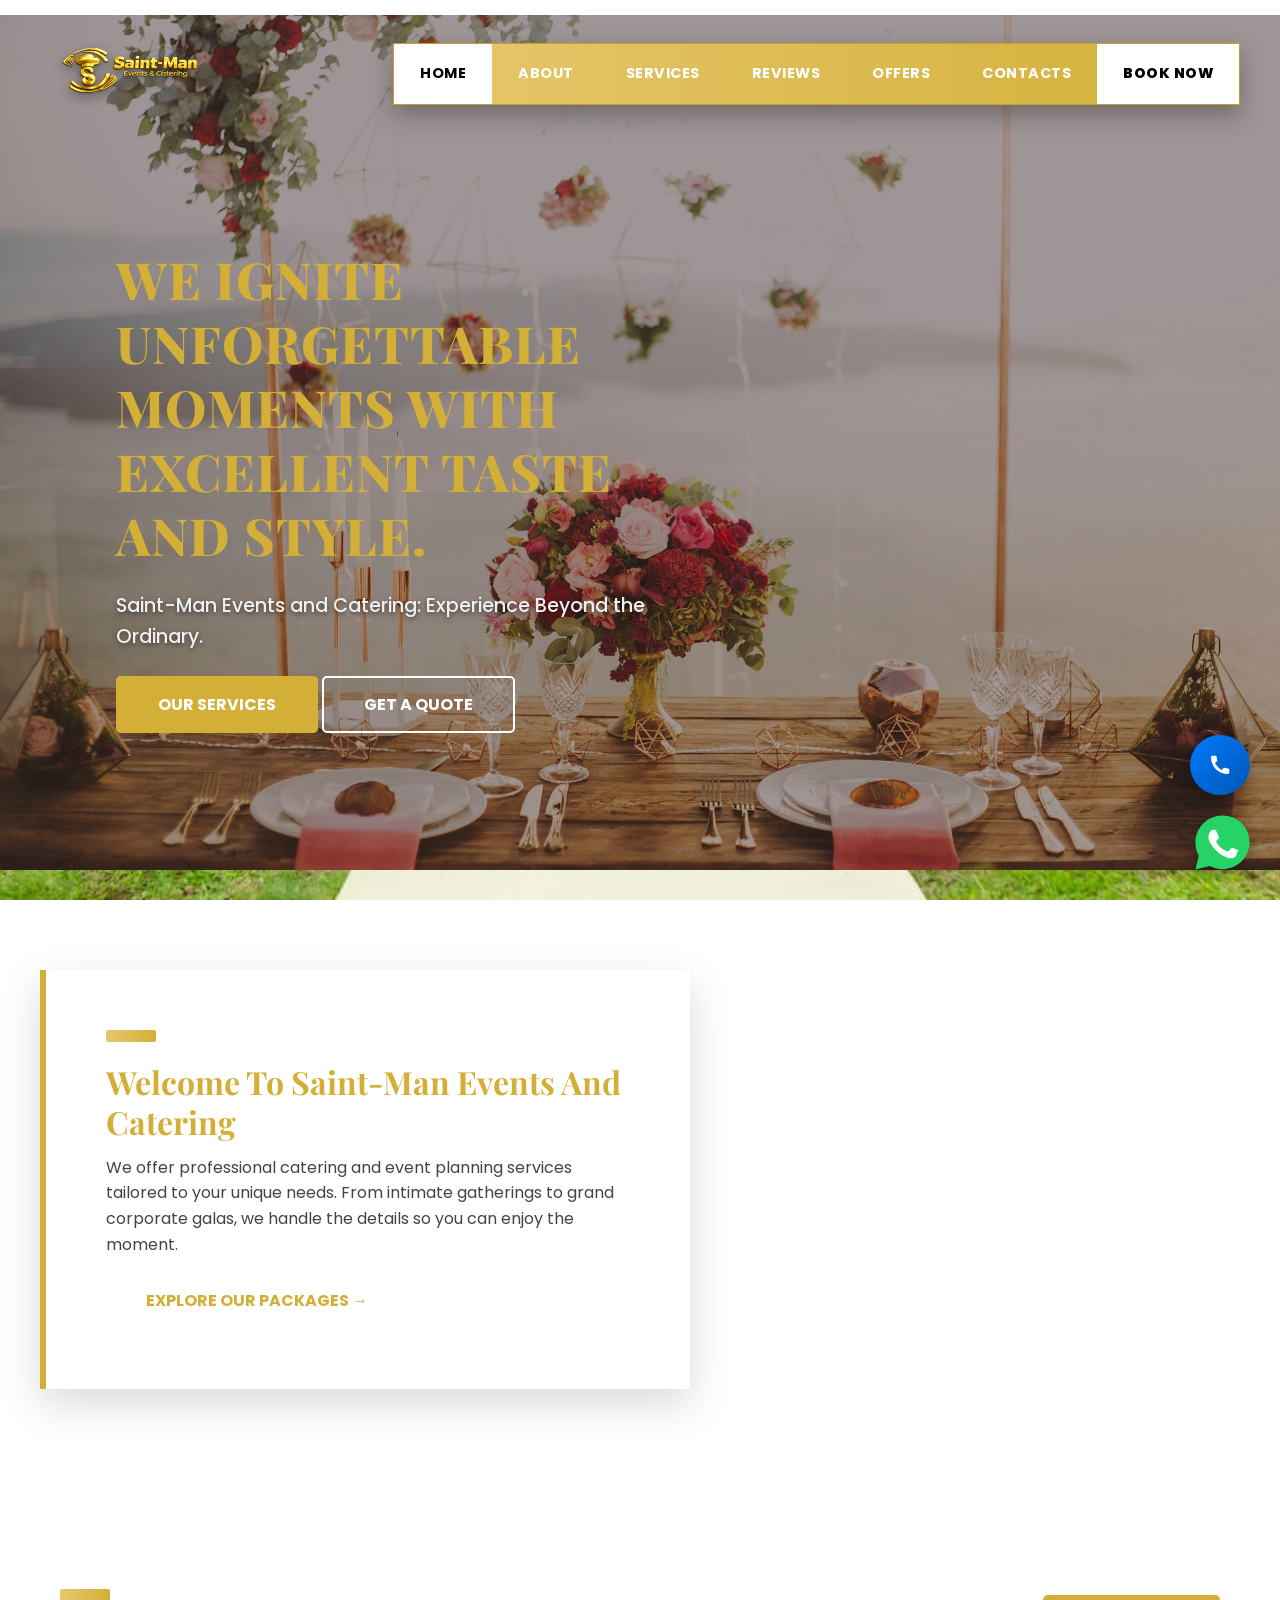
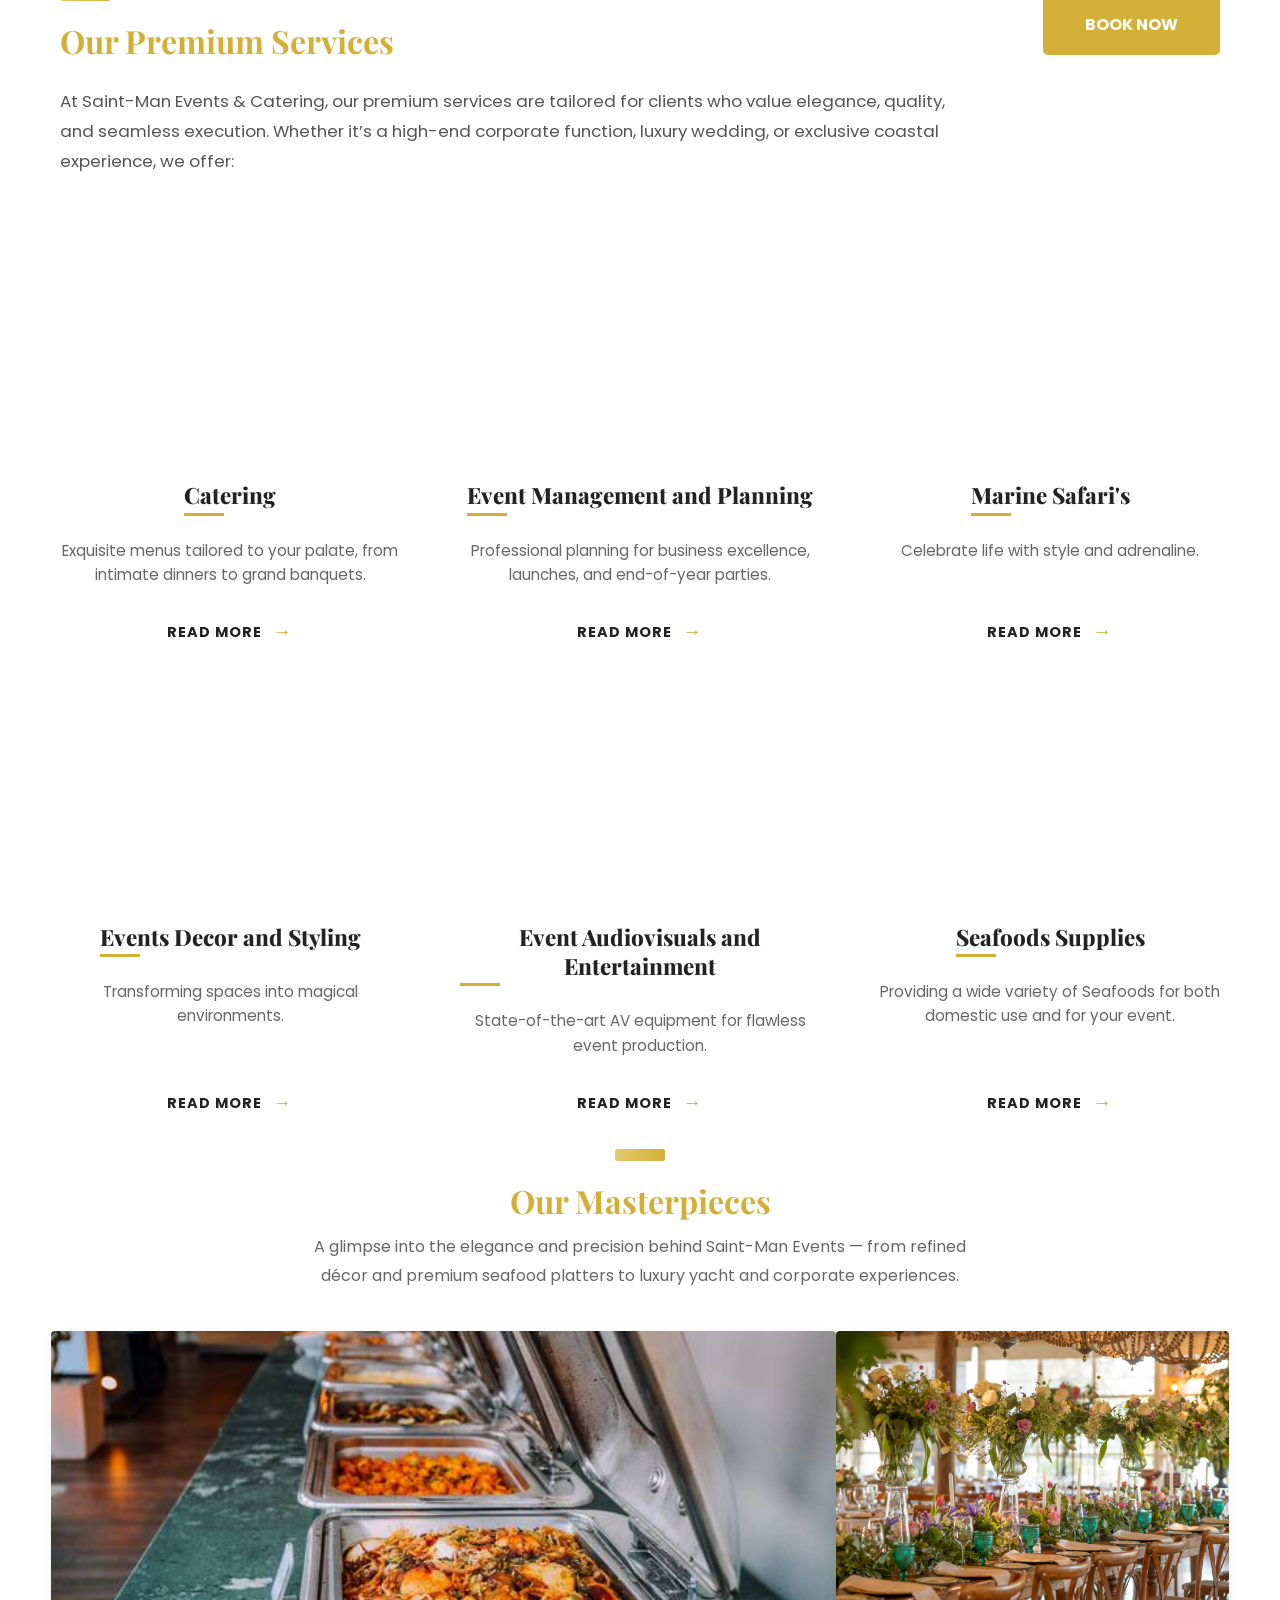
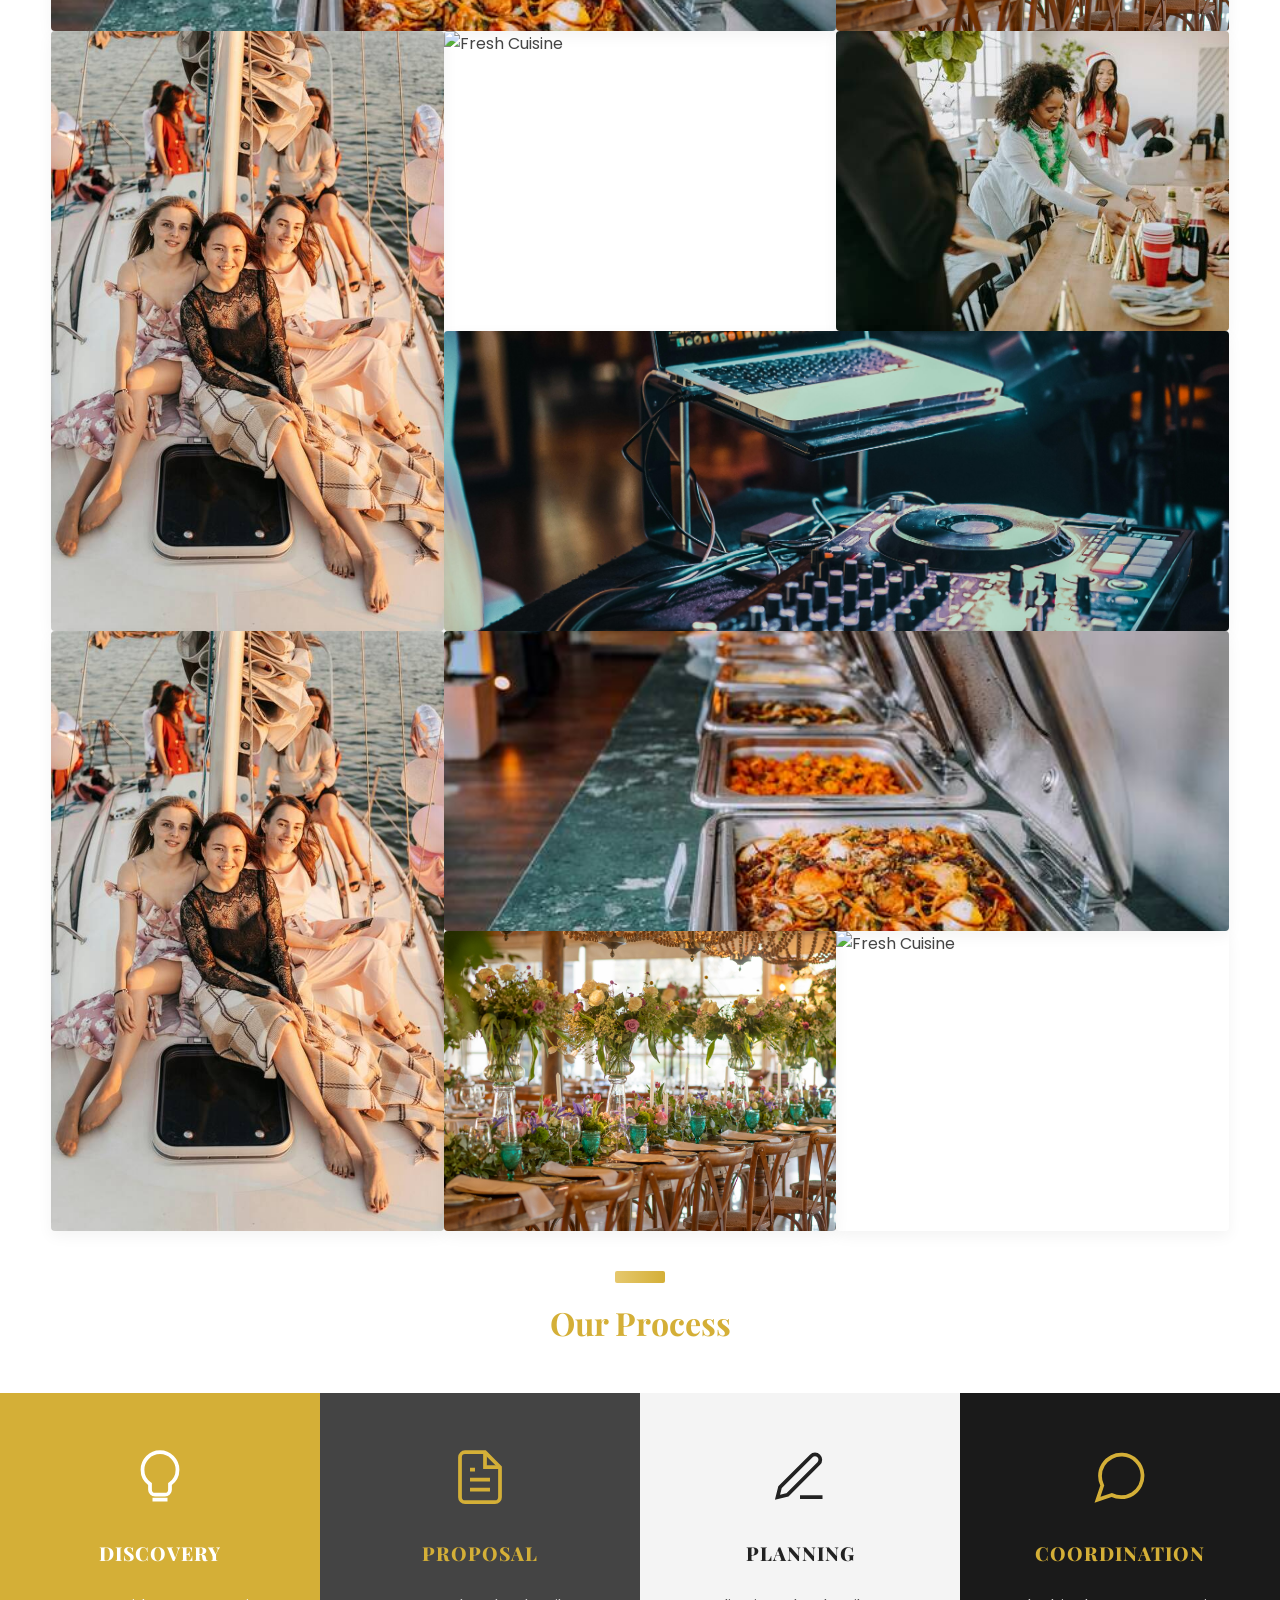
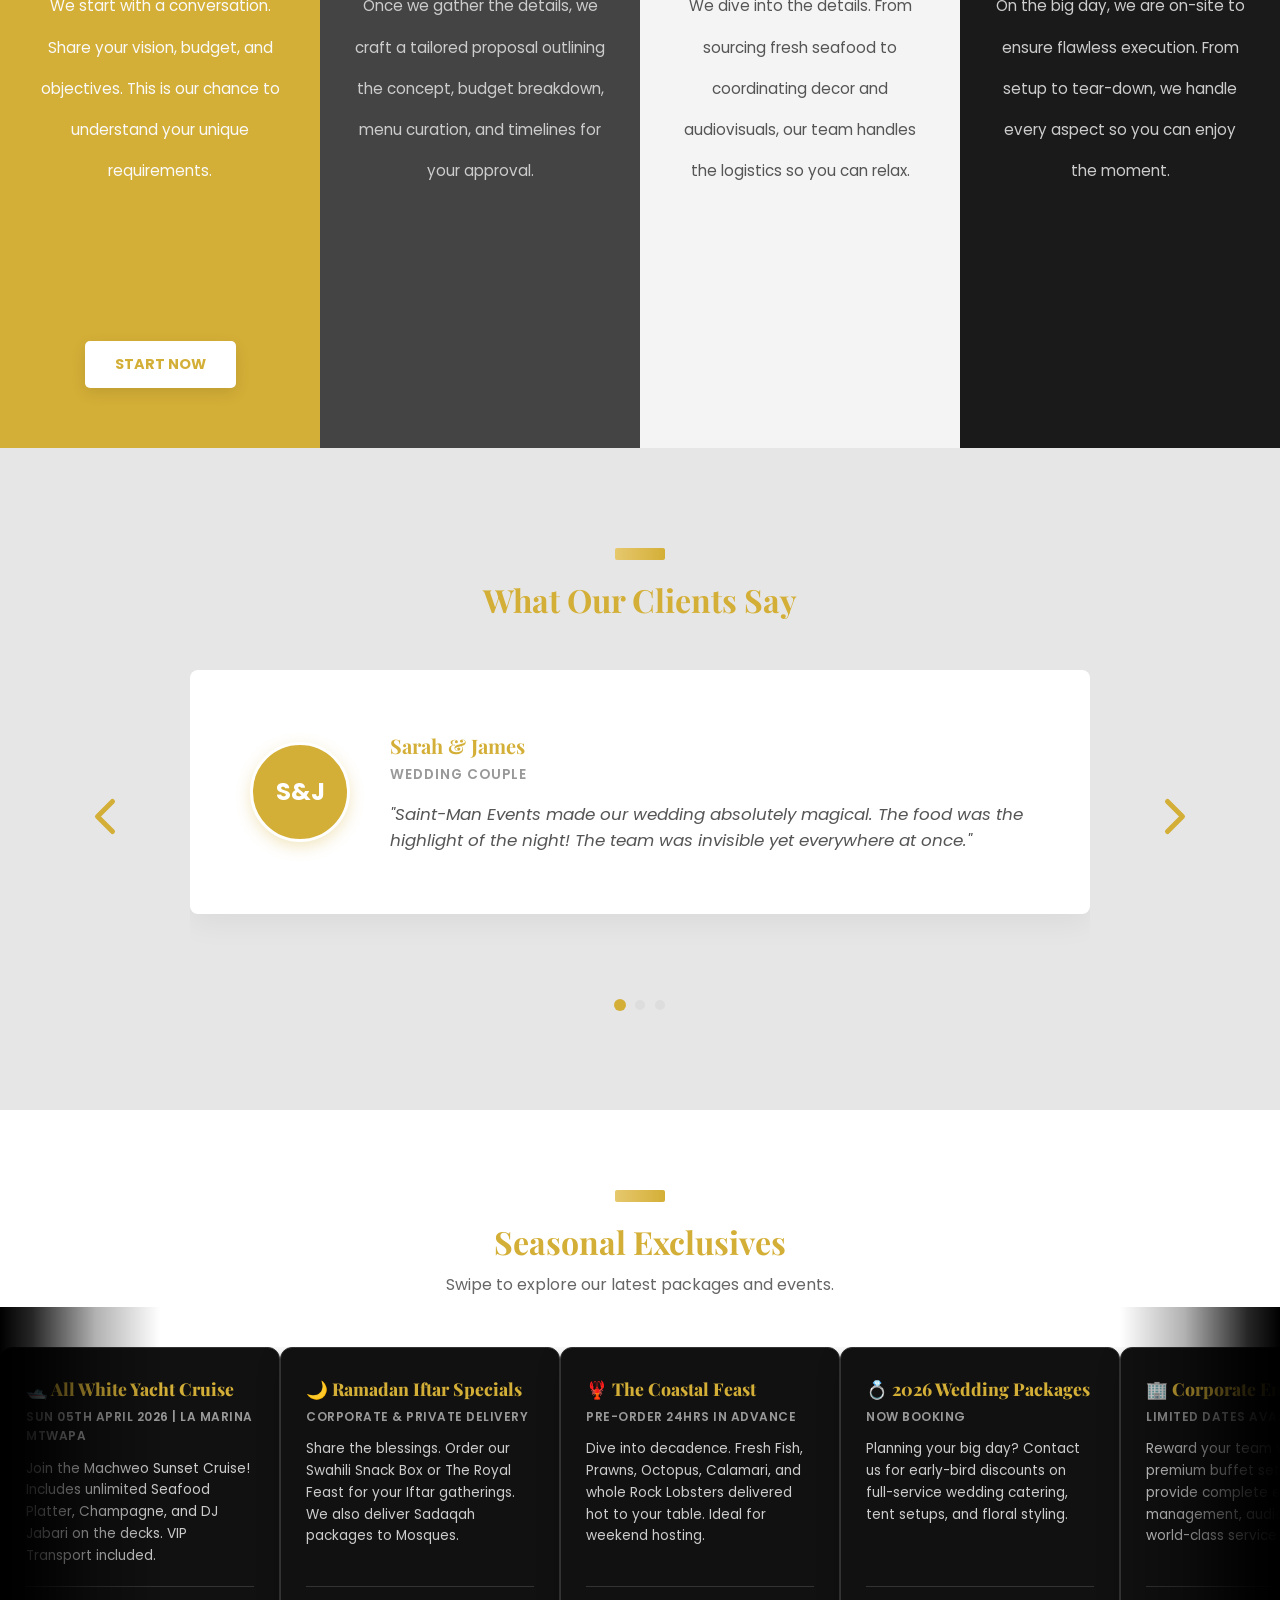
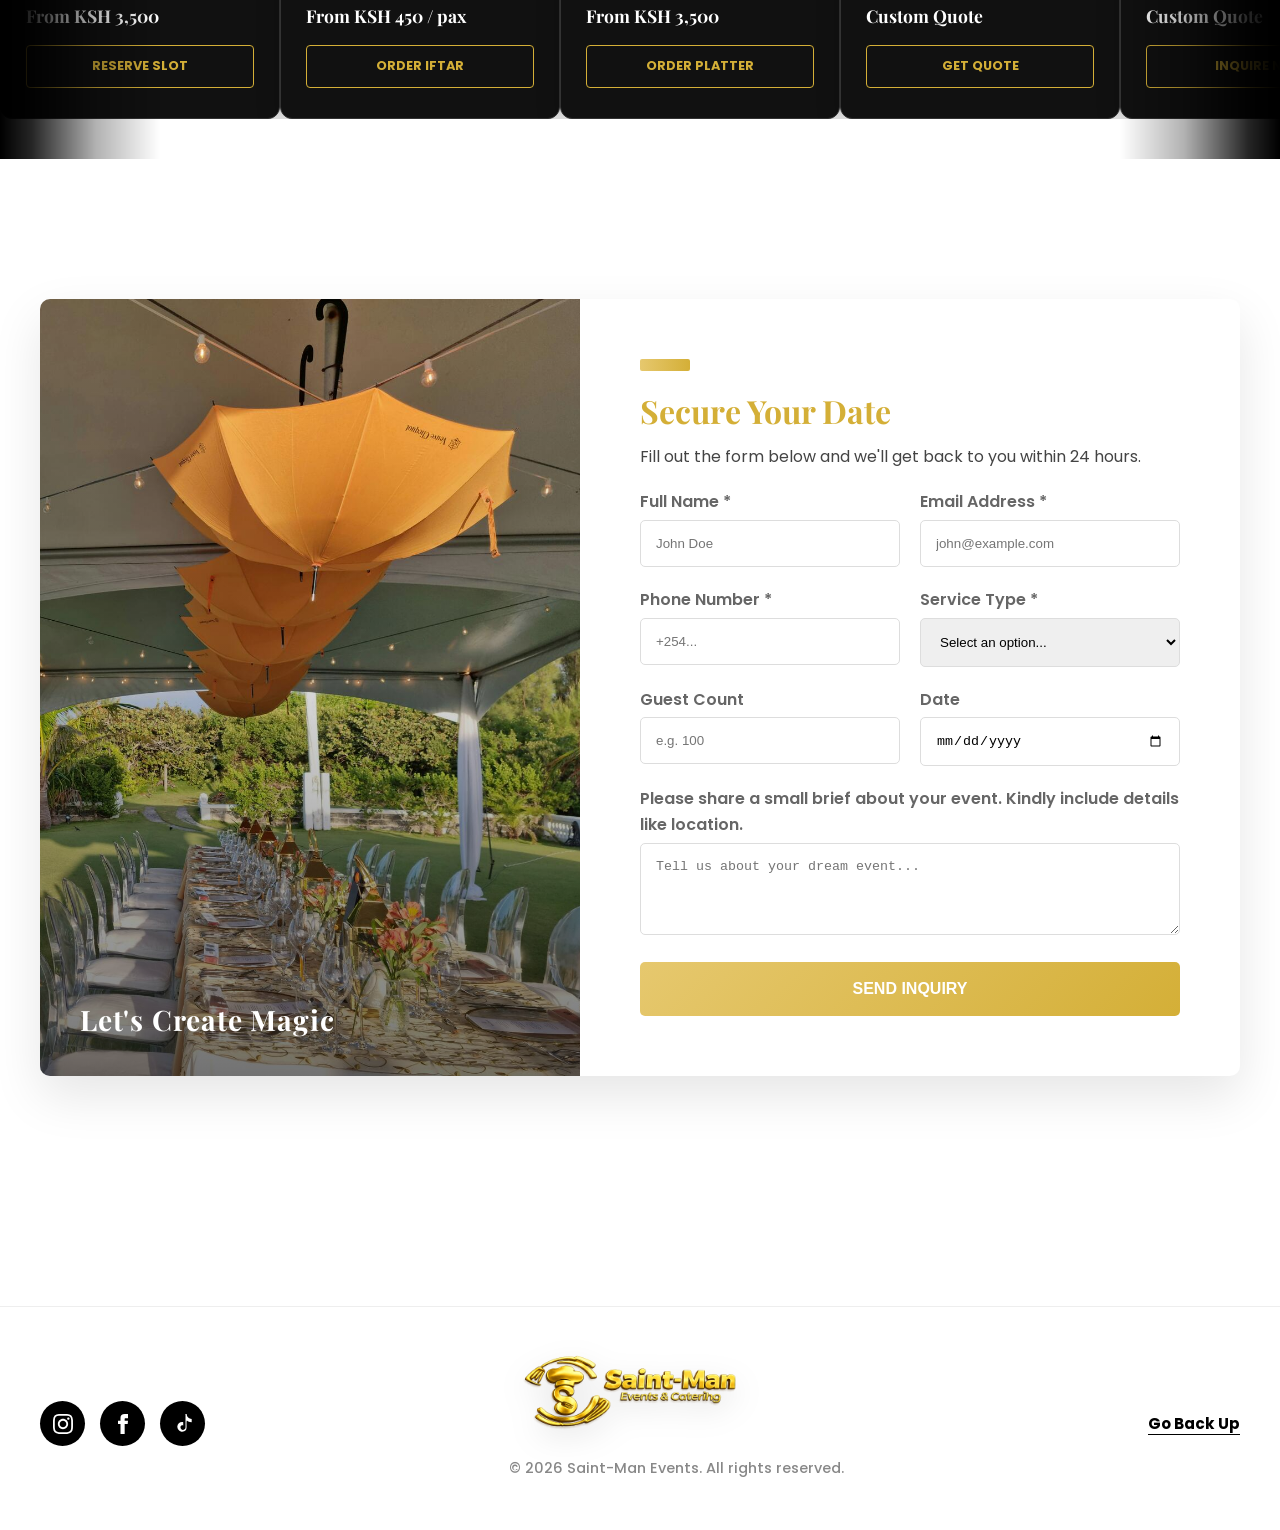
==== index.html @ 77c430e5 "Redirected all the buttons to contact page" ====
<!DOCTYPE html>
<html lang="en-US">
<head>
    <meta charset="UTF-8">
    <meta name="viewport" content="width=device-width, initial-scale=1.0">
    <meta name="description" content="Saint-Man Events & Catering: Professional event planning, weddings, and corporate catering services.">
    <title>Saint-Man Events & Catering | Unforgettable Experiences</title>
<!-- Apple Touch Icon (For iPhones/iPads) -->
    <link rel="apple-touch-icon" sizes="180x180" href="Images/apple-touch-icon.png">

    <!-- Standard Favicons (For Tabs) -->
    <link rel="icon" type="image/png" sizes="32x32" href="Images/favicon-32x32.png">
    <link rel="icon" type="image/png" sizes="16x16" href="Images/favicon-16x16.png">

    <!-- Legacy Fallback (Crucial for some browsers) -->
    <link rel="shortcut icon" href="Images/favicon.ico">

    <!-- Android Manifest -->
    <link rel="manifest" href="Images/site.webmanifest">
    <link rel="stylesheet" href="index.css">
    <link href="https://fonts.googleapis.com/css2?family=Playfair+Display:wght@600;700&family=Poppins:wght@400;500;600&display=swap" rel="stylesheet">

    <!-- Swiper 3D Carousel CSS -->
    <link rel="stylesheet" href="https://cdn.jsdelivr.net/npm/swiper@11/swiper-bundle.min.css" />
</head>
<body>

<nav class="nav-menu" id="navbar">
    <div class="nav-container">
        
        <!-- LOGO -->
        <a href="#" class="logo-box">
            <img src="Images/New_logo.png" alt="Logo" class="logo-img">
        </a>

        <!-- HAMBURGER -->
        <div class="hamburger" id="hamburger" aria-label="Open menu">
            <span></span><span></span><span></span>
        </div>

        <!-- MENU BAR -->
        <div class="menu-bar">
            <ul class="nav-links">
                <!-- 'active' makes this White -->
                <li><a href="#" class="nav-item active">Home</a></li>
                <li><a href="#welcome" class="nav-item">About</a></li>
                <li><a href="#products" class="nav-item">Services</a></li>
                <li><a href="#reviews" class="nav-item">Reviews</a></li>
                <li><a href="#news" class="nav-item">Offers</a></li>
                <li><a href="contact.html" class="nav-item">Contacts</a></li>
                <!-- 'cta-item' makes this White -->
                <li><a href="#contact-form" class="nav-item cta-item">Book Now</a></li>
            </ul>
        </div>
    </div>
</nav>

                <!-- Mobile Fullscreen Menu -->
                <div class="mobile-menu-overlay" id="mobileMenu">
                    <button class="close-menu" id="closeMenu">&times;</button>

                    <ul class="mobile-nav-links">
                        <li><a href="#">Home</a></li>
                        <li><a href="#welcome">About</a></li>
                        <li><a href="#products">Services</a></li>
                        <li><a href="#reviews">Reviews</a></li>
                        <li><a href="#contact-form">Contact</a></li>
                    </ul>
                </div>


                <section class="hero">
                <div class="hero-overlay"></div>

                <div class="hero-container">
                    <div class="hero-content">
                    <h1>
                        We Ignite<br>
                        Unforgettable Moments With<br>
                        Excellent Taste And Style.
                    </h1>

                    <p>
                        Saint-Man Events and Catering: Experience Beyond the Ordinary.
                    </p>

                    <div class="hero-actions">
                        <a href="#products" class="btn btn-primary">Our Services</a>
                        <a href="contact.html" class="btn btn-outline">Get a Quote</a>
                    </div>
                    </div>
                </div>
                </section>


                    <main>
                        <!-- 3. INTRO: Context & Authority -->
                        <section class="welcome-section" id="welcome">
                            <div class="welcome-wrapper">
                                <div class="welcome-text">
                                    <h2>Welcome to Saint-Man Events and Catering</h2>
                                    <p>We offer professional catering and event planning services tailored to your unique needs. From intimate gatherings to grand corporate galas, we handle the details so you can enjoy the moment.</p>
                                    <a href="#products" class="btn btn-text">Explore Our Packages &rarr;</a> <!-- Corrected Link Flow -->
                                </div>
                            </div>
                        </section>

        <!-- 4. PRODUCTS: Information Hierarchy & Visuals -->
            <section id="products" class="section-pad">
                
                <div class="waridi-header-wrapper">
                    
                    <!-- Top Row: Heading Left, Button Right -->
                    <div class="header-top">
                        <h2>Our Premium Services</h2>
                        <a href="contact.html" class="btn btn-primary">Book Now</a>
                    </div>

                    <!-- Bottom Row: Full Width Paragraph -->
                    <p class="header-desc">
                        At Saint-Man Events & Catering, our premium services are tailored for clients who value elegance, quality, and seamless execution. Whether it’s a high-end corporate function, luxury wedding, or exclusive coastal experience, we offer:
                    </p>
                
                </div>
                        <div class="product-gallery">
                            <!-- Card 1: Catering -->
                            <div class="product-card">
                                <div class="img-container">
                                    <!-- Note: We wrap the image in a link too for better UX -->
                                    <a href="service-catering.html">
                                        <img src="Images/Catering.jpg" alt="Full Events Catering" loading="lazy">
                                    </a>
                                </div>
                                <div class="card-details">
                                    <!-- H3 is now a link with a bottom border -->
                                    <h3><a href="service-catering.html" class="service-title-link">Catering</a></h3>
                                    
                                    <p>Exquisite menus tailored to your palate, from intimate dinners to grand banquets.</p>
                                    
                                    <!-- Replaces the <ul> -->
                                    <a href="service-catering.html" class="read-more-btn">
                                        Read more <span class="arrow-icon">→</span>
                                    </a>
                                </div>
                            </div>

                            <!-- Card 2: Corporate  -->
                            <div class="product-card">
                                <div class="img-container">
                                    <a href="service-corporate.html">
                                        <img src="Images/Corporate.jpg" alt="Corporate Events" loading="lazy">
                                    </a>
                                </div>
                                <div class="card-details">
                                    <h3><a href="service-corporate.html" class="service-title-link">Event Management and Planning</a></h3>
                                    <p>Professional planning for business excellence, launches, and end-of-year parties.</p>
                                    <a href="service-corporate.html" class="read-more-btn">
                                        Read more <span class="arrow-icon">→</span>
                                    </a>
                                </div>
                            </div>
                        
                                <!-- Card 3: Marine Safari's  -->
                            <div class="product-card">
                                <div class="img-container">
                                    <a href="service-marine.html">
                                        <img src="Images/party.jpg" alt="Marine Safari's" loading="lazy">
                                    </a>
                                </div>
                                <div class="card-details">
                                    <h3><a href="service-marine.html" class="service-title-link">Marine Safari's</a></h3>
                                    <p>Celebrate life with style and adrenaline.</p>
                                    <a href="service-marine.html" class="read-more-btn">
                                        Read more <span class="arrow-icon">→</span>
                                    </a>
                                </div>
                            </div>

                                <!-- Card 4: Events Decor  -->
                            <div class="product-card">
                                <div class="img-container">
                                    <a href="service-decor.html">
                                        <img src="Images/Decor_2.jpg" alt="Events Decor" loading="lazy">
                                    </a>
                                </div>
                                <div class="card-details">
                                    <h3><a href="service-decor.html" class="service-title-link">Events Decor and Styling</a></h3>
                                    <p>Transforming spaces into magical environments.</p>
                                    <a href="service-decor.html" class="read-more-btn">
                                        Read more <span class="arrow-icon">→</span>
                                    </a>
                                </div>
                            </div>

                                <!-- Card 5: Audiovisuals and Entertainment  -->
                            <div class="product-card">
                                <div class="img-container">
                                    <a href="service-audiovisuals.html">
                                        <img src="Images/AV_Entertainment.jpg" alt="Events Audiovisuals" loading="lazy">
                                    </a>
                                </div>
                                <div class="card-details">
                                    <h3><a href="service-audiovisuals.html" class="service-title-link">Event Audiovisuals and Entertainment</a></h3>
                                    <p>State-of-the-art AV equipment for flawless event production.</p>
                                    <a href="service-audiovisuals.html" class="read-more-btn">
                                        Read more <span class="arrow-icon">→</span>
                                    </a>
                                </div>
                            </div>

                                <!-- Card 6: Seafoods supplies -->
                            <div class="product-card">
                                <div class="img-container">
                                    <a href="service-seafoods.html">
                                        <img src="Images/Seafoods.jpg" alt="Seafoods" loading="lazy">
                                    </a>
                                </div>
                                <div class="card-details">
                                    <h3><a href="service-seafoods.html" class="service-title-link">Seafoods Supplies</a></h3>
                                    <p>Providing a wide variety of Seafoods for both domestic use and for your event.</p>
                                    <a href="service-seafoods.html" class="read-more-btn">
                                        Read more <span class="arrow-icon">→</span>
                                    </a>
                                </div>
                            </div>
              </div>
            </div>
        </section>

                <!-- 4b. PORTFOLIO GALLERY (Visual Proof) -->
        <section id="portfolio" class="portfolio-section">
            <div class="section-header">
                <h2>Our Masterpieces</h2>
                <p>A glimpse into the elegance and precision behind Saint-Man Events — from refined décor and premium seafood platters to luxury yacht and corporate experiences.</p>
            </div>

            <div class="gallery-grid">
                <!-- Image 1: Large/Wide (The Hero Shot) -->
                <div class="gallery-item wide">
                    <img src="Images/Catering.jpg" alt="Luxury Banquet Setup" loading="lazy">
                    <div class="gallery-overlay"><span class="plus-icon">+</span></div>
                </div>

                <!-- Image 2: Standard -->
                <div class="gallery-item">
                    <img src="Images/Decor_2.jpg" alt="Table Details" loading="lazy">
                    <div class="gallery-overlay"><span class="plus-icon">+</span></div>
                </div>

                <!-- Image 3: Tall (Vertical Detail) -->
                <div class="gallery-item tall">
                    <img src="Images/party.jpg" alt="Event Atmosphere" loading="lazy">
                    <div class="gallery-overlay"><span class="plus-icon">+</span></div>
                </div>

                <!-- Image 4: Standard -->
                <div class="gallery-item">
                    <img src="Images/Seafoods.jpg" alt="Fresh Cuisine" loading="lazy">
                    <div class="gallery-overlay"><span class="plus-icon">+</span></div>
                </div>
                
                <!-- Image 6: Standard -->
                <div class="gallery-item">
                    <img src="Images/Corporate.jpg" alt="Conference Layout" loading="lazy">
                    <div class="gallery-overlay"><span class="plus-icon">+</span></div>
                </div>

                              <!-- Image 5: Wide -->
                <div class="gallery-item wide">
                    <img src="Images/AV_Entertainment.jpg" alt="Corporate Setup" loading="lazy">
                    <div class="gallery-overlay"><span class="plus-icon">+</span></div>
                </div>

                             <!-- Image 3: Tall (Vertical Detail) -->
                <div class="gallery-item tall">
                    <img src="Images/party.jpg" alt="Event Atmosphere" loading="lazy">
                    <div class="gallery-overlay"><span class="plus-icon">+</span></div>
                </div>

                                <!-- Image 1: Large/Wide (The Hero Shot) -->
                <div class="gallery-item wide">
                    <img src="Images/Catering.jpg" alt="Luxury Banquet Setup" loading="lazy">
                    <div class="gallery-overlay"><span class="plus-icon">+</span></div>
                </div>

                <!-- Image 2: Standard -->
                <div class="gallery-item">
                    <img src="Images/Decor_2.jpg" alt="Table Details" loading="lazy">
                    <div class="gallery-overlay"><span class="plus-icon">+</span></div>
                </div>

                 <!-- Image 4: Standard -->
                <div class="gallery-item">
                    <img src="Images/Seafoods.jpg" alt="Fresh Cuisine" loading="lazy">
                    <div class="gallery-overlay"><span class="plus-icon">+</span></div>
                </div>

            </div>
        </section>

                <!-- 5. OUR PROCESS (Vertical Columns) -->
        <section id="process" class="process-full-width">
            
            <!-- Header (Optional, or we can go straight to columns like Waridi) -->
            <div class="process-intro">
                <h2>Our Process</h2>
                <div class="gold-line-center"></div>
            </div>

            <div class="process-columns">
                
                <!-- COL 1: GOLD (Consultation) -->
                <div class="process-col col-gold">
                    <div class="p-icon">
                        <!-- Lightbulb/Idea SVG -->
                        <svg viewBox="0 0 24 24" width="50" height="50" fill="none" stroke="#fff" stroke-width="1.5"><path d="M12 2a7 7 0 0 1 7 7c0 2.38-1.19 4.47-3 5.74V17a2 2 0 0 1-2 2H10a2 2 0 0 1-2-2v-2.26C6.19 13.47 5 11.38 5 9a7 7 0 0 1 7-7z"></path><path d="M9 21h6"></path></svg>
                    </div>
                    <h3>Discovery</h3>
                    <p>We start with a conversation. Share your vision, budget, and objectives. This is our chance to understand your unique requirements.</p>
                    <!-- The Button Link to New Page -->
                    <a href="contact.html" class="btn btn-process">Start Now</a>
                </div>

                <!-- COL 2: DARK (Proposal) -->
                <div class="process-col col-dark">
                    <div class="p-icon">
                        <!-- Document/Speaker SVG -->
                        <svg viewBox="0 0 24 24" width="50" height="50" fill="none" stroke="#D4AF37" stroke-width="1.5"><path d="M14 2H6a2 2 0 0 0-2 2v16a2 2 0 0 0 2 2h12a2 2 0 0 0 2-2V8z"></path><polyline points="14 2 14 8 20 8"></polyline><line x1="16" y1="13" x2="8" y2="13"></line><line x1="16" y1="17" x2="8" y2="17"></line><polyline points="10 9 9 9 8 9"></polyline></svg>
                    </div>
                    <h3>Proposal</h3>
                    <p>Once we gather the details, we craft a tailored proposal outlining the concept, budget breakdown, menu curation, and timelines for your approval.</p>
                </div>

                <!-- COL 3: LIGHT (Planning) -->
                <div class="process-col col-light">
                    <div class="p-icon">
                        <!-- Pen/Tools SVG -->
                        <svg viewBox="0 0 24 24" width="50" height="50" fill="none" stroke="#222" stroke-width="1.5"><path d="M12 20h9"></path><path d="M16.5 3.5a2.121 2.121 0 0 1 3 3L7 19l-4 1 1-4L16.5 3.5z"></path></svg>
                    </div>
                    <h3>Planning</h3>
                    <p>We dive into the details. From sourcing fresh seafood to coordinating decor and audiovisuals, our team handles the logistics so you can relax.</p>
                </div>

                <!-- COL 4: BLACK (Execution) -->
                <div class="process-col col-black">
                    <div class="p-icon">
                        <!-- Chat/Checkmark SVG -->
                        <svg viewBox="0 0 24 24" width="50" height="50" fill="none" stroke="#D4AF37" stroke-width="1.5"><path d="M21 11.5a8.38 8.38 0 0 1-.9 3.8 8.5 8.5 0 0 1-7.6 4.7 8.38 8.38 0 0 1-3.8-.9L3 21l1.9-5.7a8.38 8.38 0 0 1-.9-3.8 8.5 8.5 0 0 1 4.7-7.6 8.38 8.38 0 0 1 3.8-.9h.5a8.48 8.48 0 0 1 8 8v.5z"></path></svg>
                    </div>
                    <h3>Coordination</h3>
                    <p>On the big day, we are on-site to ensure flawless execution. From setup to tear-down, we handle every aspect so you can enjoy the moment.</p>
                </div>

            </div>
        </section>

        <!-- 5. SOCIAL PROOF (New Section): Trust & Credibility -->
<!-- 5. SOCIAL PROOF (New Slider Structure) -->
<section id="reviews" class="reviews-section">
    <div class="reviews-container">
        <h2>What Our Clients Say</h2>
        
        <div class="carousel-wrapper">
            <!-- Left Arrow -->
            <button class="slider-btn prev-btn" aria-label="Previous Slide">
                <svg viewBox="0 0 24 24" width="30" height="30">
                    <path d="M15 18l-6-6 6-6" fill="none" stroke="currentColor" stroke-width="2" stroke-linecap="round" stroke-linejoin="round"/>
                </svg>
            </button>

            <!-- The Track (Holds all slides) -->
            <div class="testimonial-track-container">
                <ul class="testimonial-track">
                    
                    <!-- Slide 1 -->
                    <li class="testimonial-slide current-slide">
                        <div class="testimonial-content">
                            <div class="client-image">
                                <!-- Placeholder for client image (or use an icon) -->
                                <span class="initials">S&J</span>
                            </div>
                            <div class="client-text">
                                <h4 class="client-name">Sarah & James</h4>
                                <p class="client-role">Wedding Couple</p>
                                <div class="quote-box">
                                    <p>"Saint-Man Events made our wedding absolutely magical. The food was the highlight of the night! The team was invisible yet everywhere at once."</p>
                                </div>
                            </div>
                        </div>
                    </li>

                    <!-- Slide 2 -->
                    <li class="testimonial-slide">
                        <div class="testimonial-content">
                            <div class="client-image">
                                <span class="initials">TC</span>
                            </div>
                            <div class="client-text">
                                <h4 class="client-name">TechCorp Industries</h4>
                                <p class="client-role">Corporate Gala</p>
                                <div class="quote-box">
                                    <p>"Professional, punctual, and incredibly creative. Our end-of-year gala was a massive success thanks to the seamless coordination."</p>
                                </div>
                            </div>
                        </div>
                    </li>

                    <!-- Slide 3 -->
                    <li class="testimonial-slide">
                        <div class="testimonial-content">
                            <div class="client-image">
                                <span class="initials">MK</span>
                            </div>
                            <div class="client-text">
                                <h4 class="client-name">Michael K.</h4>
                                <p class="client-role">Private Yacht Party</p>
                                <div class="quote-box">
                                    <p>"The yacht party setup was breathtaking. Highly recommended for premium experiences. The seafood platter was fresh and exquisite."</p>
                                </div>
                            </div>
                        </div>
                    </li>

                </ul>
            </div>

            <!-- Right Arrow -->
            <button class="slider-btn next-btn" aria-label="Next Slide">
                <svg viewBox="0 0 24 24" width="30" height="30">
                    <path d="M9 18l6-6-6-6" fill="none" stroke="currentColor" stroke-width="2" stroke-linecap="round" stroke-linejoin="round"/>
                </svg>
            </button>
        </div>

        <!-- Pagination Dots -->
        <div class="carousel-nav">
            <button class="carousel-dot current-slide"></button>
            <button class="carousel-dot"></button>
            <button class="carousel-dot"></button>
        </div>
    </div>
</section>

        <!-- 6. NEWS/OFFERS: 3D Tunnel Carousel -->
        <section id="news" class="news-section">
            <div class="news-content">
                <h2>Seasonal Exclusives</h2>
                <p class="sub-heading">Swipe to explore our latest packages and events.</p>
                
                <!-- The "Tunnel" Container -->
                <div class="tunnel-wrapper">

                        <div class="news-fade-left"></div>   <!-- ADD THIS -->
                        <div class="news-fade-right"></div>  <!-- ADD THIS -->

                    <!-- Swiper Main Container -->
                    <div class="swiper newsSwiper">
                        <div class="swiper-wrapper">
                            
                            <!-- Card 1: Yacht Party -->
                            <div class="swiper-slide news-card">
                                <div class="card-glow"></div>
                                <h3>🛥️ All White Yacht Cruise</h3>
                                <span class="card-date">Sun 05th April 2026 | La Marina Mtwapa</span>
                                <p>Join the Machweo Sunset Cruise! Includes unlimited Seafood Platter, Champagne, and DJ Jabari on the decks. VIP Transport included.</p>
                                <div class="card-price">From KSH 3,500</div>
                                <a href="contact.html" class="btn-card">Reserve Slot</a>
                            </div>

                            <!-- Card 2: Ramadan -->
                            <div class="swiper-slide news-card">
                                <div class="card-glow"></div>
                                <h3>🌙 Ramadan Iftar Specials</h3>
                                <span class="card-date">Corporate & Private Delivery</span>
                                <p>Share the blessings. Order our Swahili Snack Box or The Royal Feast for your Iftar gatherings. We also deliver Sadaqah packages to Mosques.</p>
                                <div class="card-price">From KSH 450 / pax</div>
                                <a href="order-seafood.html" class="btn-card">Order Iftar</a>
                            </div>

                            <!-- Card 3: Seafood Platter -->
                            <div class="swiper-slide news-card">
                                <div class="card-glow"></div>
                                <h3>🦞 The Coastal Feast</h3>
                                <span class="card-date">Pre-order 24Hrs in Advance</span>
                                <p>Dive into decadence. Fresh Fish, Prawns, Octopus, Calamari, and whole Rock Lobsters delivered hot to your table. Ideal for weekend hosting.</p>
                                <div class="card-price">From KSH 3,500</div>
                                <a href="order-seafood.html" class="btn-card">Order Platter</a>
                            </div>

                            <!-- Card 4: Weddings -->
                            <div class="swiper-slide news-card">
                                <div class="card-glow"></div>
                                <h3>💍 2026 Wedding Packages</h3>
                                <span class="card-date">Now Booking</span>
                                <p>Planning your big day? Contact us for early-bird discounts on full-service wedding catering, tent setups, and floral styling.</p>
                                <div class="card-price">Custom Quote</div>
                                <a href="contact.html" class="btn-card">Get Quote</a>
                            </div>

                            <!-- Card 5: Corporate -->
                            <div class="swiper-slide news-card">
                                <div class="card-glow"></div>
                                <h3>🏢 Corporate End of Year</h3>
                                <span class="card-date">Limited Dates Available</span>
                                <p>Reward your team with a premium buffet setup. We provide complete event management, audiovisuals, and world-class service.</p>
                                <div class="card-price">Custom Quote</div>
                                <a href="contact.html" class="btn-card">Inquire Now</a>
                            </div>

                                                        <!-- Card 1: Yacht Party -->
                            <div class="swiper-slide news-card">
                                <div class="card-glow"></div>
                                <h3>🛥️ All White Yacht Cruise</h3>
                                <span class="card-date">Sun 05th April 2026 | La Marina Mtwapa</span>
                                <p>Join the Machweo Sunset Cruise! Includes unlimited Seafood Platter, Champagne, and DJ Jabari on the decks. VIP Transport included.</p>
                                <div class="card-price">From KSH 3,500</div>
                                <a href="contact.html" class="btn-card">Reserve Slot</a>
                            </div>

                            <!-- Card 2: Ramadan -->
                            <div class="swiper-slide news-card">
                                <div class="card-glow"></div>
                                <h3>🌙 Ramadan Iftar Specials</h3>
                                <span class="card-date">Corporate & Private Delivery</span>
                                <p>Share the blessings. Order our Swahili Snack Box or The Royal Feast for your Iftar gatherings. We also deliver Sadaqah packages to Mosques.</p>
                                <div class="card-price">From KSH 450 / pax</div>
                                <a href="order-seafood.html" class="btn-card">Order Iftar</a>
                            </div>

                            <!-- Card 3: Seafood Platter -->
                            <div class="swiper-slide news-card">
                                <div class="card-glow"></div>
                                <h3>🦞 The Coastal Feast</h3>
                                <span class="card-date">Pre-order 24Hrs in Advance</span>
                                <p>Dive into decadence. Fresh Fish, Prawns, Octopus, Calamari, and whole Rock Lobsters delivered hot to your table. Ideal for weekend hosting.</p>
                                <div class="card-price">From KSH 3,500</div>
                                <a href="order-seafood.html" class="btn-card">Order Platter</a>
                            </div>

                            <!-- Card 4: Weddings -->
                            <div class="swiper-slide news-card">
                                <div class="card-glow"></div>
                                <h3>💍 2026 Wedding Packages</h3>
                                <span class="card-date">Now Booking</span>
                                <p>Planning your big day? Contact us for early-bird discounts on full-service wedding catering, tent setups, and floral styling.</p>
                                <div class="card-price">Custom Quote</div>
                                <a href="contact.html" class="btn-card">Get Quote</a>
                            </div>

                            <!-- Card 5: Corporate -->
                            <div class="swiper-slide news-card">
                                <div class="card-glow"></div>
                                <h3>🏢 Corporate End of Year</h3>
                                <span class="card-date">Limited Dates Available</span>
                                <p>Reward your team with a premium buffet setup. We provide complete event management, audiovisuals, and world-class service.</p>
                                <div class="card-price">Custom Quote</div>
                                <a href="contact.html" class="btn-card">Inquire Now</a>
                            </div>

                        </div>
                        <!-- Pagination Dots -->
                        <div class="swiper-pagination"></div>
                    </div>
                </div>
            </div>
        </section>

        <!-- 7. CONVERSION: User Flow & Feedback Loop -->
        <section id="contact-form" class="contact-wrapper">
            <div class="contact-container">
                
                <!-- Image Side -->
                <div class="contact-image">
                    <img src="Images/form-pic.jpg" alt="Elegant Event Setup">
                    <div class="img-overlay">
                        <h3>Let's Create Magic</h3>
                    </div>
                </div>

                <!-- Form Side -->
                <div class="form-side">
                    <h2>Secure Your Date</h2>
                    <p>Fill out the form below and we'll get back to you within 24 hours.</p>

                    <form id="bookingForm" action="https://formspree.io/f/mgoabrbr" method="post">
                        <div class="form-grid">
                            <div class="form-group">
                                <label for="name">Full Name *</label>
                                <input id="name" name="name" type="text" placeholder="John Doe" required>
                            </div>

                            <div class="form-group">
                                <label for="email">Email Address *</label>
                                <input id="email" name="email" type="email" placeholder="john@example.com" required>
                            </div>

                            <div class="form-group">
                                <label for="phone">Phone Number *</label>
                                <input id="phone" name="phone" type="tel" placeholder="+254..." required>
                            </div>

                            <div class="form-group">
                                <label for="eventType">Service Type *</label>
                                <select id="eventType" name="eventType" required>
                                    <option value="" disabled selected>Select an option...</option>
                                    <option>Catering</option>
                                    <option>Decor & Styling</option>
                                    <option>Corporate Event</option>
                                    <option>Others</option>
                                </select>
                            </div>

                            <div class="form-group">
                                <label for="guests">Guest Count</label>
                                <input id="guests" name="guests" type="number" min="10" placeholder="e.g. 100">
                            </div>

                            <div class="form-group">
                                <label for="eventDate">Date</label>
                                <input id="eventDate" name="eventDate" type="date">
                            </div>

                            <div class="form-group full">
                                <label for="message">Please share a small brief about your event. Kindly include details like location. </label>
                                <textarea id="message" name="message" rows="4" placeholder="Tell us about your dream event..."></textarea>
                            </div>
                        </div>

                        <button type="submit" class="btn btn-submit">Send Inquiry</button>
                        <div id="formMessage" class="feedback-msg"></div>
                    </form>
                </div>
            </div>
        </section>
    </main>

        <!-- FLOATING ACTION BUTTONS (Mobile & Desktop) -->
        <div class="floating-actions">
            <!-- Call Button: Clean Link, No Target -->
            <a href="tel:+254701639517" class="float-btn call-float" aria-label="Call Us">
                <svg viewBox="0 0 24 24" width="24" height="24" fill="currentColor">
                    <path d="M20.01 15.38c-1.23 0-2.42-.2-3.53-.56a.977.977 0 00-1.01.24l-1.57 1.97c-2.83-1.49-5.48-4.14-6.97-6.97l1.97-1.57c.31-.31.4-.77.31-1.2-.36-1.1-.56-2.3-.56-3.53 0-.54-.45-.99-.99-.99H4.19C3.65 2.76 3 3.41 3 4.19c0 9.27 7.56 16.82 16.83 16.83.78 0 1.43-.65 1.43-1.19v-3.46c0-.54-.45-.99-.99-.99z"/>
                </svg>
            </a>

            <!-- WhatsApp Button -->
            <a href="https://wa.me/254701639517?text=Hello%20Saint-Man%2C%20I%20need%20to%20place%20an%20order." target="_blank" class="float-btn wa-float" aria-label="Chat on WhatsApp">
                <svg viewBox="0 0 48 48" width="60" height="60" class="wa-icon-svg">
                    <path fill="#25D366" d="M24,4C12.95,4,4,12.95,4,24c0,3.53,0.92,6.86,2.53,9.75L4,44l10.63-2.67C17.29,42.82,20.54,43.68,24,43.68c11.05,0,20-8.95,20-20S35.05,4,24,4z"/>
                    <path fill="#fff" d="M35.4,29.74c-0.57-0.28-3.35-1.65-3.87-1.84c-0.52-0.19-0.89-0.28-1.27,0.28c-0.38,0.57-1.46,1.84-1.79,2.21c-0.33,0.38-0.66,0.42-1.22,0.14c-0.57-0.28-2.39-0.88-4.56-2.81c-1.69-1.51-2.83-3.37-3.16-3.94c-0.33-0.57-0.04-0.87,0.25-1.15c0.25-0.25,0.57-0.66,0.85-0.99c0.28-0.33,0.38-0.57,0.57-0.94c0.19-0.38,0.09-0.71-0.05-0.99c-0.14-0.28-1.27-3.06-1.74-4.19c-0.46-1.1-0.93-0.95-1.27-0.97c-0.32-0.02-0.69-0.02-1.06-0.02c-0.38,0-0.99,0.14-1.51,0.71c-0.52,0.57-1.98,1.93-1.98,4.71c0,2.78,2.03,5.47,2.31,5.84c0.28,0.38,3.99,6.1,9.67,8.55c3.96,1.71,4.76,1.37,5.61,1.28c0.85-0.08,2.73-1.12,3.11-2.2c0.38-1.08,0.38-2.01,0.27-2.2C36.3,29.98,35.97,29.88,35.4,29.74z"/>
                </svg>
            </a>
        </div>

        <!-- FOOTER -->
        <footer class="waridi-footer">
            <div class="footer-wrapper">
                
                <!-- LEFT: Social Icons -->
                <div class="footer-socials">
                    <!-- Instagram -->
                    <a href="https://instagram.com/saintman_events" target="_blank" class="social-icon" aria-label="Instagram">
                        <svg viewBox="0 0 24 24" width="20" height="20" fill="currentColor"><path d="M12 2.163c3.204 0 3.584.012 4.85.07 3.252.148 4.771 1.691 4.919 4.919.058 1.265.069 1.645.069 4.849 0 3.205-.012 3.584-.069 4.849-.149 3.225-1.664 4.771-4.919 4.919-1.266.058-1.644.07-4.85.07-3.204 0-3.584-.012-4.849-.07-3.26-.149-4.771-1.699-4.919-4.92-.058-1.265-.07-1.644-.07-4.849 0-3.204.013-3.583.07-4.849.149-3.227 1.664-4.771 4.919-4.919 1.266-.057 1.645-.069 4.849-.069zm0-2.163c-3.259 0-3.667.014-4.947.072-4.358.2-6.78 2.618-6.98 6.98-.059 1.281-.073 1.689-.073 4.948 0 3.259.014 3.668.072 4.948.2 4.358 2.618 6.78 6.98 6.98 1.281.058 1.689.072 4.948.072 3.259 0 3.668-.014 4.948-.072 4.354-.2 6.782-2.618 6.979-6.98.059-1.28.073-1.689.073-4.948 0-3.259-.014-3.667-.072-4.947-.196-4.354-2.617-6.78-6.979-6.98-1.281-.059-1.69-.073-4.949-.073zm0 5.838c-3.403 0-6.162 2.759-6.162 6.162s2.759 6.163 6.162 6.163 6.162-2.759 6.162-6.163c0-3.403-2.759-6.162-6.162-6.162zm0 10.162c-2.209 0-4-1.79-4-4 0-2.209 1.791-4 4-4s4 1.791 4 4c0 2.21-1.791 4-4 4zm6.406-11.845c-.796 0-1.441.645-1.441 1.44s.645 1.44 1.441 1.44c.795 0 1.439-.645 1.439-1.44s-.644-1.44-1.439-1.44z"/></svg>
                    </a>
                    <!-- Facebook -->
                    <a href="https://facebook.com/saint-manevents&catering" target="_blank" class="social-icon" aria-label="Facebook">
                        <svg viewBox="0 0 24 24" width="20" height="20" fill="currentColor"><path d="M9 8h-3v4h3v12h5v-12h3.642l.358-4h-4v-1.667c0-.955.192-1.333 1.115-1.333h2.885v-5h-3.808c-3.596 0-5.192 1.583-5.192 4.615v3.385z"/></svg>
                    </a>
                    <!-- TikTok -->
                    <a href="https://www.tiktok.com/@saint_man1" target="_blank" class="social-icon" aria-label="TikTok">
                        <svg viewBox="0 0 24 24" width="20" height="20" fill="currentColor"><path d="M12.525.02c1.31-.02 2.61-.01 3.91-.02.08 1.53.63 3.09 1.75 4.17 1.12 1.11 2.7 1.62 4.24 1.79v4.03c-1.44-.05-2.89-.35-4.2-.97-.57-.26-1.1-.65-1.62-1.12-1.09 3.09.75 8.99-1.12 11.41-1.29 1.51-3.41 2.29-5.4 1.96-2.79-.57-5.02-3.24-4.92-6.19.24-3.69 3.63-6.22 7.11-5.32v4.06c-1.41-.6-3.1.28-3.32 1.77-.39 2.2 1.94 4.09 4.03 3.39 1.35-.45 2.17-1.89 2.05-3.32-.06-4.99-.01-9.98-.01-14.96-.01-.19-.18-.45-.5-.68z"/></svg>
                    </a>
                </div>

                <!-- CENTER: Logo & Copyright -->
                <div class="footer-center">
                    <img src="Images/New_logo.png" alt="Saint-Man Logo" class="footer-logo">
                    <p class="footer-copy">&copy; 2026 Saint-Man Events. All rights reserved.</p>
                </div>

                <!-- RIGHT: Go Up Link -->
                <div class="footer-right">
                    <a href="#" id="goTopBtn" class="go-up-link">Go Back Up</a>
                </div>

            </div>
        </footer>
    
     <script src="https://unpkg.com/lenis@1.1.20/dist/lenis.min.js"></script> 

     <!-- Swiper 3D Carousel JS -->
     <script src="https://cdn.jsdelivr.net/npm/swiper@11/swiper-bundle.min.js"></script>

    <script src="script.js"></script>
</body>
</html>
---- index.css ----
/* --- 1. GLOBAL VARIABLES & RESET --- */
:root {
    --gold-start: #E6C86E;
    --gold-end: #D4AF37;
    --gold-hover: #B59020;
    --dark: #222;
    --white: #fff;
    --grey: #f4f4f4;
    --text: #444;
    --font-head: 'Playfair Display', serif;
    --font-body: 'Poppins', sans-serif;
}

* { margin: 0; padding: 0; box-sizing: border-box; }

html { height: auto; }

body {
    font-family: var(--font-body);
    color: var(--text);
    line-height: 1.6;
    background-color: #fff;
    overflow-x: hidden;
}

h1, h2, h3 { font-family: var(--font-head); color: var(--dark); }
a { text-decoration: none; transition: 0.3s; color: inherit; }
ul { list-style: none; }

/* --- Global Heading Style Override --- */
h2 {
    color: var(--gold-end);          /* The Gold Theme Color */
    
    /* FLUID TYPOGRAPHY: Resizes smoothly between 30px (mobile) and 48px (desktop) */
    font-size: clamp(1.6rem, 2.5vw, 2.4rem); 
    
    /* ELEGANCE TWEAKS */
    line-height: 1.25;                /* Tightens the gap between lines for a premium look */
    margin-bottom: 0.8rem;             /* Adds standardized space below the heading */
    text-transform: capitalize;      /* Optional: Ensures "Welcome To Saint-Man" looks consistent */
}

h3 {
    color: var(--gold-end);
    /* Increased Scale: Min 20px (1.25rem) -> Max 28px (1.75rem) */
    /* This ensures it pops out, but remains clearly smaller than the H2 */
    font-size: clamp(1.25rem, 1.8vw, 1.3rem);
    
    line-height: 1.3;
    margin-bottom: 0.5rem;
    font-weight: 800; /* Slightly lighter than H2 to reduce visual weight */
}

/* --- NAVIGATION (Floating + Sticky) --- */
.nav-menu {
    position: absolute;
    top: 0;
    left: 0;
    width: 100%;
    z-index: 1000;
    background: transparent;
    transition: all 0.3s;
}

.nav-menu.is-sticky {
    position: fixed;
    padding: 4px 0;
    top: 0;
    left: 0;
    width: 100%;
    z-index: 1000;
    background: rgba(0, 0, 0, 0.0);
    backdrop-filter: blur(6px);
}s

.nav-menu.is-sticky .nav-container {
    min-height: 60px;
}


.nav-container {
    max-width: 100%;
    margin: 0 auto;
    padding: 10px 40px;
    min-height: 100px;
    display: flex;
    align-items: center;
    justify-content: space-between;
}

.logo-box {
    flex-shrink: 0;
    pointer-events: none;
}

.logo-img {
    height: clamp(100px, 10vw, 180px);
    width: auto;
    display: block;
    filter: drop-shadow(0 4px 6px rgba(0,0,0,0.4));
    transition: height 0.3s ease;
}

/* Shrink logo slightly when sticky */
.nav-menu.is-sticky .logo-img {
    height: 150px;
}

.menu-bar {
    display: flex;
    background: linear-gradient(90deg, var(--gold-start), var(--gold-end));
    box-shadow: 0 10px 25px rgba(0,0,0,0.3);
    border: 1px solid #C5A028;
    align-items: stretch;
}

.nav-links {
    display: flex;
    margin: 0;
    padding: 0;
    list-style: none;
    height: 100%;
}

.nav-item {
    padding: 18px 26px;
    color: #fff;
    font-weight: 700;
    text-transform: uppercase;
    font-size: 0.9rem;
    letter-spacing: 0.5px;
    transition: all 0.25s ease;
    display: flex;
    align-items: center;
    justify-content: center;
}

.nav-item.active {
    background: #fff;
    color: #000;
}

.cta-item {
    background: #fff;
    color: #000;
    font-weight: 800;
}

.nav-item:hover, 
.cta-item:hover {
    background: #fff;
    color: #000;
    cursor: pointer;
}

@media (max-width: 768px) {
    .nav-container {
        padding: 10px 20px;
    }

    .logo-img {
        height: 90px;
    }

    .menu-bar {
        display: none; /* replace with hamburger later */
    }
}

/* === HIDE / SHOW STICKY NAV (DESKTOP ONLY) === */
.nav-menu {
    transition: transform 0.35s ease, background 0.3s ease;
}

/* Hidden when scrolling down */
.nav-menu.nav-hidden {
    transform: translateY(-100%);
}

/* Disable sticky behavior on mobile */
@media (max-width: 900px) {
    .nav-menu {
        position: absolute !important;
        transform: none !important;
    }
}

.hamburger {
    display: none;
    flex-direction: column;
    gap: 6px;
    cursor: pointer;
}

.hamburger span {
    width: 28px;
    height: 3px;
    background: #ffffff;
    display: block;
}

@media (max-width: 768px) {

    /* Hide desktop gold menu */
    .menu-bar {
        display: none;
    }

    /* Show hamburger */
    .hamburger {
        display: flex;
    }

    /* Mobile menu overlay */
    .menu-bar.mobile-open {
        display: block;
        position: absolute;
        top: 100%;
        right: 20px;
        background: linear-gradient(180deg, var(--gold-start), var(--gold-end));
        border: 1px solid #C5A028;
        box-shadow: 0 10px 25px rgba(0,0,0,0.4);
        z-index: 999;
    }

    .menu-bar.mobile-open .nav-links {
        flex-direction: column;
    }

    .menu-bar.mobile-open .nav-item {
        padding: 16px 30px;
        text-align: center;
    }
}

/* --- 4. HERO SECTION --- */
.hero {
    min-height: 95vh; /* more flexible than fixed height */
    width: 100%;
    margin-top: 15px;
    background: url('Images/Hero.jpg') center / cover no-repeat;
    position: relative;
    display: flex;
    align-items: center;
}

.hero-overlay {
    position: absolute;
    inset: 0;
    background: rgba(0, 0, 0, 0.35);
}

.hero-content {
    position: relative;
    z-index: 2;
    max-width: 650px;
    padding: 20px;
    margin-left: clamp(1.5rem, 8vw, 6rem); /* 👈 responsive left offset */
    margin-top: 80px;
    text-align: left;
}

.hero h1 {
    font-family: var(--font-head);
    color: #D4AF37;
    font-size: clamp(2.2rem, 4vw, 3.5rem);
    line-height: 1.25;
    font-weight: 800;
    text-transform: uppercase;
    letter-spacing: 1px;
    margin-bottom: 1.5rem;
}

.hero p {
    font-size: clamp(1rem, 1.5vw, 1.3rem);
    margin-bottom: 2.5rem;
    color: #f0f0f0;
    text-shadow: 0 2px 5px rgba(0,0,0,0.5);
    font-weight: 500;
}

.hero-btns {
    display: flex;
    gap: 20px;
    align-items: center;
}

.btn {
    padding: 15px 40px;
    border-radius: 5px;
    font-weight: 700;
    cursor: pointer;
    text-transform: uppercase;
    transition: all 0.3s ease;
    font-size: 1rem;
}

@media (max-width: 768px) {
    .hero {
        align-items: center;
    }

    .hero-content {
        margin: 0 auto;
        text-align: center;
        max-width: 100%;
    }

    .hero-btns {
        justify-content: center;
        flex-wrap: wrap;
    }
}

/* === STAGGERED HERO ANIMATION === */

/* Initial hidden states */
.hero h1 span,
.hero p,
.hero-btns .btn {
    opacity: 0;
    transform: translateY(-50px);
}

/* H1 line pop animation */
.hero h1 span {
    display: block;
    transition: opacity 2.5s ease-out, transform 2.5s ease-out;
}

/* Paragraph slide */
.hero p {
    transition: opacity 1.85s ease-out, transform 1.85s ease-out;
}

/* Buttons stagger */
.hero-btns .btn {
    transition: opacity 1.0s ease-out, transform 1.0s ease-out;
}

/* Active states */
.hero-animate h1 span,
.hero-animate p,
.hero-animate .btn {
    opacity: 1;
    transform: translateY(0);
}

/* Accessibility: reduce motion */
@media (prefers-reduced-motion: reduce) {
    .hero h1 span,
    .hero p,
    .hero-btns .btn {
        opacity: 1;
        transform: none;
        transition: none;
    }
}

/* ===== MOBILE FULLSCREEN MENU ===== */
.mobile-menu-overlay {
    position: fixed;
    inset: 0;
    background: #ffffff;
    z-index: 9999;
    display: flex;
    flex-direction: column;
    align-items: center;
    justify-content: center;
    opacity: 0;
    visibility: hidden;
    transform: translateY(100%);
    transition: all 0.9s ease;
}

/* Active State */
.mobile-menu-overlay.open {
    opacity: 1;
    visibility: visible;
    transform: translateY(0);
}

/* Disable background scroll */
body.menu-open {
    overflow: hidden;
}

/* Nav Links */
.mobile-nav-links {
    list-style: none;
    padding: 0;
    margin: 0;
    text-align: center;
}

.mobile-nav-links li {
    margin: 20px 0;
}

.mobile-nav-links a {
    text-decoration: none;
    font-size: 22px;
    font-weight: 200;
    color: #000000;
    transition: color 0.9s ease;
}

.mobile-nav-links a:hover {
    color: #c9a14a; /* Gold */
}

/* Close Button */
.close-menu {
    position: absolute;
    top: 25px;
    right: 50px;
    font-size: 45px;
    background: none;
    border: none;
    color: #c9a14a;
    cursor: pointer;
}

#mobileMenu {
    position: fixed;
    inset: 0;
    background: #fff;
    z-index: 9999;
    transform: translateX(100%);
    transition: transform 0.35s ease;
}

#mobileMenu.open {
    transform: translateX(0);
}

.nav-links li.active > .dropdown {
    opacity: 1;
    visibility: visible;
    transform: translateY(0);
}



.btn-primary { background: var(--gold-end); color: #fff; border: 2px solid var(--gold-end); }
.btn-primary:hover { background: #fff; color: var(--gold-end); }
.btn-outline { border: 2px solid #fff; color: #fff; }
.btn-outline:hover { background: #fff; color: var(--dark); }


/* --- 5. SECTIONS GENERAL --- */
section { margin-bottom: 0; } 

/* Welcome Section */
.welcome-section {
    padding: 100px 20px;
    background: url('Images/wedding.jpg') center/cover fixed;
    position: relative;
}
.welcome-wrapper { max-width: 1200px; margin: 0 auto; }
.welcome-text {
    background: rgba(255, 255, 255, 0.95);
    padding: 60px;
    max-width: 650px;
    border-left: 6px solid var(--gold-end);
    box-shadow: 0 15px 40px rgba(0,0,0,0.15);

    /* --- Welcome Section Link Styling --- */
 .btn-text {
    color: var(--gold-end);      /* Matches your #D4AF37 theme color */
    font-weight: 700;            /* Bold text ensures the gold is readable */
    font-size: 1rem;
    display: inline-block;       /* Allows transform properties to work */
    margin-top: 1rem;            /* Adds breathing room from the paragraph */
    transition: all 0.3s ease;   /* Smooth animation for hover effects */
}

/* Interaction State */
.btn-text:hover {
    color: var(--gold-hover);    /* #B59020: Slightly darker gold for feedback */
    transform: translateX(8px);  /* Subtle slide to the right indicating "Go Forward" */
    text-decoration: underline;  /* Optional: Adds standard link accessibility */
}
}

/* Products Section */
.section-pad { padding: 100px 20px; background: #fff; }
.section-header { text-align: center; margin-bottom: 60px; }
.product-gallery {
    display: grid;
    grid-template-columns: repeat(auto-fit, minmax(300px, 1fr));
    gap: 30px;
    max-width: 1200px;
    margin: 0 auto;
}
.product-card {
    background: #fff;
    box-shadow: 0 5px 20px rgba(0,0,0,0.05);
    border-radius: 8px;
    overflow: hidden;
    transition: transform 0.3s ease;
}
.product-card:hover { transform: translateY(-10px); }
.img-container { height: 280px; overflow: hidden; }
.product-card img { width: 100%; height: 100%; object-fit: cover; transition: 0.5s; }
.product-card:hover img { transform: scale(1.1); }
.card-details { padding: 30px; }
.card-details ul { margin-top: 15px; margin-left: 20px; color: #666; font-size: 0.9rem; }

/* Reviews */
.reviews-section { background: var(--grey); padding: 80px 20px; text-align: center; }
.reviews-grid { display: flex; justify-content: center; gap: 30px; flex-wrap: wrap; margin-top: 40px; }
.review-card { background: #fff; padding: 40px; max-width: 400px; border-radius: 8px; box-shadow: 0 5px 15px rgba(0,0,0,0.05); }



/* Contact */
.contact-wrapper { padding: 100px 20px; }

/* Overlay layer */
.img-overlay {
    position: absolute;
    inset: 0;

    display: flex;
    align-items: flex-end;      /* bottom */
    justify-content: flex-start;/* left */
    padding: 30px 40px;

    background: linear-gradient(
        to top,
        rgba(0,0,0,0.55),
        rgba(0,0,0,0.15),
        transparent
    );
}

/* Overlay text */
.img-overlay h3 {
    color: #fff;
    font-family: var(--font-head);
    font-size: clamp(1.5rem, 2.2vw, 2.2rem);
    font-weight: 700;
    letter-spacing: 0.8px;
}


.contact-container { display: flex; box-shadow: 0 20px 50px rgba(0,0,0,0.1); border-radius: 10px; overflow: hidden; background: #fff; max-width: 1200px; margin: 0 auto; }
.contact-image { flex: 1; position: relative; min-height: 480px; }
.contact-image img { width: 100%; height: 100%; object-fit: cover; }
.form-side { flex: 1; padding: 60px; }
.form-grid { display: grid; grid-template-columns: 1fr 1fr; gap: 20px; margin-top: 20px; }
.form-group.full { grid-column: 1 / -1; }
input:focus { outline: 2px solid #e9b712; }
label { display: block; margin-bottom: 5px; font-weight: 600; color: #666; }
input, select, textarea { width: 100%; padding: 15px; border: 1px solid #ddd; border-radius: 5px; }
.btn-submit {
    background: linear-gradient(135deg, var(--gold-start), var(--gold-end));
    color: #fff;
    border: none;
    padding: 14px 32px;
    font-weight: 700;
    text-transform: uppercase;
    width: 100%; 
    margin-top: 20px; 
    border: none; 
    padding: 18px; 
    cursor: pointer; 
    font-size: 1rem; 
    font-weight: bold;
    /* Smooth IN + OUT */
    transition:
        background 0.4s ease,
        box-shadow 0.3s ease,
        transform 0.2s ease;
}
@media (hover: hover) {
    .btn-submit:hover {
        background: linear-gradient(135deg, var(--gold-end), var(--gold-hover));
        box-shadow: 0 8px 20px rgba(0,0,0,0.15);
        transform: translateY(-2px);
    }
}

@media (max-width: 768px) {
    .contact-image {
        height: 300px;
    }

    .img-overlay {
        padding: 20px;
    }
}


/* Footer */
footer { background: #f9f9f9; padding: 80px 20px; margin-top: 60px; }
.footer-content { max-width: 1200px; margin: 0 auto; display: grid; grid-template-columns: repeat(auto-fit, minmax(200px, 1fr)); gap: 50px; }

/* --- 6. MOBILE RESPONSIVENESS --- */
.hamburger { display: none; cursor: pointer; z-index: 2000; }
.hamburger span { display: block; width: 30px; height: 3px; background: #fff; margin: 6px; box-shadow: 0 1px 3px rgba(0,0,0,0.5); }

@media (max-width: 1000px) {
    .nav-container { padding: 0 20px; }
    .logo-img { height: 80px; }
    .hero h1 { font-size: 2.8rem; }
}

@media (max-width: 900px) {
    .hamburger { display: block; 
           cursor: pointer;
        z-index: 10001;}
    
    /* Mobile Menu Dropdown */
    .menu-bar {
        position: fixed;
        top: 0; 
        right: -100%;
        width: 80%;
        height: 100vh;
        flex-direction: column;
        background: var(--dark); /* Dark background for mobile */
        transition: 0.4s;
        box-shadow: -10px 0 30px rgba(0,0,0,0.5);
        padding-top: 100px;
    }
    .menu-bar.active { right: 0; }
    
    .nav-links { flex-direction: column; width: 100%; }
    .nav-item { 
        text-align: center; 
        border-bottom: 1px solid rgba(255,255,255,0.1); 
        border-right: none; 
        padding: 20px;
    }
    .nav-item.active, .cta-item {
        background: transparent;
        color: var(--gold-start);
    }
    
    .contact-container { flex-direction: column-reverse; }
    .form-grid { grid-template-columns: 1fr; }
}
/* =========================================
   LUXURY ACCENT BARS (The "Waridi" Effect)
   ========================================= */

/* 1. Create the Gold Line above every H2 */
h2::before {
    content: "";
    display: block;
    width: 50px;            /* The "Icon-like" width */
    height: 12px;            /* The thickness */
    
    /* We use your gradient to make it look like a piece of jewelry, not flat paint */
    background: linear-gradient(90deg, var(--gold-start), var(--gold-end)); 
    
    margin-bottom: 20px;    /* Space between the line and the text */
    border-radius: 2px;     /* Subtle rounded corners for elegance */
    opacity: 1;
}

/* 2. Handle CENTERED Headings (Services, Reviews, News, Contact) */
/* These parents use text-align: center, so we must center the line manually */
.section-header h2::before,
.reviews-section h2::before,
.news-section h2::before {
    margin-left: auto;
    margin-right: auto;
}

/* 3. Handle LEFT-ALIGNED Headings (Welcome Section) */
/* The Welcome text is left-aligned, so the line should naturally stay left.
   We just ensure it doesn't move. */
.welcome-text h2::before,
.form-side h2::before  {
    margin-left: 0;
    margin-right: 0;
}

/* =================================================================
   SECTION: SERVICES & INNER PAGES (FINAL WARIDI BUILD)
   ================================================================= */

/* --- PART A: HOME PAGE CARD STYLES (The "Read More" Links) --- */

/* Remove default link styles for the title in the card */
.service-title-link {
    text-decoration: none;
    color: inherit;
    position: relative;
    padding-bottom: 5px;
    display: inline-block;
    transition: color 0.3s;
}

/* The "Line at the bottom" of the H3 */
.service-title-link::after {
    content: '';
    position: absolute;
    left: 0;
    bottom: 0;
    width: 40px; /* Small anchor line */
    height: 3px;
    background: var(--gold-end);
    transition: width 0.3s ease;
}

.service-title-link:hover::after {
    width: 100%; /* Expands on hover */
}

/* The Read More Button */
.read-more-btn {
    display: inline-flex;
    align-items: center;
    gap: 10px;
    margin-top: 20px;
    font-weight: 700;
    text-transform: uppercase;
    font-size: 0.9rem;
    color: var(--dark);
    letter-spacing: 1px;
    transition: 0.3s;
}

.arrow-icon {
    color: var(--gold-end);
    font-size: 1.2rem;
    transition: transform 0.3s ease;
}

.read-more-btn:hover {
    color: var(--gold-end);
}

.read-more-btn:hover .arrow-icon {
    transform: translateX(5px);
}


/* --- PART B: INNER PAGE STYLES (The Waridi Overlay Layout) --- */

/* 1. Force Nav to be White/Solid on Inner Pages */
body.inner-page .nav-menu {
    position: relative !important; /* Not fixed, sits at top */
    background: #fff !important;   /* Solid White */
    box-shadow: 0 4px 10px rgba(0,0,0,0.05);
}

/* Ensure links are visible (Dark/Gold) against white */
body.inner-page .nav-item {
    color: var(--dark) !important;
}
body.inner-page .nav-item:hover,
body.inner-page .nav-item.active {
    color: var(--gold-end) !important;
}
body.inner-page .cta-item {
    background: var(--gold-end);
    color: #fff !important;
}

/* 2. Hero Section (Image Only - 60% Height) */
.page-hero {
    height: 60vh; 
    min-height: 450px;
    position: relative;
    overflow: hidden;
    margin-top: 0;
}

.hero-bg-img {
    width: 100%;
    height: 100%;
    object-fit: cover;
    object-position: center;
}

/* 3. The Floating White Content Box */
.floating-wrapper {
    position: relative;
    z-index: 10;
    /* NEGATIVE MARGIN: This pulls the box UP over the image */
    margin-top: -150px; 
    padding: 0 20px;
    margin-bottom: 80px;
}

.floating-card {
    background: #fff;
    max-width: 1000px;
    margin: 0 auto;
    padding: 80px 50px;
    text-align: center;
    box-shadow: 0 20px 50px rgba(0,0,0,0.1); /* Deep shadow for "lift" */
    border-radius: 4px;
}

.floating-card h1 {
    font-size: clamp(2.5rem, 4vw, 3.5rem);
    color: var(--gold-end);
    margin-bottom: 25px;
    line-height: 1.1;
}

.floating-card .btn {
    display: inline-block;
    margin-bottom: 40px;
    padding: 15px 40px;
}

.card-text {
    max-width: 800px;
    margin: 0 auto;
}

.card-text p {
    font-size: 1.15rem;
    line-height: 1.9; /* Relaxed reading space */
    color: #555;
}

/* The Gold Divider Line */
.content-divider {
    height: 1px;
    background: #eee;
    width: 100%;
    margin-top: 60px;
    position: relative;
}

.content-divider::after {
    content: '';
    position: absolute;
    top: -1px;
    left: 50%;
    transform: translateX(-50%);
    width: 120px; /* The Accent Width */
    height: 3px;
    background: var(--gold-end);
}

/* 4. Features Grid (Icon Layout) */
.service-details-section {
    max-width: 1000px;
    margin: 0 auto 100px;
    padding: 0 20px;
}

.details-grid {
    display: grid;
    grid-template-columns: repeat(auto-fit, minmax(350px, 1fr));
    gap: 60px 40px;
}

.detail-item {
    display: flex;
    gap: 20px;
    align-items: flex-start;
}

.icon-box {
    width: 60px;
    height: 60px;
    flex-shrink: 0;
}

.detail-text h3 {
    font-size: 1.4rem;
    margin-bottom: 12px;
    text-align: left; /* Left align specifically for grid */
    font-weight: 700;
}

/* Override global centered accent lines for these grid items */
.detail-text h3::before {
    margin-left: 0; 
    width: 40px; /* Smaller accent for sub-items */
    margin-bottom: 10px;
}

.detail-text p {
    font-size: 0.95rem;
    color: #666;
    line-height: 1.6;
}

/* 5. Bottom Banner Image */
.bottom-banner {
    height: 400px;
    width: 100%;
    overflow: hidden;
    margin-top: 50px;
}

.bottom-banner img {
    width: 100%;
    height: 100%;
    object-fit: cover;
    object-position: center;
}

/* Mobile Responsiveness */
@media (max-width: 768px) {
    .page-hero {
        height: 40vh;
    }
    .floating-card {
        padding: 40px 20px;
        margin-top: -80px; /* Less overlap on small screens */
    }
    .details-grid {
        grid-template-columns: 1fr;
    }
    .detail-item {
        flex-direction: column;
        text-align: center;
    }
    .detail-text h3 {
        text-align: center;
    }
    .detail-text h3::before {
        margin: 0 auto 10px; /* Center the accent line on mobile */
    }
}

/* =========================================
   REVIEWS CAROUSEL (Waridi Style)
   ========================================= */

.reviews-section {
     background: #e6e6e6; /* Light grey base like Waridi */
    padding: 100px 20px;
    text-align: center;
    overflow: hidden;
}

.reviews-container {
    max-width: 1400px;
    margin: 0 auto;
    position: relative;
}

/* Slider Layout */
.carousel-wrapper {
    display: flex;
    align-items: center;
    justify-content: center;
    position: relative;
    margin-top: 50px;
    height: 300px; /* Fixed height to prevent jumping */
}

.testimonial-track-container {
    width: 80%;
    height: 100%;
    overflow: hidden;
    position: relative;
}

.testimonial-track {
    padding: 0;
    margin: 0;
    list-style: none;
    position: relative;
    height: 100%;
    transition: transform 0.5s ease-in-out;
}

.testimonial-slide {
    position: absolute;
    top: 0;
    bottom: 0;
    width: 100%;
    display: flex;
    align-items: center;
    justify-content: center;
    opacity: 0;
    transition: opacity 0.5s ease-in-out;
    pointer-events: none; /* Hide non-active slides */
}

.testimonial-slide.current-slide {
    opacity: 1;
    pointer-events: all;
    position: relative; /* Brings it into flow */
}

/* Content Layout: Image Left, Text Right (Desktop) */
.testimonial-content {
    display: flex;
    align-items: center;
    gap: 40px;
    text-align: left;
    max-width: 1100px;
    background: #fff;
    padding: 60px;
    border-radius: 8px;
    box-shadow: 0 10px 30px rgba(0,0,0,0.05);
}

/* 1. Client Image (Circle) */
.client-image {
    width: 100px;
    height: 100px;
    border-radius: 50%;
    background: var(--gold-end); /* Fallback / Border color */
    flex-shrink: 0;
    display: flex;
    align-items: center;
    justify-content: center;
    color: #fff;
    font-weight: 700;
    font-size: 1.5rem;
    overflow: hidden;
    border: 3px solid #fff;
    box-shadow: 0 5px 15px rgba(212, 175, 55, 0.3);
}

/* If using real images later */
.client-image img {
    width: 100%;
    height: 100%;
    object-fit: cover;
}

/* 2. Typography */
.client-name {
    color: var(--gold-end);
    font-size: 1.25rem;
    margin-bottom: 2px;
    font-family: var(--font-head);
}

.client-role {
    font-size: 0.85rem;
    text-transform: uppercase;
    color: #999;
    letter-spacing: 1px;
    margin-bottom: 15px;
    font-weight: 600;
}

.quote-box p {
    font-style: italic;
    color: #555;
    font-size: 1.05rem;
    line-height: 1.6;
}

/* 3. Navigation Buttons (Arrows) */
.slider-btn {
    background: transparent;
    border: none;
    cursor: pointer;
    color: #ccc;
    padding: 10px;
    transition: 0.3s;
    z-index: 10;
    transform: scale(2); 
    margin: 0 60px;
    color: var(--gold-end); 
}

.slider-btn:hover {
    transform: scale(2.3); 
    color: var(--gold-hover);
}

/* 4. Dots (Pagination) */
.carousel-nav {
    display: flex;
    justify-content: center;
    gap: 10px;
    margin-top: 30px;
}

.carousel-dot {
    width: 10px;
    height: 10px;
    border-radius: 50%;
    border: none;
    background: #ddd;
    cursor: pointer;
    transition: 0.3s;
}

.carousel-dot.current-slide {
    background: var(--gold-end);
    transform: scale(1.2);
}

/* Mobile Responsive */
@media (max-width: 768px) {
    .testimonial-content {
        flex-direction: column;
        text-align: center;
        padding: 30px 20px;
    }
    
    .carousel-wrapper {
        height: auto; /* Allow flexible height on mobile */
    }
    
    .testimonial-slide {
        position: relative; /* Stack normally on mobile to calculate height */
        display: none;
    }
    
    .testimonial-slide.current-slide {
        display: flex;
    }

        .slider-btn {
        margin: 0 10px; /* Bring them back close on mobile */
        transform: scale(1.5); /* Smaller scale for small screens */
    }
    .reviews-container, .testimonial-content {
        width: 100%;
        padding: 20px;
    }
}

/* =================================================================
   WARIDI MEGA CARD & SEAMLESS TESTIMONIALS (FIXED & POLISHED)
   ================================================================= */

/* 1. THE MAIN CONTAINER */
.waridi-mega-card {
    background: #fff;
    width: 90%;
    max-width: 1050px;
    margin: 0 auto;
    
    /* Floating Logic */
    position: relative;
    z-index: 10; 
    margin-top: -250px;    
    margin-bottom: -150px; 
    
    padding: 50px 60px; /* Balanced padding */
    box-shadow: 0 20px 30px rgba(0,0,0,0.1);
    border-radius: 4px;
    text-align: center;
}

/* 2. TYPOGRAPHY & HEADER */
.mega-header h1 {
    font-size: clamp(2.5rem, 4vw, 3.5rem);
    color: var(--gold-end);
    margin-bottom: 30px;
    margin-top: 0;
}

.mega-intro-text p {
    max-width: 800px;
    margin: 40px auto;
    font-size: 1.1rem;
    line-height: 1.8;
    color: #555;
}

.gold-line-full {
    border: none;
    height: 2px;
    background: var(--gold-end);
    width: 100%;
    margin: 60px 0;
    opacity: 0.6;
}

/* 3. SERVICES GRID */
.details-grid {
    display: grid;
    grid-template-columns: 1fr 1fr;
    gap: 80px 60px;
    text-align: left;
    margin-bottom: 60px;
}

/* 4. SEAMLESS TESTIMONIALS (Specific Fixes applied here) */

/* FIX A: Center the Gold Line above the H2 */
.waridi-mega-card h2 {
    text-align: center;
    margin-bottom: 30px;
}
.waridi-mega-card h2::before {
    margin-left: auto;
    margin-right: auto;
}

/* FIX B: Constrain the Slider Width so Arrows are closer */
.waridi-mega-card .carousel-wrapper {
    position: relative;
    display: flex;
    align-items: center;
    justify-content: center;
    
    /* CONSTRAINT: Keeps arrows close to text (Waridi Style) */
    max-width: 850px; 
    margin: 0 auto;
    min-height: auto; /* Remove fixed height to kill white space */
}

/* C. Track & Container */
.waridi-mega-card .reviews-container {
    width: 100%;
    padding: 0;
    background: transparent;
}

.waridi-mega-card .testimonial-track-container {
    width: 100%;
}

/* D. The Review Item (Flex layout) */
.waridi-mega-card .testimonial-content {
    background: transparent !important;
    box-shadow: none !important;
    border: none !important;
    padding: 0 !important;
    
    /* MARGINS: Ensure text doesn't touch arrows */
    margin: 0 60px; 
    
    display: flex;
    align-items: center;
    gap: 30px;
    text-align: left;
}

/* Client Image */
.waridi-mega-card .client-image {
    width: 80px; /* Slightly larger for presence */
    height: 80px;
    box-shadow: 0 4px 10px rgba(212, 175, 55, 0.2); 
    flex-shrink: 0;
    border-radius: 50%;
    /* Flex fix to ensure image stays round */
    display: flex;
    align-items: center;
    justify-content: center;
    background: #fff; 
}

/* Text Block */
.waridi-mega-card .client-text {
    flex: 1; /* Allow text to fill remaining space */
}

.waridi-mega-card .client-name {
    color: var(--gold-end);
    font-size: 1.2rem;
    margin-bottom: 5px;
    text-align: left;
    display: block; /* Ensures it sits on its own line */
}

.waridi-mega-card .client-role {
    font-size: 0.8rem;
    text-transform: uppercase;
    color: #999;
    letter-spacing: 1px;
    margin-bottom: 10px;
    display: block;
}

.waridi-mega-card .quote-box p {
    font-style: italic;
    font-size: 1.1rem;
    color: #555;
    line-height: 1.5;
    margin: 0;
}

/* E. Arrows (Positioned relative to the 850px wrapper) */
.waridi-mega-card .slider-btn {
    background: transparent !important;
    border: none !important;
    box-shadow: none !important;
    width: 40px;
    height: 40px;
    color: #ccc;
    
    position: absolute;
    top: 50%;
    transform: translateY(-50%);
    z-index: 20;
    padding: 0;
    margin: 0;
    cursor: pointer;
}

.waridi-mega-card .prev-btn { left: 0; }
.waridi-mega-card .next-btn { right: 0; }

.waridi-mega-card .slider-btn:hover {
    color: var(--gold-end);
    transform: translateY(-50%) scale(1.2);
}

/* F. Dots */
.waridi-mega-card .carousel-nav {
    margin-top: 20px;
    padding-bottom: 0;
}

/* 5. MOBILE RESPONSIVENESS */
@media (max-width: 768px) {
    .waridi-mega-card {
        width: 95%;
        padding: 40px 20px;
        margin-top: -80px;
        margin-bottom: -50px;
    }

    .details-grid {
        grid-template-columns: 1fr;
        gap: 40px;
    }

    .waridi-mega-card .testimonial-content {
        flex-direction: column; /* Stack vertically on phone */
        margin: 0;
        text-align: center;
    }

    .waridi-mega-card .client-image {
        margin-bottom: 15px;
    }

    .waridi-mega-card .client-text,
    .waridi-mega-card .client-name {
        text-align: center;
    }

    /* Hide arrows on mobile to prevent clutter */
    .waridi-mega-card .slider-btn {
        display: none; 
    }
}

/* =========================================
   FIX: PUSH REVIEWS DOWN & ALIGN ARROWS
   ========================================= */

/* 1. Push the Entire Reviews Section Down */
.waridi-mega-card .mega-reviews {
    margin-top: 80px; /* Pushes the section AWAY from the gold line above */
    margin-bottom: 20px; /* Balances the bottom */
}

/* 2. Space out the Heading from the Slider */
.waridi-mega-card h2 {
    margin-bottom: 50px; /* Gives breathing room between "Trusted By..." and the quote */
}

/* 3. Ensure the Slider Wrapper fits tightly to allow alignment */
.waridi-mega-card .carousel-wrapper {
    /* Remove any fixed height that might force arrows down */
    min-height: auto; 
    height: auto;
    padding: 10px 0; /* Minimal padding */
}

/* 4. Lock Arrows to the Vertical Center of the Text */
.waridi-mega-card .slider-btn {
    top: 50%; /* Position at 50% of the wrapper height */
    transform: translateY(-50%); /* Pull back up by half its own size -> PERFECT CENTER */
    margin-top: 0; /* Remove any old offsets */
}

/* 5. Verify Mega Card Bottom Padding (Since you increased it) */
.waridi-mega-card {
    /* Ensure this isn't TOO huge, or adjust as needed */
    padding-bottom: 60px; 
}

/* =========================================
   FIX: ALIGN "READ MORE" TO BOTTOM
   ========================================= */

/* 1. Make the Card a vertical Flex container */
.product-card {
    display: flex;
    flex-direction: column; /* Stack Image then Details */
    height: 100%; /* Force card to match the height of its tallest neighbor */
    
    /* Keep existing styles */
    background: #fff;
    box-shadow: 0 5px 20px rgba(0,0,0,0.05);
    border-radius: 8px;
    transition: transform 0.3s;
    overflow: hidden;
}

/* 2. Make the Details section fill the empty space */
.card-details {
    display: flex;
    flex-direction: column; /* Stack Title, Text, Button */
    flex-grow: 1; /* This makes the white area stretch to fill the card */
    
    padding: 30px;
}

/* 3. The "Magic" Spacer */
.read-more-btn {
    margin-top: auto; /* Pushes the button to the absolute bottom of the container */
    
    /* Keep existing styles */
    display: inline-flex;
    align-items: center;
    gap: 10px;
    font-weight: 700;
    text-transform: uppercase;
    font-size: 0.9rem;
    color: var(--dark);
    letter-spacing: 1px;
    transition: 0.3s;
    padding-top: 20px; /* Optional: Adds a bit of breathing room above button */
}

/* =========================================
   ORDER PAGE SPECIFIC STYLES
   ========================================= */

/* Layout Grid */
.order-layout {
    display: grid;
    grid-template-columns: 1.5fr 1fr; /* Form takes 60%, Contact 40% */
    gap: 60px;
    text-align: left;
    margin-top: 40px;
}

.order-subtitle {
    font-size: 1.2rem;
    color: #666;
    margin-top: -20px;
}

/* --- THE FORM (Luxury Inputs) --- */
.luxury-form label {
    display: block;
    font-weight: 600;
    margin-bottom: 8px;
    font-size: 0.9rem;
    color: var(--dark);
    letter-spacing: 0.5px;
}

.luxury-form input, 
.luxury-form select, 
.luxury-form textarea {
    width: 100%;
    padding: 15px;
    border: 1px solid #ddd;
    border-radius: 4px; /* Sharp clean edges */
    background: #fcfcfc;
    font-family: var(--font-body);
    font-size: 1rem;
    margin-bottom: 20px;
    transition: 0.3s;
}

.luxury-form input:focus, 
.luxury-form select:focus, 
.luxury-form textarea:focus {
    border-color: var(--gold-end);
    background: #fff;
    box-shadow: 0 4px 10px rgba(212, 175, 55, 0.1);
    outline: none;
}

.row-group {
    display: flex;
    gap: 20px;
}
.row-group .input-group {
    flex: 1;
}

/* Checkbox Grid */
.checkbox-grid {
    display: grid;
    grid-template-columns: 1fr 1fr;
    gap: 10px;
    background: #f9f9f9;
    padding: 15px;
    border-radius: 4px;
    margin-bottom: 20px;
}

.check-box {
    font-weight: 400 !important;
    display: flex;
    align-items: center;
    gap: 10px;
    cursor: pointer;
}

.full-width {
    width: 100%;
    margin-top: 10px;
}

/* --- THE CONCIERGE CARD (Right Side) --- */
.concierge-card {
    background: #f8f8f8;
    padding: 40px;
    border-radius: 8px;
    border: 1px solid #eee;
    position: sticky;
    top: 120px; /* Sticks when scrolling */
}

.concierge-card h3 {
    color: var(--gold-end);
    margin-bottom: 15px;
}

.concierge-card p {
    font-size: 0.95rem;
    margin-bottom: 30px;
    line-height: 1.6;
}

/* WhatsApp Button */
.btn-whatsapp {
    background: #25D366;
    color: #fff;
    display: flex;
    align-items: center;
    justify-content: center;
    gap: 10px;
    width: 100%;
    padding: 15px;
    border-radius: 4px;
    font-weight: 700;
    margin-bottom: 15px;
    transition: 0.3s;
    box-shadow: 0 4px 10px rgba(37, 211, 102, 0.2);
}

.btn-whatsapp:hover {
    background: #20b857;
    transform: translateY(-2px);
}

.btn-outline-dark {
    border: 2px solid var(--dark);
    color: var(--dark);
    display: flex;
    align-items: center;
    justify-content: center;
    gap: 10px;
    width: 100%;
    padding: 15px;
    border-radius: 4px;
    font-weight: 700;
    transition: 0.3s;
}

.btn-outline-dark:hover {
    background: var(--dark);
    color: #fff;
}

.divider-small {
    border: none;
    height: 1px;
    background: #ddd;
    margin: 30px 0;
}

.trust-badges {
    font-size: 0.9rem;
}
.badge-item {
    margin-bottom: 15px;
}
.badge-item strong {
    display: block;
    color: var(--dark);
    margin-bottom: 3px;
}

/* Mobile Responsiveness */
@media (max-width: 768px) {
    .order-layout {
        grid-template-columns: 1fr; /* Stack vertically */
    }
    .row-group {
        flex-direction: column;
        gap: 0;
    }
    .checkbox-grid {
        grid-template-columns: 1fr; /* Single column checkboxes */
    }
    .concierge-card {
        position: relative; /* Unstick on mobile */
        top: 0;
        margin-top: 20px;
    }
}

/* =========================================
   FLOATING ACTION BUTTONS (FABs)
   ========================================= */

.floating-actions {
    position: fixed;
    bottom: 25px;
    right: 25px;
    z-index: 9999; /* Ensure it sits on top of everything */
    display: flex;
    flex-direction: column; /* Stack them vertically */
    gap: 15px;
}

.float-btn {
    width: 60px;
    height: 60px;
    border-radius: 50%;
    display: flex;
    align-items: center;
    justify-content: center;
    color: #fff;
    box-shadow: 0 4px 15px rgba(0,0,0,0.3);
    transition: transform 0.3s cubic-bezier(0.175, 0.885, 0.32, 1.275);
    animation: floatDance 3s infinite ease-in-out;
}

/* Stagger the animation so they dance nicely */
.call-float {
    background: linear-gradient(135deg, #007bff, #0056b3); /* Blue Gradient */
    animation-delay: 0s; 
}

.wa-float {
    background: linear-gradient(135deg, #25D366, #128C7E); /* WhatsApp Green */
    animation-delay: 1.5s; /* Delays animation for "alternating" dance */
}

/* Hover Effect */
.float-btn:hover {
    transform: scale(1.1);
}

/* The "Dancing" Animation */
@keyframes floatDance {
    0% { transform: translateY(0); }
    50% { transform: translateY(-8px); } /* Bobs up */
    100% { transform: translateY(0); }
}

/* Mobile Tweak: Make them slightly smaller if needed */
@media (max-width: 480px) {
    .floating-actions {
        bottom: 20px;
        right: 20px;
    }
    .float-btn {
        width: 55px;
        height: 55px;
    }
}

/* =========================================
   FIXED WHATSAPP ICON STYLING
   ========================================= */

.wa-float {
    background: transparent !important; /* SVG provides the green color */
    box-shadow: none !important;        /* SVG has its own weight */
    padding: 0;
    margin: 0;
    
    /* Ensure perfect circle & alignment */
    border-radius: 50%;
    display: flex;
    align-items: center;
    justify-content: center;
    
    /* Animation */
    animation: floatDance 3s infinite ease-in-out;
    animation-delay: 1.5s;
    
    /* Size adjustments */
    width: 65px;
    height: 65px;
    
    /* Remove any borders */
    border: none;
    overflow: visible; /* Let the drop shadow breathe */
}

.wa-icon-svg {
    width: 100%;
    height: 100%;
    display: block;
    /* Add the 3D Pop Shadow here */
    filter: drop-shadow(0 4px 6px rgba(0,0,0,0.25));
}

/* =========================================
   PORTFOLIO SECTION (Masonry Layout)
   ========================================= */

.portfolio-section {
    padding: 100px 20px;
    background: #fff; /* Clean white backdrop */
}

/* The Grid System */
.gallery-grid {
    display: grid;
    /* This creates a flexible grid that adapts to screen size */
    grid-template-columns: repeat(auto-fit, minmax(300px, 1fr));
    grid-auto-rows: 300px; /* Fixed row height, but items can span multiple */
    gap: 0;
    max-width: 95%;
    margin: 0 auto;
}

/* The Image Container */
.gallery-item {
    position: relative;
    overflow: hidden;
    border-radius: 4px;
    cursor: pointer;
    box-shadow: 0 5px 15px rgba(0,0,0,0.05);
}

/* Image Styling */
.gallery-item img {
    width: 100%;
    height: 100%;
    object-fit: cover; /* Ensures photos fill the box without stretching */
    transition: transform 0.6s cubic-bezier(0.25, 0.46, 0.45, 0.94);
    display: block;
}

/* --- MASONRY SIZES (Visual Interest) --- */
/* Makes an image span 2 columns (Wide shot) */
.gallery-item.wide {
    grid-column: span 2;
}

/* Makes an image span 2 rows (Tall shot) */
.gallery-item.tall {
    grid-row: span 2;
}

/* --- HOVER EFFECTS (The Luxury Touch) --- */
.gallery-overlay {
    position: absolute;
    inset: 0;
    background: rgba(0, 0, 0, 0.4); /* Dark tint */
    opacity: 0;
    display: flex;
    align-items: center;
    justify-content: center;
    transition: opacity 0.4s ease;
}

.plus-icon {
    font-size: 3rem;
    color: var(--gold-end);
    transform: translateY(20px);
    transition: transform 0.4s ease;
}

/* Action on Hover */
.gallery-item:hover img {
    transform: scale(1.1); /* Smooth zoom in */
}

.gallery-item:hover .gallery-overlay {
    opacity: 1;
}

.gallery-item:hover .plus-icon {
    transform: translateY(0);
}

/* --- MOBILE RESPONSIVENESS --- */
@media (max-width: 768px) {
    .gallery-grid {
        grid-template-columns: 1fr; /* Stack vertically on mobile */
        grid-auto-rows: 250px;
    }
    
    /* Disable fancy spans on mobile to prevent gaps */
    .gallery-item.wide, 
    .gallery-item.tall {
        grid-column: auto;
        grid-row: auto;
    }
}

/* =========================================
   FIX: REDUCE WHITE SPACE (Services -> Portfolio)
   ========================================= */

/* 1. Remove the bottom padding from the Products/Services section */
#products {
    padding-bottom: 0 !important; 
}

/* 2. Reduce the top padding of the Portfolio section */
.portfolio-section {
    padding-top: 30px !important; /* Just enough space for the Gold Line to breathe */
}

/* Optional: Pull the header closer if it still feels far */
.portfolio-section .section-header {
    margin-bottom: 40px; /* Tights the space between "Masterpieces" title and the photos */
}

/* =========================================
   FIX: CONSTRAIN PORTFOLIO TEXT WIDTH
   ========================================= */

.portfolio-section .section-header p {
    /* 1. Limit the width so it doesn't stretch */
    max-width: 700px; 
    
    /* 2. Force it to the center */
    margin-left: auto;
    margin-right: auto;
    
    /* 3. Improve readability */
    line-height: 1.8;
    color: #666;
}

/* =========================================
   MOBILE GLAMOUR GRID (Gap-Free Fix)
   ========================================= */

@media (max-width: 768px) {
    
    .gallery-grid {
        /* 1. Base Layout: 2 Columns */
        display: grid;
        grid-template-columns: 1fr 1fr; 
        grid-auto-rows: 200px; /* Increased height slightly for better visuals */
        grid-auto-flow: dense; /* Packs items tightly */
        gap: 0; /* Zero gap as requested */
    }

    .gallery-item {
        border: 1px solid #fff; /* Clean cut lines */
    }

    /* --- THE FIX FOR WHITE SPACE --- */
    
    /* WIDE IMAGES: Full Width (Landscape) */
    .gallery-item.wide {
        grid-column: span 2;
        height: 250px;
    }

    /* TALL IMAGES: Full Width (Portrait) */
    /* Changing this to span 2 columns eliminates the side-gap risk completely */
    .gallery-item.tall {
        grid-column: span 2; 
        grid-row: span 2; /* Makes it a big, impressive vertical shot (400px tall) */
    }
    
    /* STANDARD IMAGES */
    /* These will naturally sit side-by-side (1fr 1fr) */

    /* Hide the hover overlay on mobile since you can't hover */
    .gallery-overlay {
        display: none; 
    }

        .gallery-item:last-child {
        grid-column: span 2; /* Forces it to stretch across both columns */
        height: 250px;       /* Gives it a nice "Hero" height to finish the section */
        object-position: center;
    }
}

/* =========================================
   DISABLE STICKY NAV (Override)
   ========================================= */

/* 1. Force Nav to stay Absolute (Top of Page) */
.nav-menu, 
.nav-menu.is-sticky {
    position: absolute !important;
    top: 0 !important;
    background: transparent !important;
    backdrop-filter: none !important;
    box-shadow: none !important;
    transform: none !important; /* Stops it from hiding */
}

/* 2. Stop the Logo from shrinking */
.nav-menu.is-sticky .logo-img {
    height: clamp(100px, 10vw, 180px) !important;
}

/* 3. Reset Padding to default */
.nav-menu.is-sticky .nav-container {
    min-height: 100px !important;
}

/* 4. Keep the Mobile Menu Bar correct */
.menu-bar {
    /* Ensure it keeps its gradient look */
    background: linear-gradient(90deg, var(--gold-start), var(--gold-end)) !important;
}

/* =========================================
   WARIDI STYLE: CIRCULAR SERVICES (CLEAN PRODUCTION VERSION)
   ========================================= */

/* 1. Card Container (Flexbox for Alignment) */
.product-card {
    display: flex !important;
    flex-direction: column;
    height: 100%; /* Match height of tallest card */
    
    background: transparent !important;
    box-shadow: none !important;
    border-radius: 0 !important;
    text-align: center;
    opacity: 1 !important;
    transform: none !important;
}

/* =========================================
   2. Image Container (Animated)
   ========================================= */
.img-container {
    width: 220px;
    height: 220px;
    border-radius: 50%;
    margin: 0 auto 25px;
    overflow: hidden;
    border: 5px solid #fff;
    box-shadow: 0 10px 25px rgba(0,0,0,0.1);
    position: relative;

    /* Hidden state for reveal animation */
    opacity: 0;
    transform: scale(0.8) translateY(30px);
    transition: opacity 0.8s ease-out, 
                transform 0.8s ease-out, 
                border-color 0.3s;
}

/* Reveal Animation */
.img-container.reveal-visible {
    opacity: 1;
    transform: scale(1) translateY(0);
}

/* Desktop Hover Effect */
.product-card:hover .img-container.reveal-visible {
    transform: translateY(-10px) scale(1.05);
    border-color: var(--gold-end);
}

.img-container img {
    width: 100%;
    height: 100%;
    object-fit: cover;
    transition: transform 0.6s ease;
}

.product-card:hover img {
    transform: scale(1.15);
}

/* =========================================
   3. Text Wrapper (Push Button Down)
   ========================================= */
.card-details {
    display: flex;
    flex-direction: column;
    flex-grow: 1;
    width: 100%;
    align-items: center;
    padding: 0 10px;
}

/* =========================================
   4. HEADING GOLD LINE FIX (NO DOUBLE LINES)
   ========================================= */

/* Kill any inherited pseudo elements inside #products */
#products .card-details h3::before,
#products .card-details h3::after {
    content: none !important;
    display: none !important;
}

/* Base Heading Style */
#products .card-details h3 {
    font-size: 1.4rem;
    margin-bottom: 15px;
    color: var(--dark);
    position: relative;
    display: inline-block;
    padding-bottom: 8px;
    border: none !important;
}

/* Single Controlled Gold Line (Hidden by default on desktop) */
#products .card-details h3::after {
    content: '';
    position: absolute;
    left: 50%;
    bottom: 0;
    transform: translateX(-50%);
    height: 3px;
    width: 0; /* Hidden initially */
    background: var(--gold-end);
    transition: width 0.3s ease;
}

/* Desktop Hover Expand */
#products .product-card:hover h3::after {
    width: 100%;
}

/* =========================================
   5. Paragraph Styling
   ========================================= */
.card-details p {
    font-size: 0.95rem;
    color: #666;
    line-height: 1.6;
    margin-bottom: 15px;
}

/* =========================================
   6. Read More Button (Bottom Aligned)
   ========================================= */
.read-more-btn {
    margin-top: auto; /* Push button to bottom */
    padding-top: 15px;
    justify-content: center;
    display: inline-flex;
    align-items: center;
    gap: 10px;
    font-weight: 700;
    text-transform: uppercase;
    font-size: 0.9rem;
    color: var(--dark);
}

.read-more-btn:hover {
    color: var(--gold-end);
}

/* =========================================
   7. MOBILE FIX — FULL WIDTH GOLD LINE
   ========================================= */
@media (max-width: 768px) {

    /* Make heading full width */
    #products .card-details h3 {
        display: block;
        width: 100%;
        text-align: center;
    }

    /* Full width gold line */
    #products .card-details h3::after {
        left: 0;
        transform: none;
        width: 100%;
    }

    /* Disable image hover movement */
    #products .product-card:hover .img-container {
        transform: none;
    }
}

    /* ===== FIX: Full width gold line on mobile ===== */
    @media (max-width: 768px) {

    .service-title-link {
        position: relative;
        display: inline-block;   /* IMPORTANT: shrink to text width */
        padding-bottom: 6px;
        color: inherit;
    }

    .service-title-link::after {
        content: "";
        position: absolute;
        left: 0;
        bottom: 0;
        width: 100%;             /* Now 100% of TEXT only */
        height: 3px;
        background: var(--gold-end);
    }
}

        /* =========================================
        REVERT: CENTER PROCESS HEADING
        ========================================= */

        .process-intro {
            text-align: center !important; /* Moves text back to center */
            padding: 60px 20px 40px;       /* Balanced padding */
            background: #fff;
            width: 100%;
        }

        /* Force the Gold Line to Center */
        .process-intro h2::before {
            margin-left: auto !important;
            margin-right: auto !important;
            /* This auto/auto margin trick is what centers block elements */
        }

        .process-intro h2 {
            margin-bottom: 10px;
        }

        /* The Grid Container */
        .process-columns {
            display: grid;
            grid-template-columns: repeat(4, 1fr); /* 4 Equal Columns */
            width: 100%;
            min-height: 600px; /* Tall columns */
        }

        /* Individual Column Styling */
        .process-col {
            padding: 60px 30px;
            text-align: center;
            display: flex;
            flex-direction: column;
            align-items: center;
            justify-content: flex-start;
            transition: transform 0.3s;
        }

        /* Icons */
        .p-icon {
            margin-bottom: 30px;
            transform: scale(1.2);
        }

        /* Typography inside columns */
        .process-col h3 {
            font-size: 1.2rem;
            text-transform: uppercase;
            letter-spacing: 1px;
            margin-bottom: 20px;
            font-weight: 800;
        }

        /* Kill the global line for these headers */
        .process-col h3::before, .process-col h3::after {
            display: none !important;
        }

        .process-col p {
            font-size: 0.95rem;
            line-height: 2.7;
            max-width: 300px;
        }

        /* --- COLOR THEMES --- */

        /* 1. GOLD COLUMN */
        .col-gold {
            background: var(--gold-end);
            color: #fff;
        }
        .col-gold h3 { color: #fff; }
        .col-gold p { color: #f9f9f9; }

        /* 2. DARK GREY COLUMN */
        .col-dark {
            background: #444; /* Dark Grey */
            color: #fff;
        }
        .col-dark h3 { color: var(--gold-end); }
        .col-dark p { color: #ccc; }

        /* 3. LIGHT GREY COLUMN */
        .col-light {
            background: #f4f4f4;
            color: var(--dark);
        }
        .col-light h3 { color: var(--dark); }
        .col-light p { color: #555; }

        /* 4. BLACK COLUMN */
        .col-black {
            background: #1a1a1a;
            color: #fff;
        }
        .col-black h3 { color: var(--gold-end); }
        .col-black p { color: #ccc; }

        /* Process Button (Step 1) */
        .btn-process {
            margin-top: 150px;
            background: #fff;
            color: var(--gold-end);
            border: none;
            padding: 12px 30px;
            font-size: 0.9rem;
            box-shadow: 0 5px 15px rgba(0,0,0,0.1);
        }
        .btn-process:hover {
            background: var(--dark);
            color: #fff;
        }
        .portfolio-section {
    padding-bottom: 0 !important; 
        }
        .process-intro {
    padding-top: 40px !important; /* Moves the "Our Process" heading up */
    margin-top: 0 !important;
}

@media (max-width: 768px) {
    
    /* 1. Force 2 Columns on Mobile */
    .process-columns {
        display: grid;
        grid-template-columns: 1fr 1fr; /* This creates the 2 bars side-by-side */
        width: 100%;
    }

    /* 2. Adjust Padding for the narrower columns */
    .process-col {
        padding: 40px 15px; /* Reduce side padding so text fits */
        min-height: 450px;  /* Adjust height so they look proportional */
    }

    /* 3. Adjust Icon Size for smaller space */
    .p-icon {
        transform: scale(1); /* Shrink icon slightly */
        margin-bottom: 20px;
    }

    /* 4. Fix Button Spacing on Mobile */
    /* Since columns are narrower, reduce the 150px margin if it pushes button out */
    .btn-process {
        margin-top: 50px; /* Tighter spacing on phone */
        padding: 10px 20px;
        font-size: 0.8rem;
    }

        /* 1. Force the Process Section to push down */
    #process, 
    .process-full-width {
        margin-top: 30px !important; /* Physically pushes the section down */
        clear: both; /* Tells it not to sit next to floating elements */
        padding-top: 0 !important; /* Reset padding to keep it clean */
    }

    /* 2. Give the Gallery a small bottom cushion on mobile only */
    .portfolio-section {
        padding-bottom: 20px !important; 
    }

    /* 3. Ensure the Heading inside remains padded as you requested */
    .process-intro {
        padding-top: 40px !important; 
    }
}

/* =========================================
   CONTACT PAGE (Waridi Replica Styles)
   ========================================= */

.contact-page-wrapper {
    max-width: 1400px;
    margin: 0 auto;
    padding: 40px 20px;
}

/* Main Heading (Top Left) */
.contact-page-header h1 {
    color: var(--gold-end);
    margin-bottom: 40px;
    font-size: 2.5rem;
}

/* The Split Layout */
.contact-split-layout {
    display: grid;
    grid-template-columns: 1fr 1fr; /* 50% Form, 50% Image */
    gap: 60px;
    align-items: flex-start;
}

/* Form Area Styling */
.contact-form-area h2 {
    color: #e63946; /* Waridi Red-ish color OR use var(--gold-end) if you prefer */
    color: var(--gold-end); /* Let's stick to your Gold */
    font-size: 1.8rem;
    text-transform: uppercase;
    margin-bottom: 10px;
    text-align: left;
}

/* Remove center lines for this specific header */
.contact-form-area h2::before, 
.contact-form-area h2::after {
    display: none !important;
}

.sub-text {
    font-size: 0.9rem;
    margin-bottom: 40px;
    color: #666;
}
.sub-text a {
    text-decoration: underline;
}

/* Clean Form Inputs (Underline Style like Screenshot) */
.clean-form label {
    display: block;
    font-size: 0.85rem;
    color: #333;
    margin-bottom: 5px;
    font-weight: 400;
}

.clean-form input,
.clean-form textarea {
    width: 100%;
    padding: 10px 0; /* No side padding */
    border: none;
    border-bottom: 1px solid #ccc; /* Underline only */
    background: transparent;
    border-radius: 0;
    margin-bottom: 30px;
    font-family: var(--font-body);
    font-size: 1rem;
    transition: border-color 0.3s;
}

.clean-form input:focus,
.clean-form textarea:focus {
    outline: none;
    border-bottom: 2px solid var(--gold-end);
}

.clean-row {
    display: grid;
    grid-template-columns: 1fr 1fr;
    gap: 40px;
}

/* The Submit Button (Red/Gold Block) */
.btn-submit-red {
    background: var(--gold-end); /* Saint-Man Gold */
    color: #fff;
    border: none;
    padding: 15px 50px;
    font-size: 0.9rem;
    font-weight: 700;
    text-transform: uppercase;
    cursor: pointer;
    transition: 0.3s;
}

.btn-submit-red:hover {
    background: var(--dark);
}

/* Right Side Image */
.contact-image-area {
    height: 600px;
    width: 100%;
}
.contact-image-area img {
    width: 100%;
    height: 100%;
    object-fit: cover;
}

/* Responsive Contact Page */
@media (max-width: 900px) {
    .contact-split-layout {
        grid-template-columns: 1fr; /* Stack vertically */
    }
    .contact-image-area {
        height: 300px;
        order: -1; /* Move image to top on mobile like screenshot example? Or keep bottom */
    }
    .clean-row {
        grid-template-columns: 1fr;
        gap: 0;
    }
}

/* =========================================
   CONTACT PAGE (Updated Layout)
   ========================================= */

/* 1. Contact Hero Section */
.contact-hero {
    height: 50vh; /* Takes up half the screen */
    min-height: 400px;
    background: url('Images/Hero.jpg') center/cover no-repeat; /* Uses your main Hero image */
    position: relative;
    display: flex;
    align-items: center;
    justify-content: center;
    text-align: center;
}

/* Reusing your hero overlay styles automatically */
.contact-hero .hero-content h1 {
    color: var(--gold-end);
    font-size: 3.5rem;
    margin-bottom: 10px;
}

.contact-hero .hero-content p {
    color: #fff;
    font-size: 1.2rem;
    max-width: 600px;
    margin: 0 auto;
}

/* 2. The Separated Intro Div */
.contact-intro {
    text-align: center;
    padding: 80px 20px 40px; /* Top padding pushes it down from Hero */
    max-width: 800px;
    margin: 0 auto;
}

.contact-intro h2 {
    color: var(--dark); /* Dark Heading */
    font-size: 2rem;
    margin-bottom: 20px;
}

/* Ensure the gold line is centered */
.contact-intro h2::before {
    margin-left: auto;
    margin-right: auto;
}

.contact-intro p {
    color: #666;
    line-height: 1.8;
    font-size: 1.05rem;
}

.contact-intro a {
    color: var(--gold-end);
    font-weight: 600;
    text-decoration: underline;
}

/* Small divider below intro */
.gold-divider-center {
    height: 2px;
    width: 60px;
    background: var(--gold-end);
    margin: 30px auto 0;
}

/* 3. The Form Split Layout (Pushed Down) */
.contact-split-wrapper {
    max-width: 1400px;
    margin: 0 auto;
    padding: 40px 20px 100px; /* Bottom padding gives space before footer */
}

.contact-split-layout {
    display: grid;
    grid-template-columns: 1fr 1fr;
    gap: 80px; /* Big gap between form and image */
    align-items: center; /* Vertically center them */
}

/* Form Styles */
.clean-form label {
    font-size: 0.9rem;
    font-weight: 600;
    color: #333;
    margin-bottom: 8px;
    display: block;
}

.clean-form input,
.clean-form textarea {
    width: 100%;
    padding: 15px 0;
    border: none;
    border-bottom: 1px solid #ccc; /* Clean underline style */
    background: transparent;
    font-family: var(--font-body);
    font-size: 1rem;
    margin-bottom: 30px;
    transition: border-color 0.3s;
}

.clean-form input:focus,
.clean-form textarea:focus {
    outline: none;
    border-bottom: 2px solid var(--gold-end);
}

.clean-row {
    display: grid;
    grid-template-columns: 1fr 1fr;
    gap: 40px;
}

/* Submit Button */
.btn-submit-red {
    background: var(--gold-end);
    color: #fff;
    border: none;
    padding: 15px 60px;
    font-weight: 700;
    text-transform: uppercase;
    font-size: 0.9rem;
    letter-spacing: 1px;
    cursor: pointer;
    transition: 0.3s;
}

.btn-submit-red:hover {
    background: var(--dark);
    box-shadow: 0 10px 20px rgba(0,0,0,0.15);
}

/* Image Side */
.contact-image-area {
    height: 650px;
    width: 100%;
    box-shadow: 20px 20px 0px rgba(212, 175, 55, 0.15); /* Gold offset shadow effect */
}

/* Mobile Responsive */
@media (max-width: 900px) {
    .contact-split-layout {
        grid-template-columns: 1fr; /* Stack */
        gap: 50px;
    }
    
    .clean-row {
        grid-template-columns: 1fr; /* Stack inputs */
        gap: 0;
    }
    
    .contact-image-area {
        height: 350px;
        order: -1; /* Image on top */
        box-shadow: 10px 10px 0px rgba(212, 175, 55, 0.15);
    }
    
    .contact-hero {
        height: 40vh;
    }
    
    .contact-intro {
        padding: 60px 20px 20px;
    }
}

/* =========================================
   FIX: LEFT ALIGN CONTACT HEADER
   ========================================= */

.contact-intro {
    text-align: left !important; /* Force text to Left */
    max-width: 1400px !important; /* Allow it to span wide */
    margin: 0 auto;
    padding: 80px 20px 20px; /* Adjusted padding */
}

/* Force the Gold Line to Left */
.contact-intro h2::before {
    margin-left: 0 !important;
    margin-right: 0 !important;
}

/* Force the small divider to Left */
.gold-divider-center {
    margin: 30px 0 0 0 !important; /* Top, Right, Bottom, Left */
}

/* =========================================
   PRODUCTS SECTION: SPLIT HEADER FIX
   ========================================= */

#products .split-header {
    display: flex;
    justify-content: space-between; /* Push elements to far extremes */
    align-items: flex-end; /* Align button to bottom of text */
    text-align: left;
    
    /* BREAKING THE GRID RULES */
    max-width: 100% !important; /* Force full width */
    width: 100%;
    
    /* Positioning near edges */
    padding-left: 40px;  /* Distance from Left Screen Edge */
    padding-right: 40px; /* Distance from Right Screen Edge */
    
    margin-bottom: 60px;
    box-sizing: border-box; /* Ensures padding doesn't cause scrollbar */
}
/* 2. The Text Block */
#products .header-text {
    max-width: 600px; /* Keeps readability while staying left */
}

/* Force Gold Line Left */
#products h2::before {
    margin-left: 0 !important;
    margin-right: 0 !important;
}

/* 4. Paragraph Styling */
#products .header-text p {
    margin-bottom: 0; /* Remove bottom margin so it aligns with button */
    color: #555;
    line-height: 1.8;
}

/* 5. MOBILE RESPONSIVENESS */
@media (max-width: 768px) {
   #products .split-header {
        padding-left: 20px;
        padding-right: 20px;
        flex-direction: column;
        align-items: flex-start;
    }
    
    #products .header-text {
        max-width: 100%;
    }

    /* Optional: Make button full width on mobile for easier clicking */
    #products .btn-primary {
        width: 100%; 
        text-align: center;
    }
}

/* =========================================
   WARIDI LAYOUT FIX (Wide Text, High Button)
   ========================================= */

#products .waridi-header-wrapper {
    width: 100%;
    /* Pull content to the edges (Widescreen look) */
    padding: 0 40px; 
    margin-bottom: 60px;
    box-sizing: border-box;
}

/* 1. The Top Row (Heading + Button) */
#products .header-top {
    display: flex;
    justify-content: space-between; /* Pushes Title Left, Button Right */
    align-items: center; /* Aligns Button vertically with the Heading */
    width: 100%;
    margin-bottom: 25px; /* Space between Heading and Paragraph */
    flex-wrap: wrap; /* Safety for smaller screens */
    gap: 20px;
}

/* 2. Heading Adjustments */
#products .header-top h2 {
    margin-bottom: 0; /* Remove bottom margin so it aligns with button */
    text-align: left;
}

/* Force Gold Line to Left */
#products h2::before {
    margin-left: 0 !important;
    margin-right: 0 !important;
}

/* 3. The Paragraph (Freed to Stretch) */
#products .header-desc {
    text-align: left;
    color: #555;
    font-size: 1.05rem; /* Slightly larger for readability */
    line-height: 1.8;
    
    /* Allow it to stretch wide, but keep it readable (not infinite) */
    max-width: 900px; 
    margin-top: 0;
    
    /* Ensure no unwanted wrapping */
    white-space: normal; 
}

/* 4. Button Fix */
#products .btn-primary {
    /* Ensure button doesn't shrink */
    flex-shrink: 0;
    margin-top: 0; /* Remove auto-margin if present */
}

/* MOBILE RESPONSIVENESS */
@media (max-width: 768px) {
    #products .waridi-header-wrapper {
        padding: 0 20px;
    }

    #products .header-top {
        flex-direction: column; /* Stack Title and Button */
        align-items: flex-start; /* Align Left */
    }

    #products .header-desc {
        max-width: 100%;
        font-size: 0.95rem;
    }
    
    /* Make button fit width on mobile */
    #products .btn-primary {
        width: 100%;
        text-align: center;
    }
}

/* =========================================
   WARIDI FOOTER (Final Integrated Version)
   ========================================= */

.waridi-footer {
    background: #fff;
    /* INCREASED PADDING: Gives the footer the height you wanted */
    padding: 60px 40px 50px 40px; 
    border-top: 1px solid #eee;
    
    /* Gap above footer for the floating logo part */
    margin-top: 130px; 
    
    /* Anchor for the absolute logo */
    position: relative; 
}

.footer-wrapper {
    max-width: 1400px;
    margin: 0 auto;
    display: flex;
    align-items: center; /* Vertically centers the side items */
    justify-content: space-between; /* Pushes Left, Center, Right apart */
}

/* 1. SOCIAL ICONS (Left Side) */
.footer-socials {
    display: flex;
    gap: 15px;
}

.social-icon {
    width: 45px;
    height: 45px;
    border-radius: 50%;
    background: #000;
    color: #fff;
    display: flex;
    align-items: center;
    justify-content: center;
    transition: transform 0.3s, background 0.3s;
}

.social-icon:hover {
    background: var(--gold-end);
    transform: translateY(-3px);
}

/* 2. CENTER BRANDING (The Floating Logic) */
.footer-center {
    position: static; /* Let items inside position relative to parent */
    text-align: center;
    display: flex;
    flex-direction: column;
    align-items: center;
}

.footer-logo {
    /* Take out of flow */
    position: absolute;
    
    /* Position: Half in, Half out */
    top: -10px; 
    left: 50%;
    transform: translateX(-50%);
    
    /* SIZE */
    height: 200px;
    width: auto;
    
    /* Optional: Subtle drop shadow for depth */
    filter: drop-shadow(0 10px 15px rgba(0,0,0,0.1));
}

.footer-copy {
    /* Push text down so it doesn't hit the bottom of the logo */
    margin-top: 90px; 
    
    font-size: 0.9rem;
    color: #888;
    font-weight: 500;
    margin-bottom: 0;
}

/* 3. RIGHT ACTION (Go Up) */
.footer-right {
    text-align: right;
}

.go-up-link {
    font-weight: 700;
    color: #000;
    font-size: 0.95rem;
    text-decoration: underline;
    text-underline-offset: 5px;
    transition: color 0.3s;
}

.go-up-link:hover {
    color: var(--gold-end);
}

/* --- MOBILE RESPONSIVENESS --- */
@media (max-width: 768px) {
    .waridi-footer {
        padding: 60px 20px 40px; /* Adjusted mobile padding */
        margin-top: 80px;
    }

    .footer-wrapper {
        flex-direction: column; /* Stack vertically */
        gap: 30px;
    }

    /* REORDER: Logo Top, Socials Middle, Link Bottom */
    .footer-center { order: 1; }
    .footer-socials { order: 2; }
    .footer-right   { order: 3; }

    /* RESET LOGO FOR MOBILE (Stop floating) */
    .footer-logo {
        position: relative; 
        top: 0;
        left: 0;
        transform: none;
        height: 140px; /* Smaller size for phone */
        margin-bottom: 10px;
    }
    
    .footer-copy {
        margin-top: 0; /* Reset margin since logo isn't floating */
    }
}
/* =========================================
   MINDFITI STYLE: CONTINUOUS MARQUEE & DARK CARDS
   ========================================= */

.news-section {
    background: transparent; /* Blends with your white page */
    padding: 80px 0;
    text-align: center;
    position: relative;
    overflow: visible;
    z-index: 5;
}

.news-section h2 {
    color: var(--gold-end);
    margin-bottom: 10px;
}

.sub-heading {
    color: #666;
    font-size: 1rem;
    margin-bottom: 50px;
}

/* --- 1. THE BLACK SHADOW DOORS --- */
.tunnel-wrapper {
    position: relative;
    width: 100%;
    max-width: 1300px; /* Contains the doors nicely on screen */
    margin: 0 auto;
    overflow: visible;
}

/* The physical dark fades on the left and right */
.tunnel-wrapper::before,
.tunnel-wrapper::after {
    content: '';
    position: absolute;
    top: 0;
    bottom: 0;
    width: 150px; /* Width of the shadow tunnel */
    z-index: 10;
    pointer-events: none; /* So you can click buttons under it */
}

/* Kill the old pseudo-element approach */
.tunnel-wrapper::before,
.tunnel-wrapper::after {
    display: none !important;
}

/* The "door frame" panels — tall, narrow, dark walls */
.news-fade-left,
.news-fade-right {
    position: absolute;
    top: -40px;        /* Taller than the cards — stretches above */
    bottom: -40px;     /* And below */
    width: 160px;
    z-index: 20;
    pointer-events: none;
}

/* LEFT DOOR: Dark wall on left, fades into transparency going right */
.news-fade-left {
    left: 0;
    background: linear-gradient(
        to right,
        rgba(0, 0, 0, 1.0)   0%,    /* Solid black wall */
        rgba(0, 0, 0, 0.85)  20%,   /* Deep shadow cast onto card */
        rgba(0, 0, 0, 0.3)   60%,   /* Shadow fade */
        rgba(0, 0, 0, 0.0)   100%   /* Transparent — open space */
    );
}

/* RIGHT DOOR: Mirror of left */
.news-fade-right {
    right: 0;
    background: linear-gradient(
        to left,
        rgba(0, 0, 0, 1.0)   0%,
        rgba(0, 0, 0, 0.85)  20%,
        rgba(0, 0, 0, 0.3)   60%,
        rgba(0, 0, 0, 0.0)   100%
    );
}

@media (max-width: 768px) {
    .news-fade-left,
    .news-fade-right {
        width: 70px;
        top: -20px;
        bottom: -20px;
    }
}

/* 2. FORCE LINEAR MOVEMENT & EQUAL HEIGHTS */
.newsSwiper {
    overflow: hidden !important; /* Cards still get clipped cleanly at swiper boundary */
    padding-top: 20px;
    padding-bottom: 50px;
}

.newsSwiper .swiper-wrapper {
    /* Removed !important so Swiper can instantly stop it on hover without delay */
    align-items: stretch !important; 
    transition-timing-function: linear !important; /* Keeps the flow smooth, no snapping */
    display: flex !important;
}

/* 3. DARK LUXURY CARDS */
.news-card {
    background: #111; 
    border: 1px solid #333;
    width: 280px !important; 
    padding: 30px 25px; 
    border-radius: 12px;
    text-align: left;
    box-shadow: 0 10px 25px rgba(0, 0, 0, 0.2); 
    transition: transform 0.3s ease, border-color 0.3s ease, box-shadow 0.3s ease;

    
    /* THE ALIGNMENT ENGINE */
    display: flex !important;
    flex-direction: column !important;
    height: auto !important; /* Overrides Swiper's default height */
}

/* Hover Effect */
.news-card:hover {
    transform: translateY(-8px);
    border-color: var(--gold-end);
    box-shadow: 0 15px 40px rgba(212, 175, 55, 0.2); 
}

/* --- 4. DARK CARD TYPOGRAPHY --- */
.news-card h3 {
    color: var(--gold-end); /* Gold headers on black */
    font-size: 1.1rem; 
    margin-bottom: 6px;
    font-weight: 800;
    line-height: 1.3;
}

/* Kill generic header lines inside cards */
.news-card h3::before, .news-card h3::after {
    display: none !important;
}

.card-date {
    display: inline-block;
    font-size: 0.75rem; 
    color: #999; /* Light grey for contrast */
    margin-bottom: 12px;
    text-transform: uppercase;
    letter-spacing: 0.5px;
    font-weight: 600;
}

.news-card p {
    font-size: 0.85rem; 
    color: #ccc; /* Readable light grey text */
    line-height: 1.6;
    margin-bottom: 20px;
     flex-grow: 1 !important; 
}

.card-price {
    margin-top: 0; /* This pushes the price AND the button perfectly to the bottom */
    font-family: var(--font-head);
    font-size: 1.1rem; 
    font-weight: 700;
    color: #fff; /* Bright white price */
    margin-bottom: 15px;
    border-top: 1px solid #333;
    padding-top: 15px;
}

/* --- 5. BUTTON INSIDE CARD --- */
.btn-card {
    display: block;
    text-align: center;
    width: 100%;
    padding: 10px;
    background: transparent;
    border: 1px solid var(--gold-end);
    color: var(--gold-end);
    font-weight: 700;
    text-transform: uppercase;
    font-size: 0.8rem; 
    border-radius: 4px;
    transition: 0.3s;
    margin-top: 0; 
}

.btn-card:hover {
    background: var(--gold-end);
    color: #000;
}

/* --- 6. MOBILE OVERRIDES --- */
@media (max-width: 768px) {
    /* Make the shadow doors smaller so they don't cover the whole screen */
    .tunnel-wrapper::before,
    .tunnel-wrapper::after {
        width: 60px; 
    }
}

.newsSwiper .swiper-wrapper {
    align-items: stretch !important;
    /* Remove linear !important — let Swiper handle (prevents micro-easing at 0ms) */
    /* transition-timing-function: linear !important; */  /* ← COMMENT OUT OR DELETE */
    display: flex !important;
}

/* Kill card hover transform during slider drag/hover (reduces perceived delay/jitter) */
.newsSwiper:hover .news-card {
    transform: none !important;  /* Pause card hovers while slider active */
}

.news-card:hover {
    transform: translateY(-8px);  /* Re-enable only on direct card hover if needed */
}
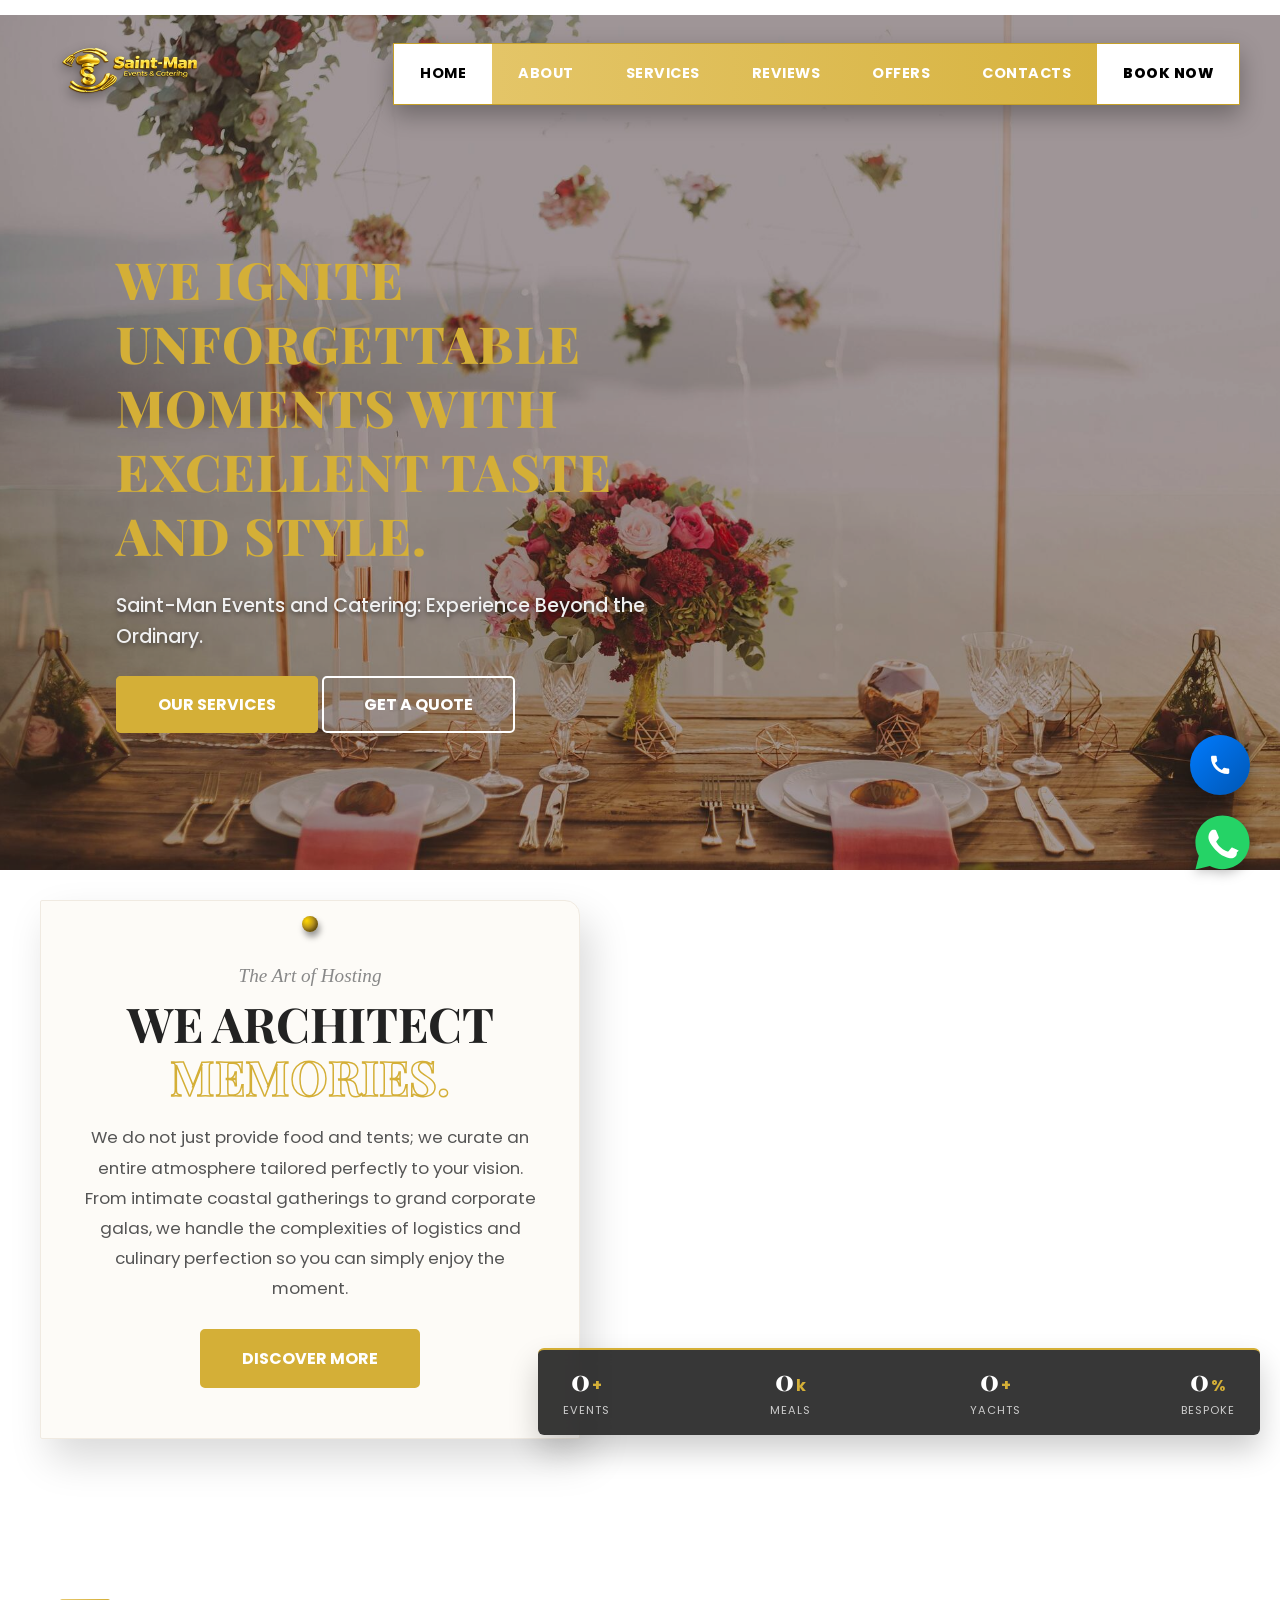
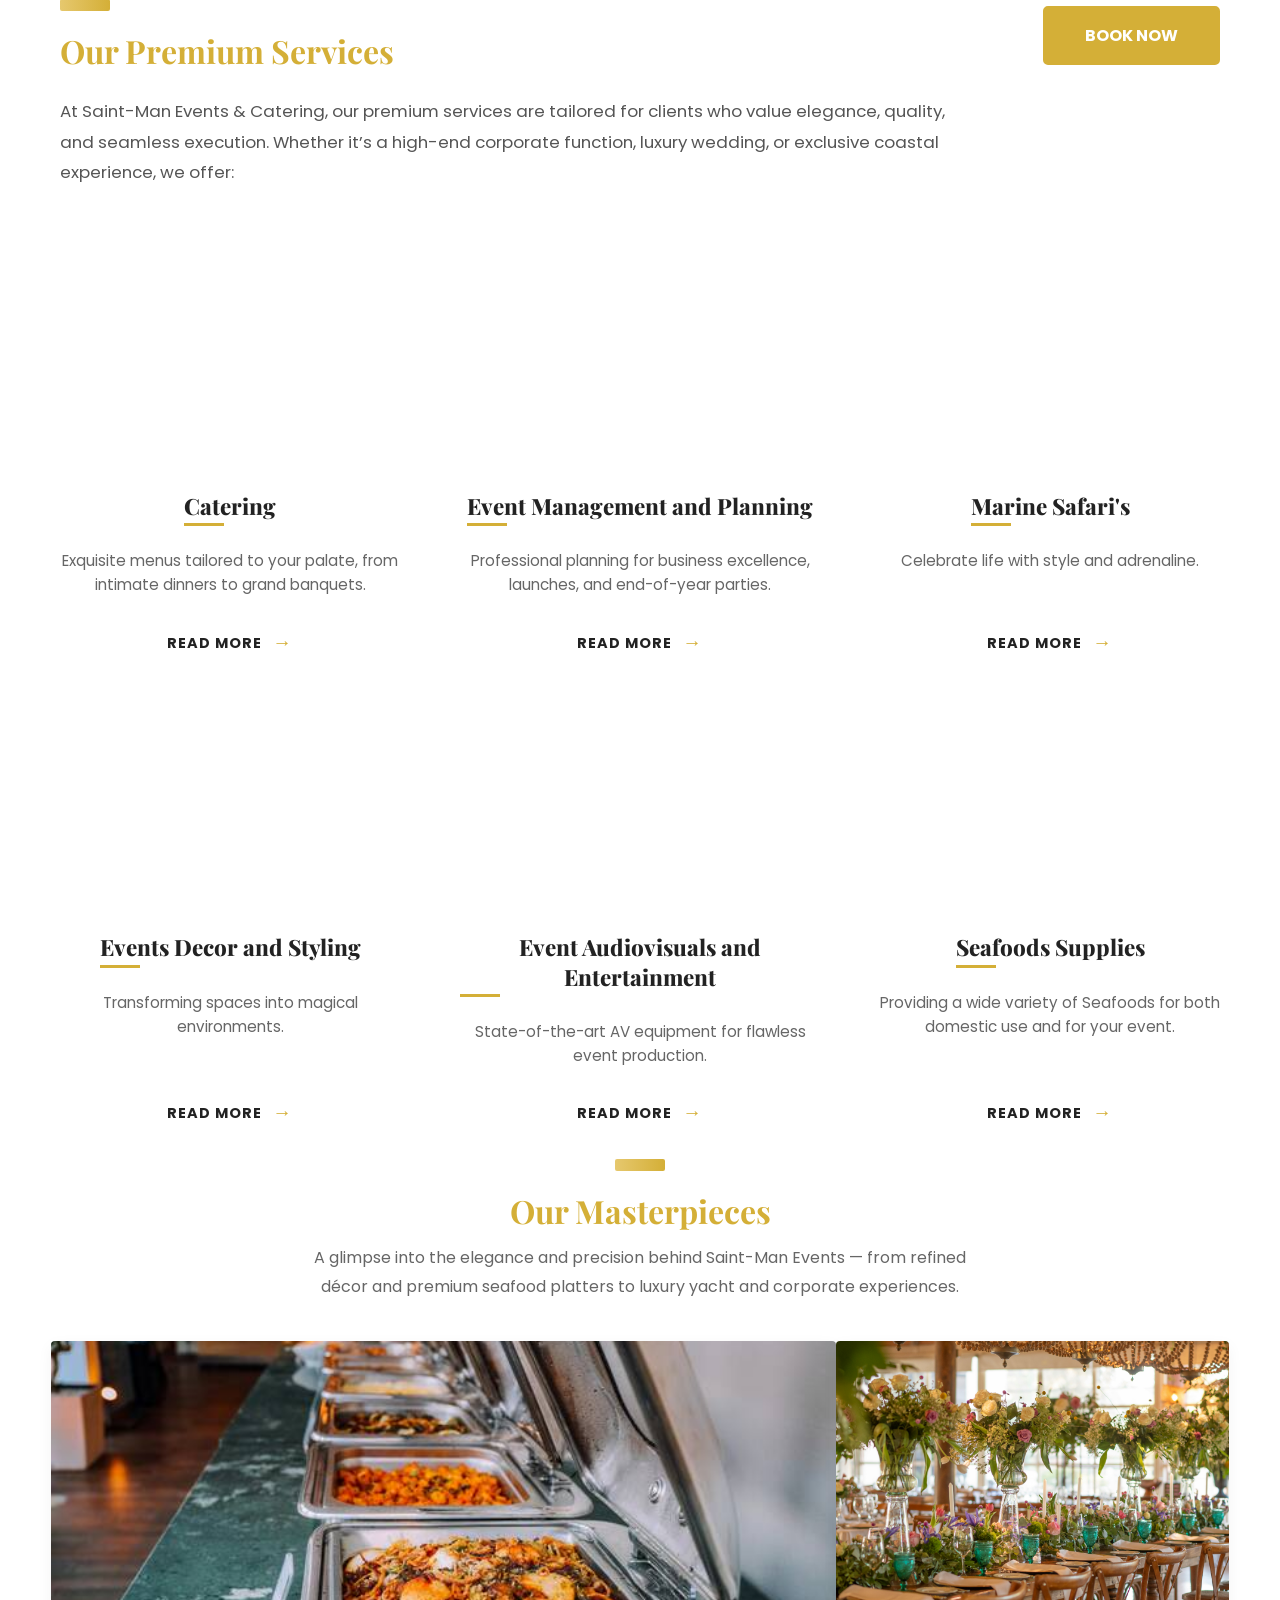
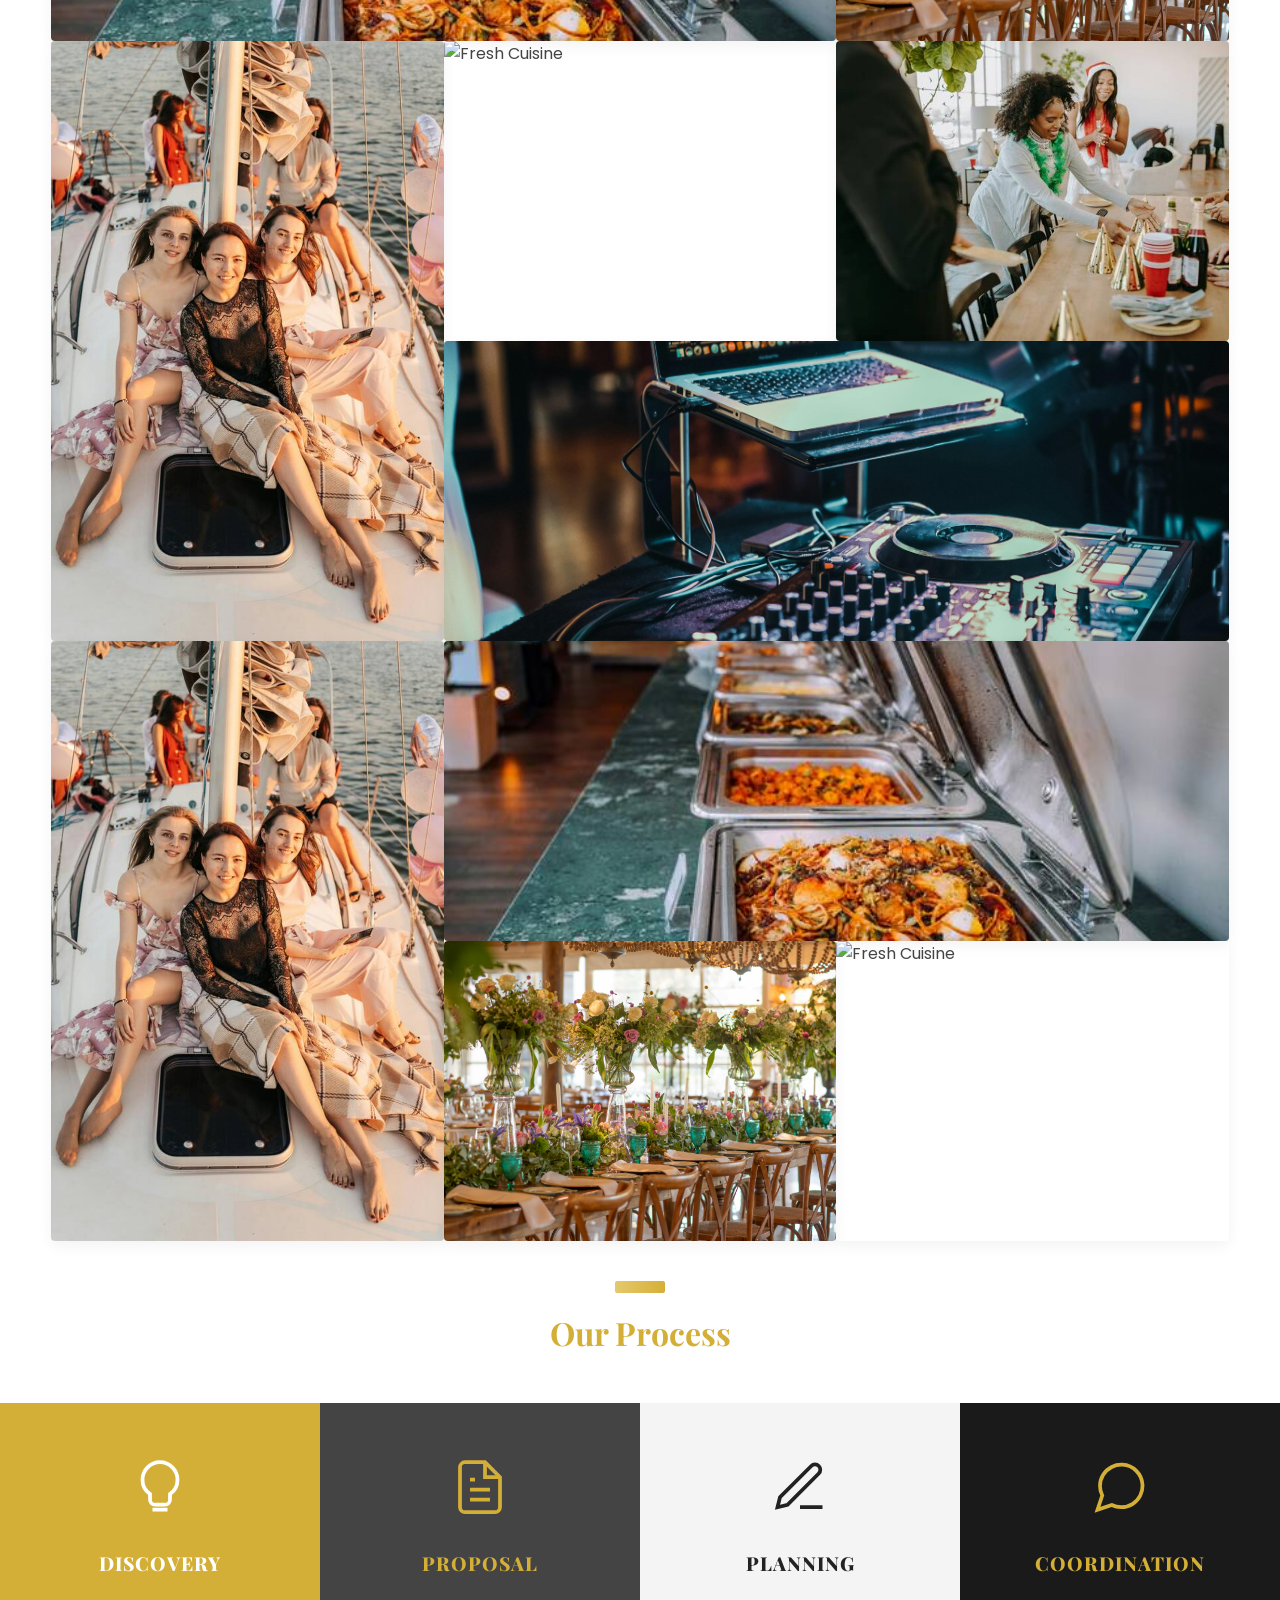
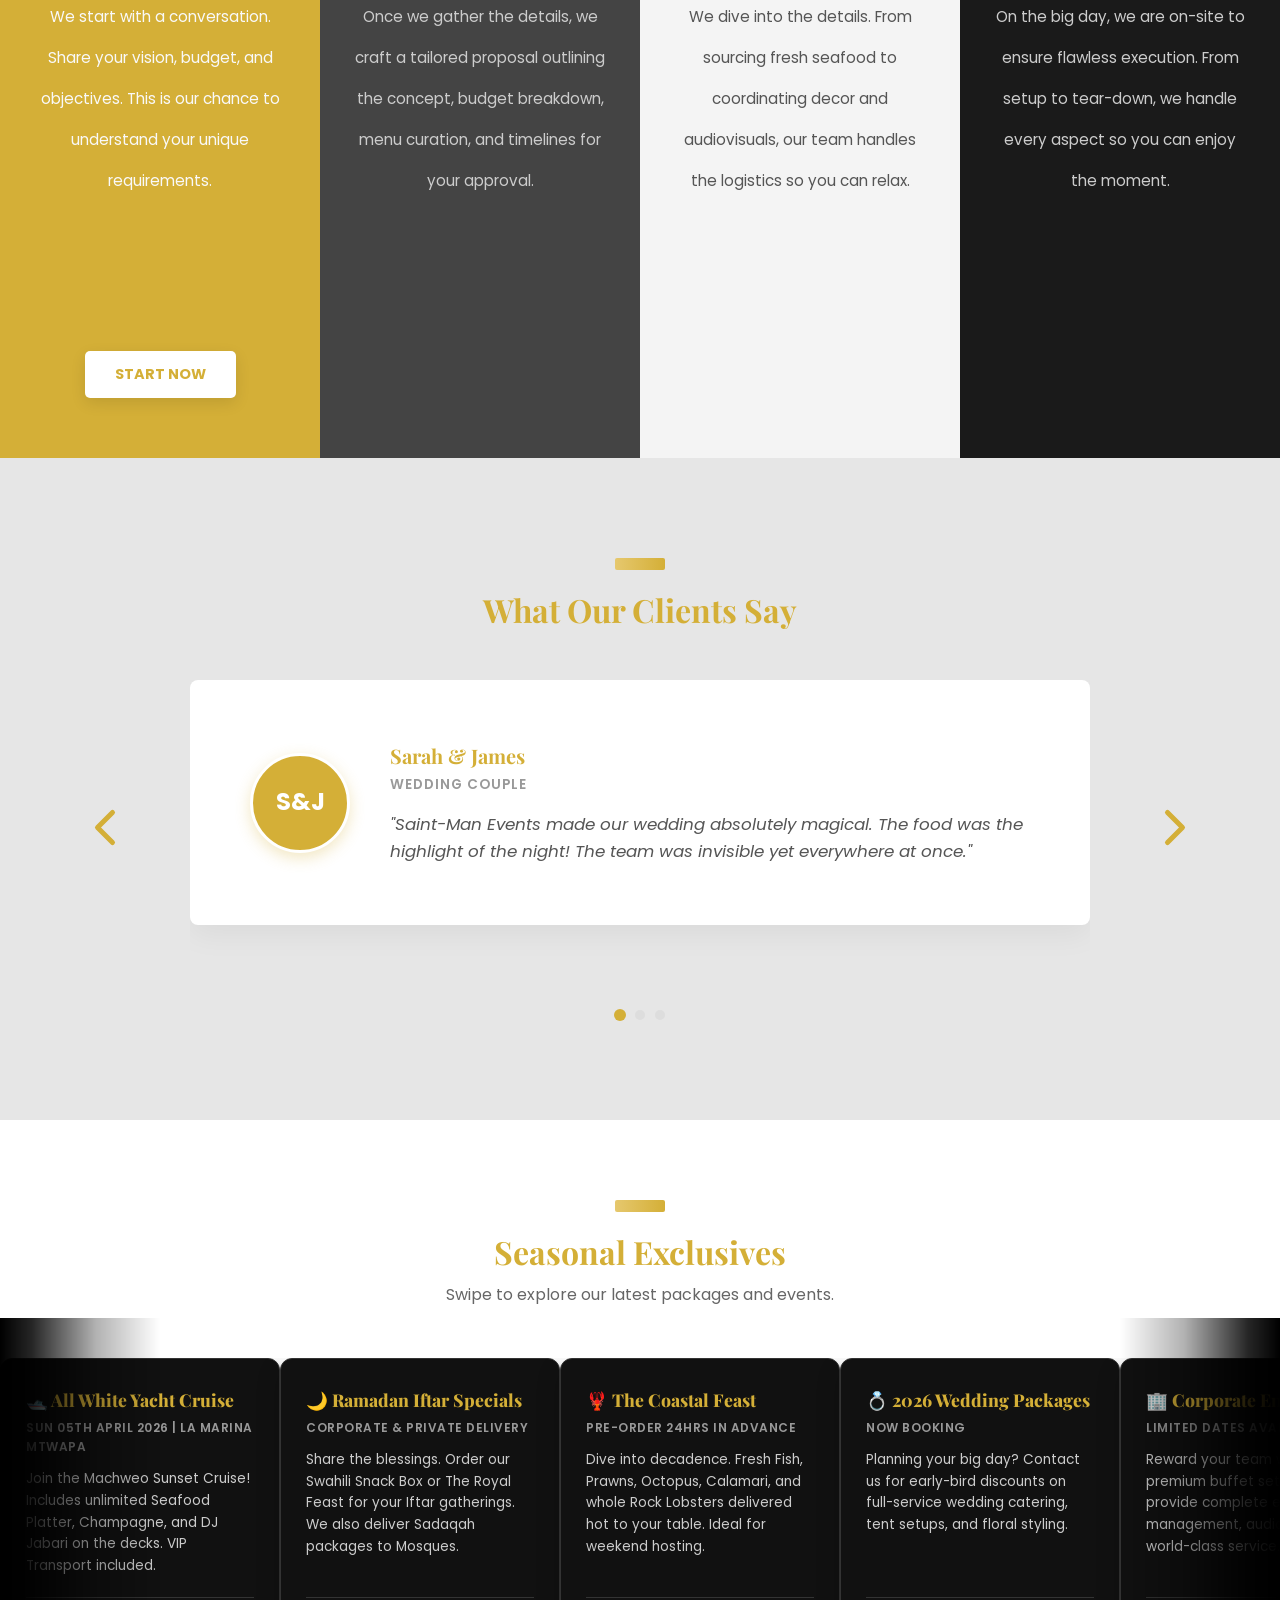
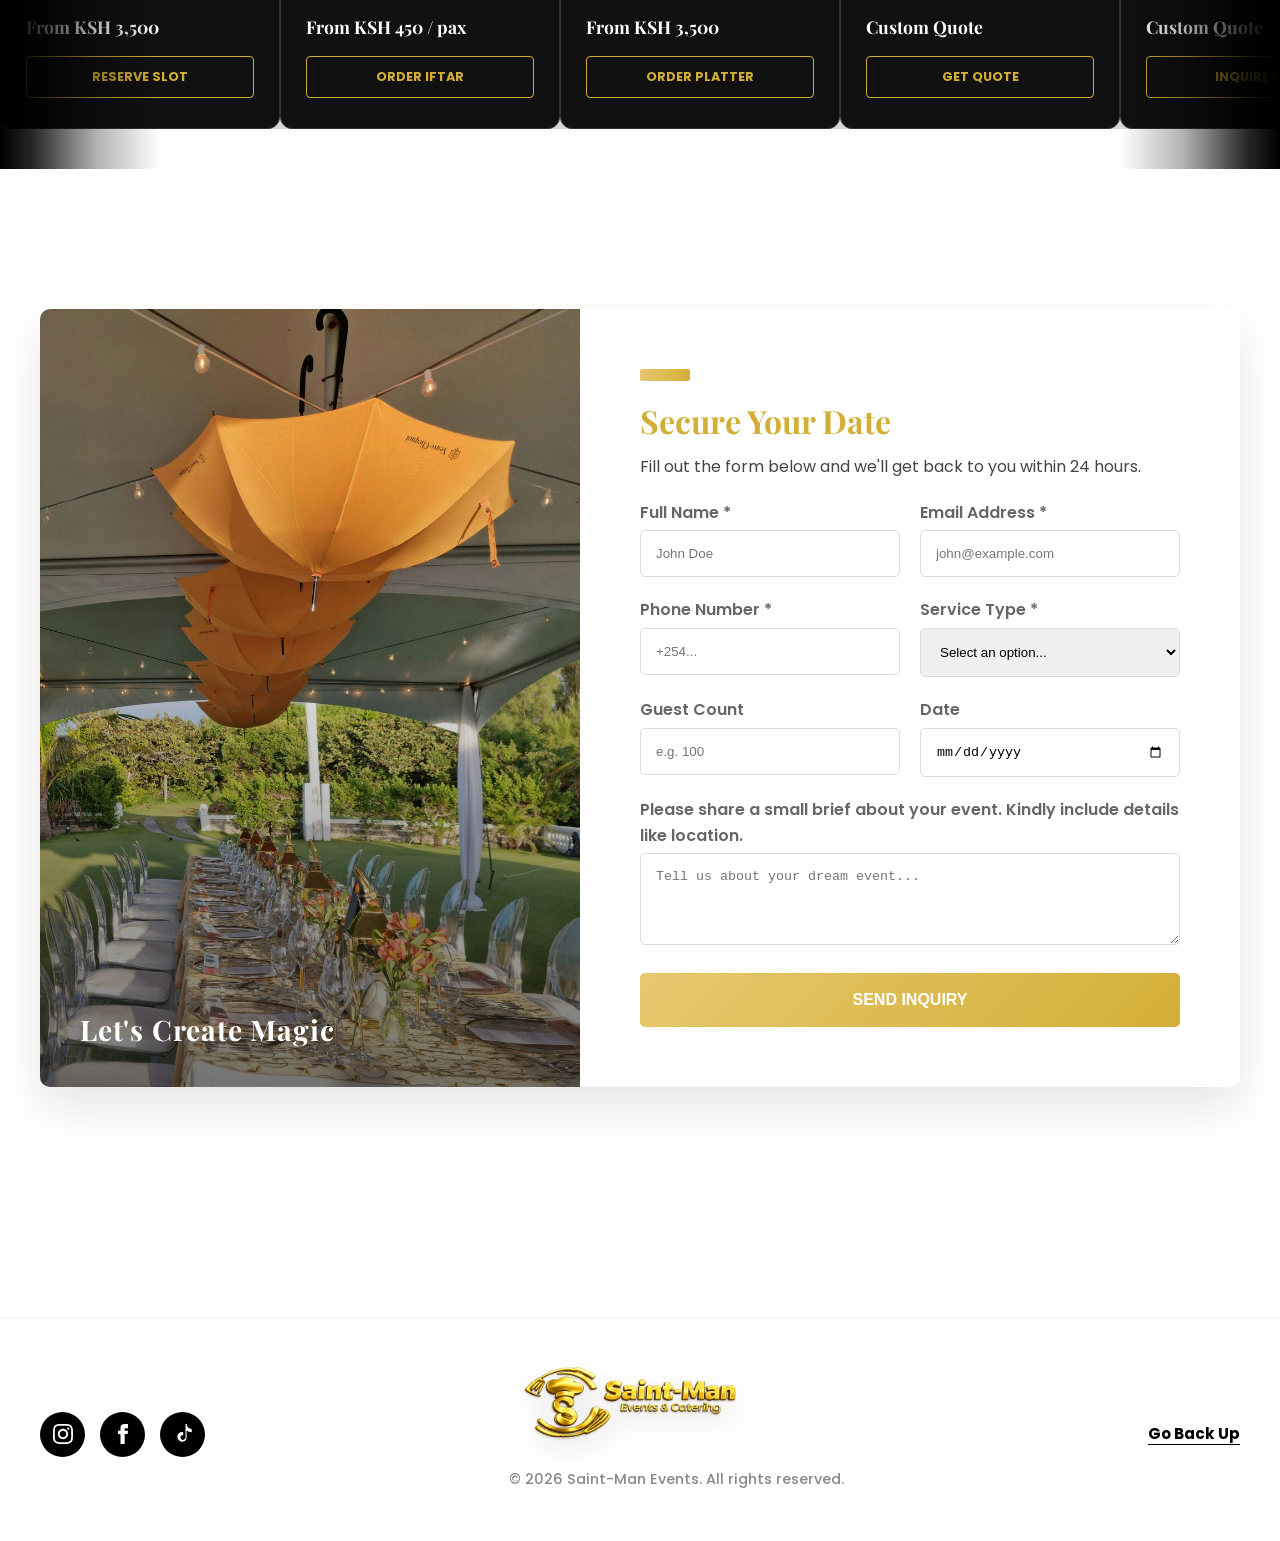
==== commit a189ce4c: "New About section" ====
--- a/index.html
+++ b/index.html
@@ -93,18 +93,60 @@
                 </section>
 
 
-                    <main>
-                        <!-- 3. INTRO: Context & Authority -->
-                        <section class="welcome-section" id="welcome">
-                            <div class="welcome-wrapper">
-                                <div class="welcome-text">
-                                    <h2>Welcome to Saint-Man Events and Catering</h2>
-                                    <p>We offer professional catering and event planning services tailored to your unique needs. From intimate gatherings to grand corporate galas, we handle the details so you can enjoy the moment.</p>
-                                    <a href="#products" class="btn btn-text">Explore Our Packages &rarr;</a> <!-- Corrected Link Flow -->
-                                </div>
-                            </div>
-                        </section>
-
+<!-- 3. ABOUT US: The Pinned Paper & Slim Odometer Layout -->
+<section id="welcome" class="pinned-section">
+    <div class="pinned-container">
+        
+        <!-- LEFT: The Pinned Scrap Paper -->
+        <div class="paper-note paper-swing-anim">
+            <!-- The physical brass pin -->
+            <div class="brass-pin"></div>
+            
+            <span class="lc-subtitle">The Art of Hosting</span>
+            <h2 class="lc-title">
+                WE ARCHITECT <br>
+                <span class="stroke-text">MEMORIES.</span>
+            </h2>
+            
+            <p class="lc-desc">We do not just provide food and tents; we curate an entire atmosphere tailored perfectly to your vision. From intimate coastal gatherings to grand corporate galas, we handle the complexities of logistics and culinary perfection so you can simply enjoy the moment.</p>
+            
+            <a href="#products" class="btn btn-primary mt-20">Discover More</a>
+        </div>
+
+        <!-- RIGHT: The Image & Slim Odometer -->
+        <div class="pinned-visual">
+            <div class="image-reveal-mask reveal-on-scroll">
+                <img src="Images/wedding.jpg" alt="Luxury Event Setup" class="parallax-img">
+            </div>
+
+            <!-- The SLIM Floating Glass Dashboard -->
+            <div class="glass-dashboard slim-dash floating-anim" id="counter-dashboard">
+                
+                <div class="counter-box">
+                    <div class="counter-wrap"><h3 class="counter-val" data-target="250">0</h3><span class="plus-sign">+</span></div>
+                    <p>Events</p>
+                </div>
+                
+                <div class="counter-box">
+                    <div class="counter-wrap"><h3 class="counter-val" data-target="15">0</h3><span class="plus-sign">k</span></div>
+                    <p>Meals</p>
+                </div>
+
+                <div class="counter-box">
+                    <div class="counter-wrap"><h3 class="counter-val" data-target="50">0</h3><span class="plus-sign">+</span></div>
+                    <p>Yachts</p>
+                </div>
+                
+                <div class="counter-box">
+                    <div class="counter-wrap"><h3 class="counter-val" data-target="100">0</h3><span class="plus-sign">%</span></div>
+                    <p>Bespoke</p>
+                </div>
+
+            </div>
+        </div>
+        
+    </div>
+</section>
         <!-- 4. PRODUCTS: Information Hierarchy & Visuals -->
             <section id="products" class="section-pad">
                 
--- a/index.css
+++ b/index.css
@@ -2977,7 +2977,6 @@
 .newsSwiper .swiper-wrapper {
     /* Removed !important so Swiper can instantly stop it on hover without delay */
     align-items: stretch !important; 
-    transition-timing-function: linear !important; /* Keeps the flow smooth, no snapping */
     display: flex !important;
 }
 
@@ -3095,3 +3094,163 @@
 .news-card:hover {
     transform: translateY(-8px);  /* Re-enable only on direct card hover if needed */
 }
+
+/* =========================================
+   ABOUT SECTION: THE PINNED PAPER & SLIM ODOMETER
+   ========================================= */
+
+.pinned-section {
+    padding: 60px 20px; /* REDUCED PADDING: Makes it 50% height */
+    min-height: 55vh; 
+    background: transparent; /* Allows surrounding sections to blend */
+    overflow: hidden;
+    position: relative;
+    z-index: 5;
+}
+
+.pinned-container {
+    display: flex;
+    align-items: center;
+    max-width: 1200px;
+    margin: 0 auto;
+    position: relative;
+}
+
+/* --- LEFT: THE PINNED SCRAP PAPER --- */
+.paper-note {
+    width: 45%;
+    background: #FDFBF7; /* Vintage Ivory/Cream Paper Color */
+    padding: 60px 40px 50px;
+    position: relative;
+    z-index: 10;
+    /* The overlap trick */
+    margin-right: -10%; 
+    margin-top: -30px;
+    /* Paper styling */
+    border-radius: 2px 15px 2px 2px; /* Slight imperfection */
+    box-shadow: 10px 20px 40px rgba(0,0,0,0.15); /* Deep shadow */
+    border: 1px solid #f0eae1;
+}
+
+/* The Realistic Brass Push-Pin */
+.brass-pin {
+    width: 16px;
+    height: 16px;
+    background: radial-gradient(circle at 30% 30%, #ffd700, #b59020, #5c4708);
+    border-radius: 50%;
+    position: absolute;
+    top: 15px;
+    left: 50%;
+    transform: translateX(-50%);
+    box-shadow: 2px 5px 6px rgba(0,0,0,0.4), inset -2px -2px 4px rgba(0,0,0,0.3);
+}
+
+/* Paper Typography */
+.lc-subtitle { font-family: var(--font-head); font-style: italic; color: #888; font-size: 1.2rem; display: block; margin-bottom: 5px; text-align: center; }
+.lc-title { font-size: clamp(2.2rem, 4vw, 3rem); color: var(--dark); line-height: 1.1; margin-bottom: 20px; text-align: center; }
+.lc-title::before, .lc-title::after { display: none !important; }
+
+/* Editorial Stroke */
+.stroke-text {
+    color: transparent;
+    -webkit-text-stroke: 1.5px var(--gold-end);
+    display: block;
+}
+
+.lc-desc { color: #555; font-size: 1.05rem; line-height: 1.8; margin-bottom: 25px; text-align: center; }
+.paper-note .btn-primary { display: block; width: fit-content; margin: 0 auto; }
+
+/* --- THE ANIMATION: PENDULUM SWING --- */
+/* The paper drops in and swings from the pin */
+.paper-swing-anim {
+    opacity: 0;
+    transform-origin: top center; /* Swings from the pin */
+    animation: paperSwing 1.5s cubic-bezier(0.25, 0.46, 0.45, 0.94) forwards;
+    animation-delay: 0.3s; /* Waits a moment after scrolling */
+}
+
+@keyframes paperSwing {
+    0% { opacity: 0; transform: rotate(-8deg) translateY(-30px); }
+    40% { opacity: 1; transform: rotate(4deg) translateY(0); }
+    70% { transform: rotate(-2deg); }
+    100% { opacity: 1; transform: rotate(0deg); }
+}
+
+/* --- RIGHT: THE IMAGE & SLIM ODOMETER --- */
+.pinned-visual {
+    width: 65%;
+    position: relative;
+}
+
+.image-reveal-mask {
+    width: 100%;
+    height: 450px; /* REDUCED HEIGHT */
+    overflow: hidden;
+    border-radius: 8px;
+    box-shadow: 0 15px 30px rgba(0,0,0,0.1);
+}
+
+.parallax-img {
+    width: 100%; height: 100%; object-fit: cover;
+    transform: scale(1.15); transition: transform 1.5s ease-out;
+}
+.image-reveal-mask.is-visible .parallax-img { transform: scale(1); }
+
+/* --- THE SLIM DASHBOARD --- */
+.slim-dash {
+    position: absolute;
+    bottom: -25px; /* Overlaps less */
+    left: 10%; /* Center it more under the image */
+    right: -20px;
+    background: rgba(20, 20, 20, 0.85); /* Darker glass */
+    backdrop-filter: blur(10px);
+    -webkit-backdrop-filter: blur(10px);
+    border-top: 2px solid var(--gold-end); /* Just a top gold rim */
+    border-radius: 6px;
+    padding: 15px 25px; /* SLIMMER PADDING */
+    display: flex;
+    justify-content: space-between;
+    box-shadow: 0 15px 30px rgba(0,0,0,0.2);
+    z-index: 10;
+}
+
+.floating-anim { animation: floatBob 6s ease-in-out infinite; }
+@keyframes floatBob { 0%, 100% { transform: translateY(0); } 50% { transform: translateY(-10px); } }
+
+/* Smaller Counter Typography */
+.counter-wrap { display: flex; align-items: baseline; justify-content: center; }
+.counter-val { font-size: 1.8rem; color: #fff; font-family: var(--font-head); line-height: 1; margin: 0; }
+.counter-val::before { display: none !important; }
+.plus-sign { font-size: 1rem; color: var(--gold-end); font-weight: 700; margin-left: 2px; }
+.counter-box p { font-size: 0.7rem; text-transform: uppercase; letter-spacing: 1px; color: #ccc; margin-top: 3px; margin-bottom: 0; }
+
+/* Scroll Reveal */
+.reveal-on-scroll { opacity: 0; transform: translateY(30px); transition: all 1s ease; }
+.reveal-on-scroll.is-visible { opacity: 1; transform: translateY(0); }
+
+/* --- MOBILE RESPONSIVENESS --- */
+@media (max-width: 900px) {
+    .pinned-container { flex-direction: column; }
+    
+    .paper-note {
+        width: 90%;
+        margin-right: 0;
+        margin-top: 0;
+        margin-bottom: -40px; /* Pulls image up under it */
+        padding: 40px 20px;
+    }
+    
+    .pinned-visual { width: 100%; }
+    .image-reveal-mask { height: 350px; }
+    
+    .slim-dash {
+        left: 5%; right: 5%;
+        bottom: -30px;
+        padding: 15px;
+        flex-wrap: wrap; /* Allows wrapping if screen is too small */
+        gap: 15px;
+        animation: none; /* Disable float on phone to prevent glitching */
+    }
+    
+    .counter-box { width: 45%; } /* 2x2 grid for stats on phone */
+}
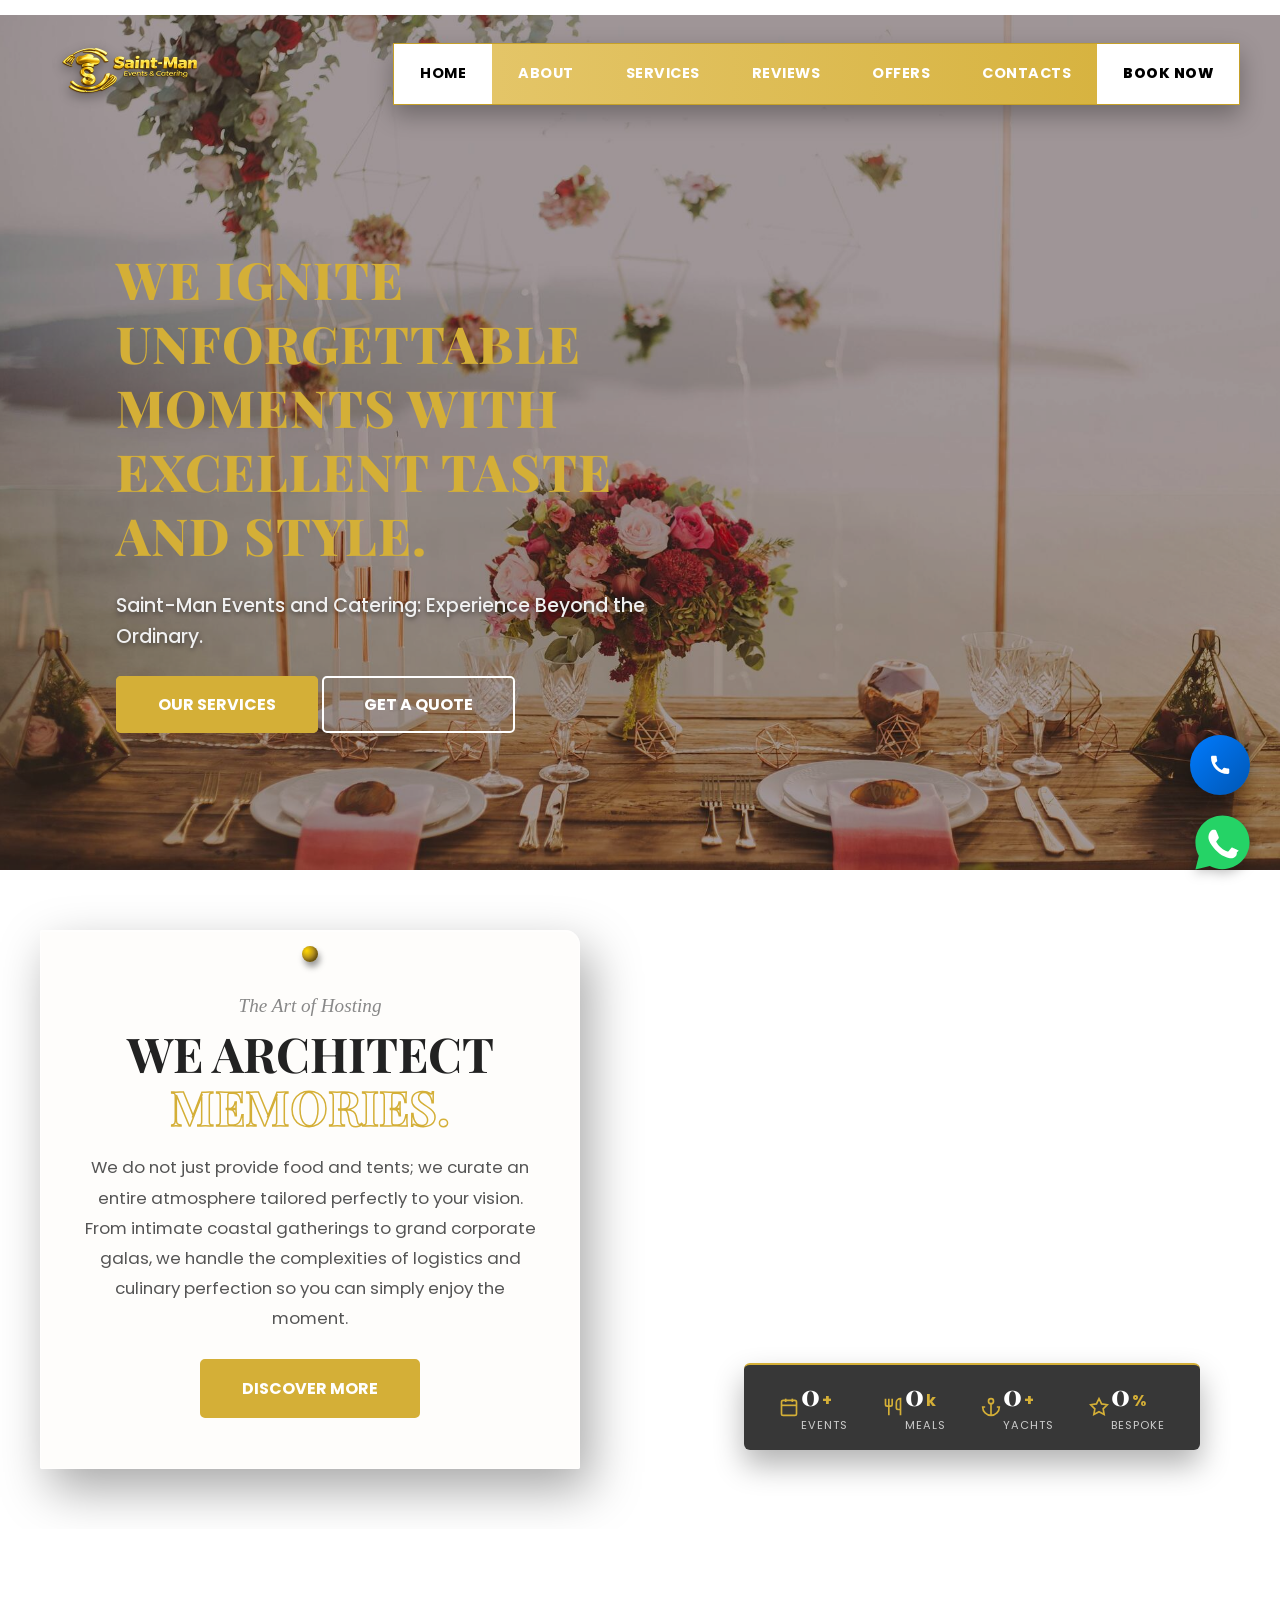
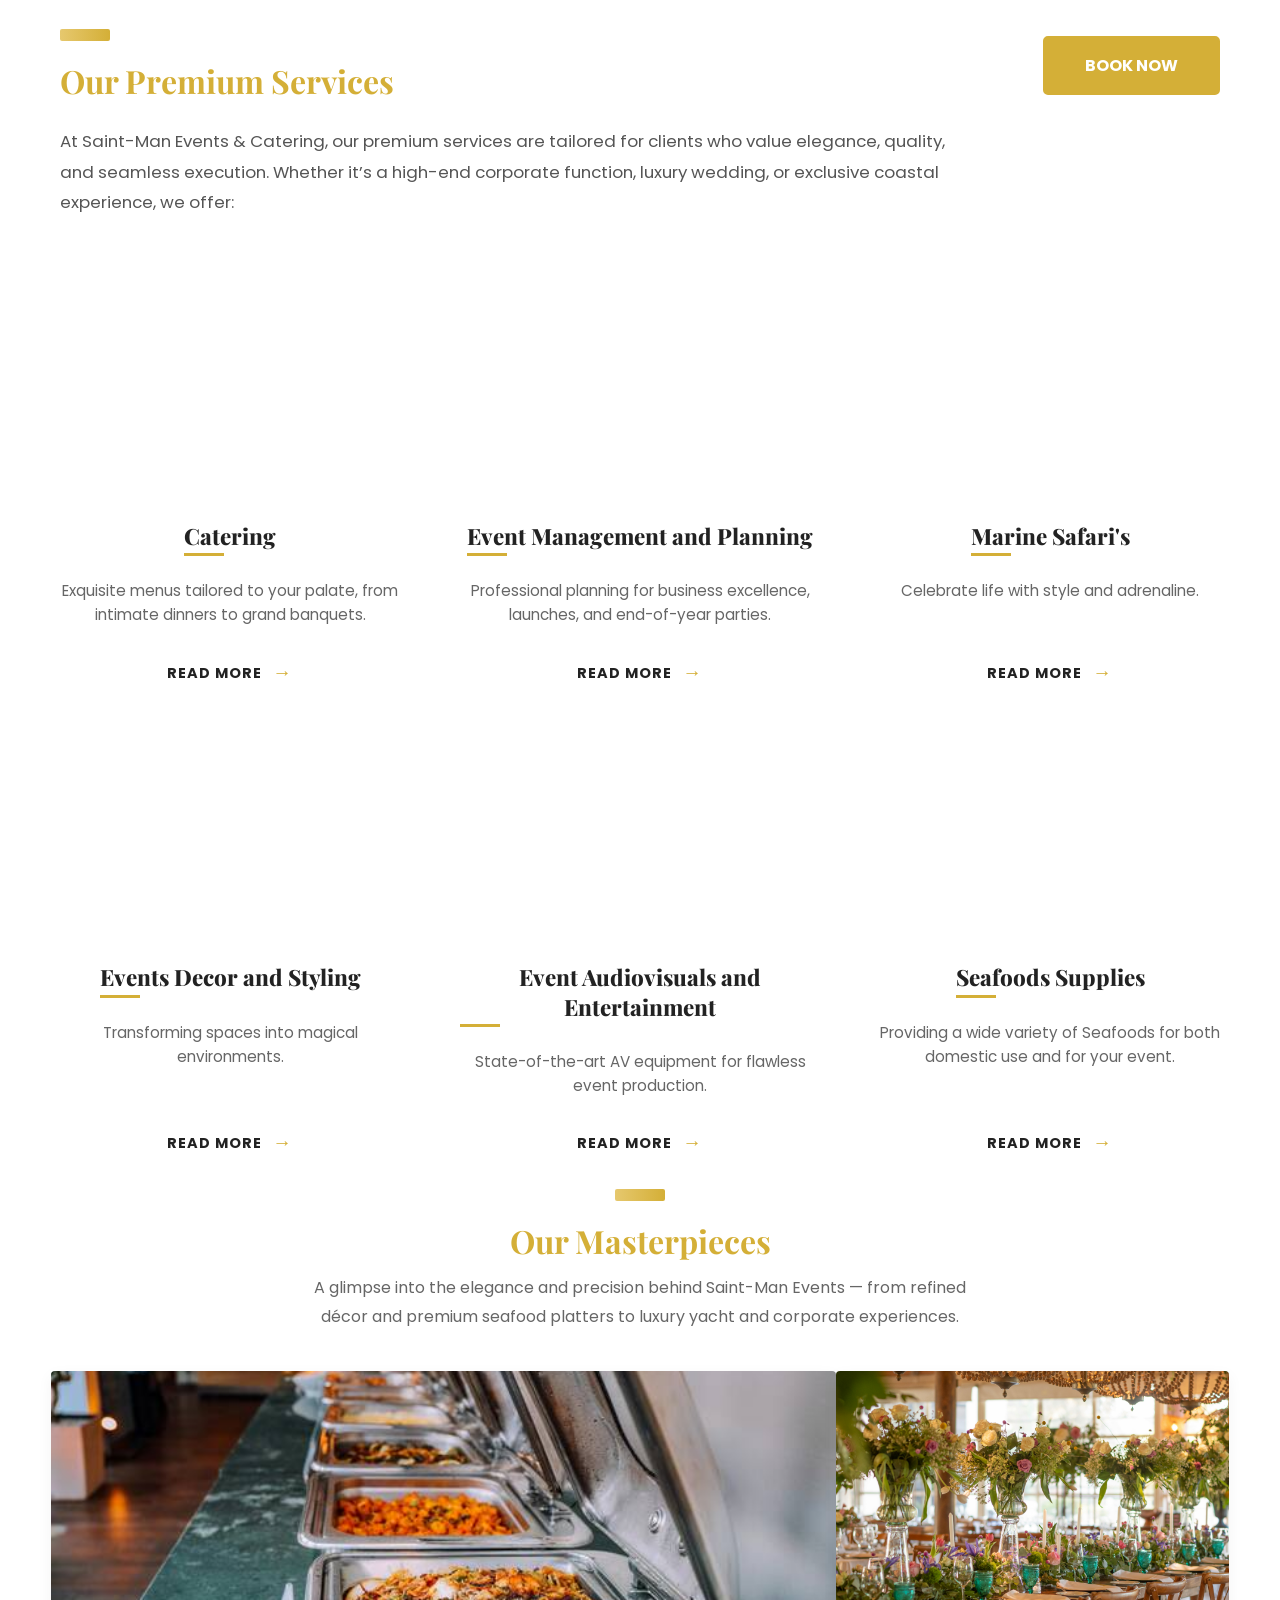
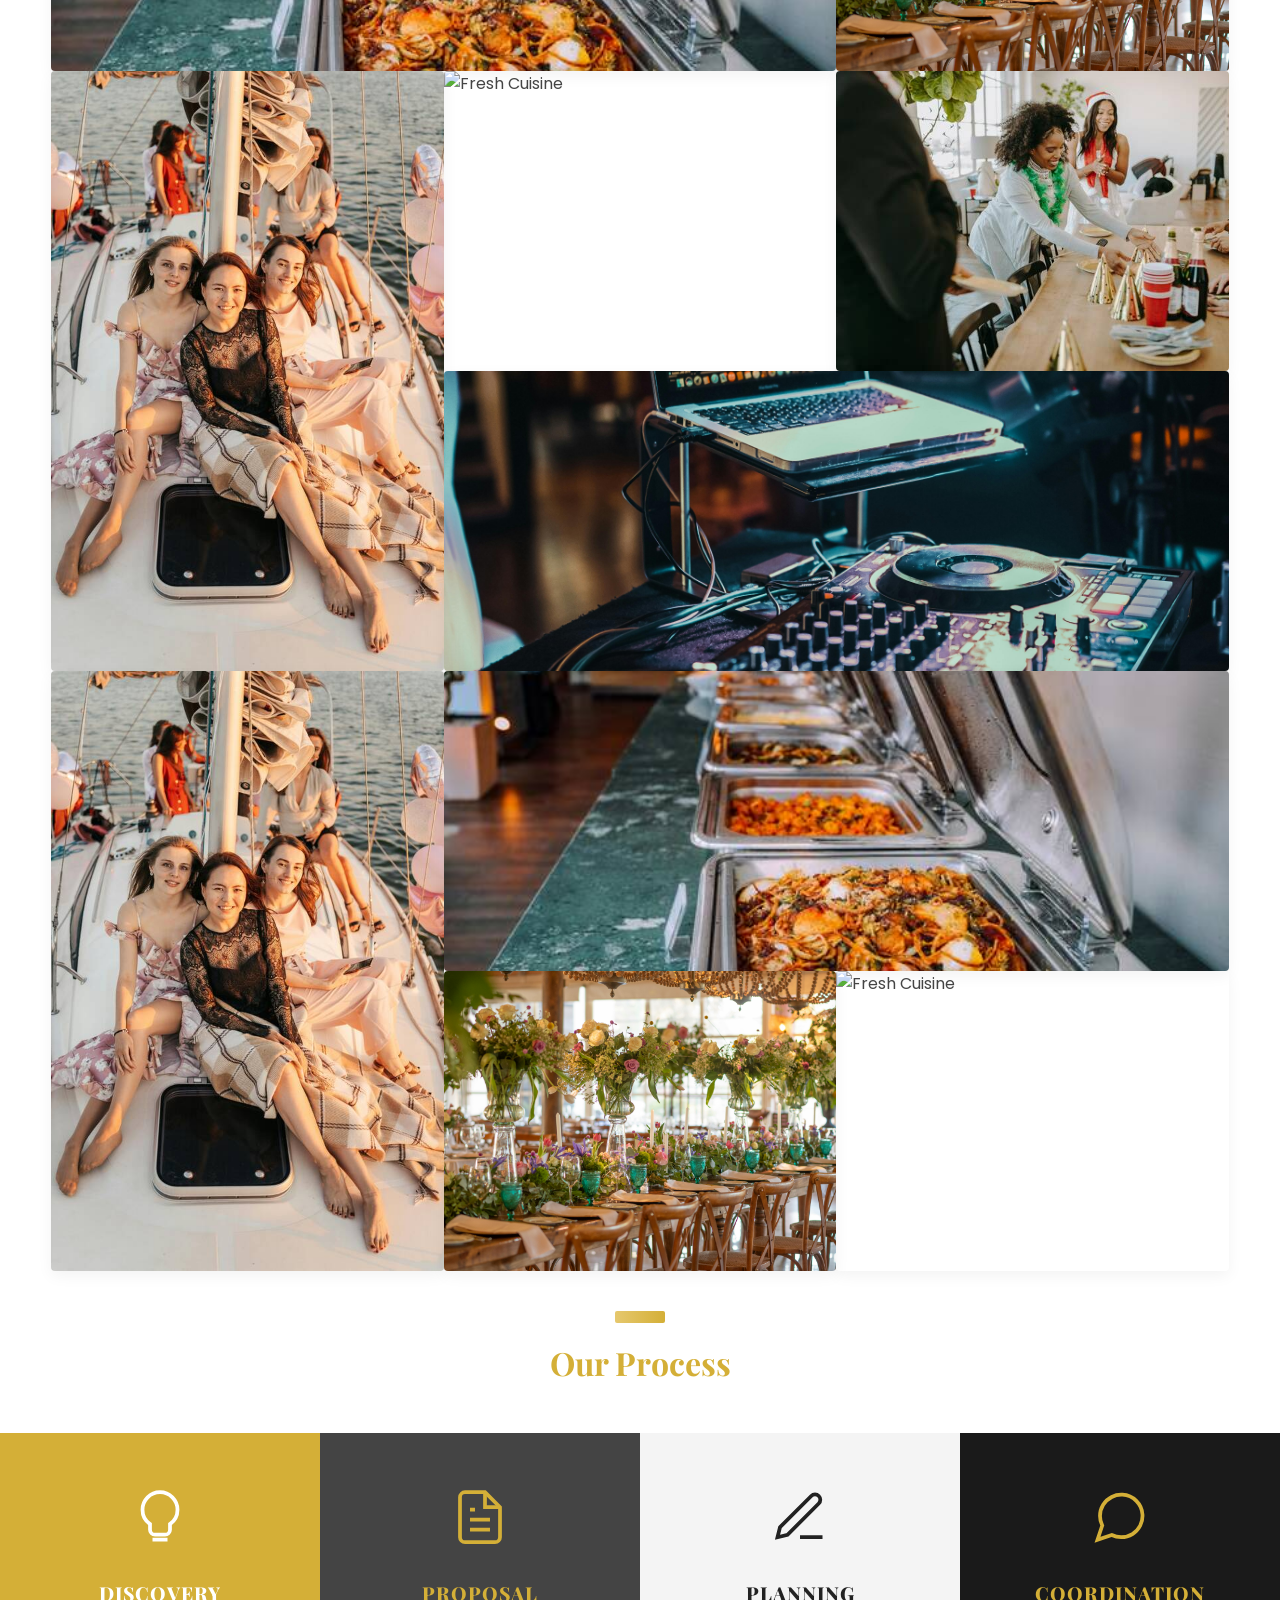
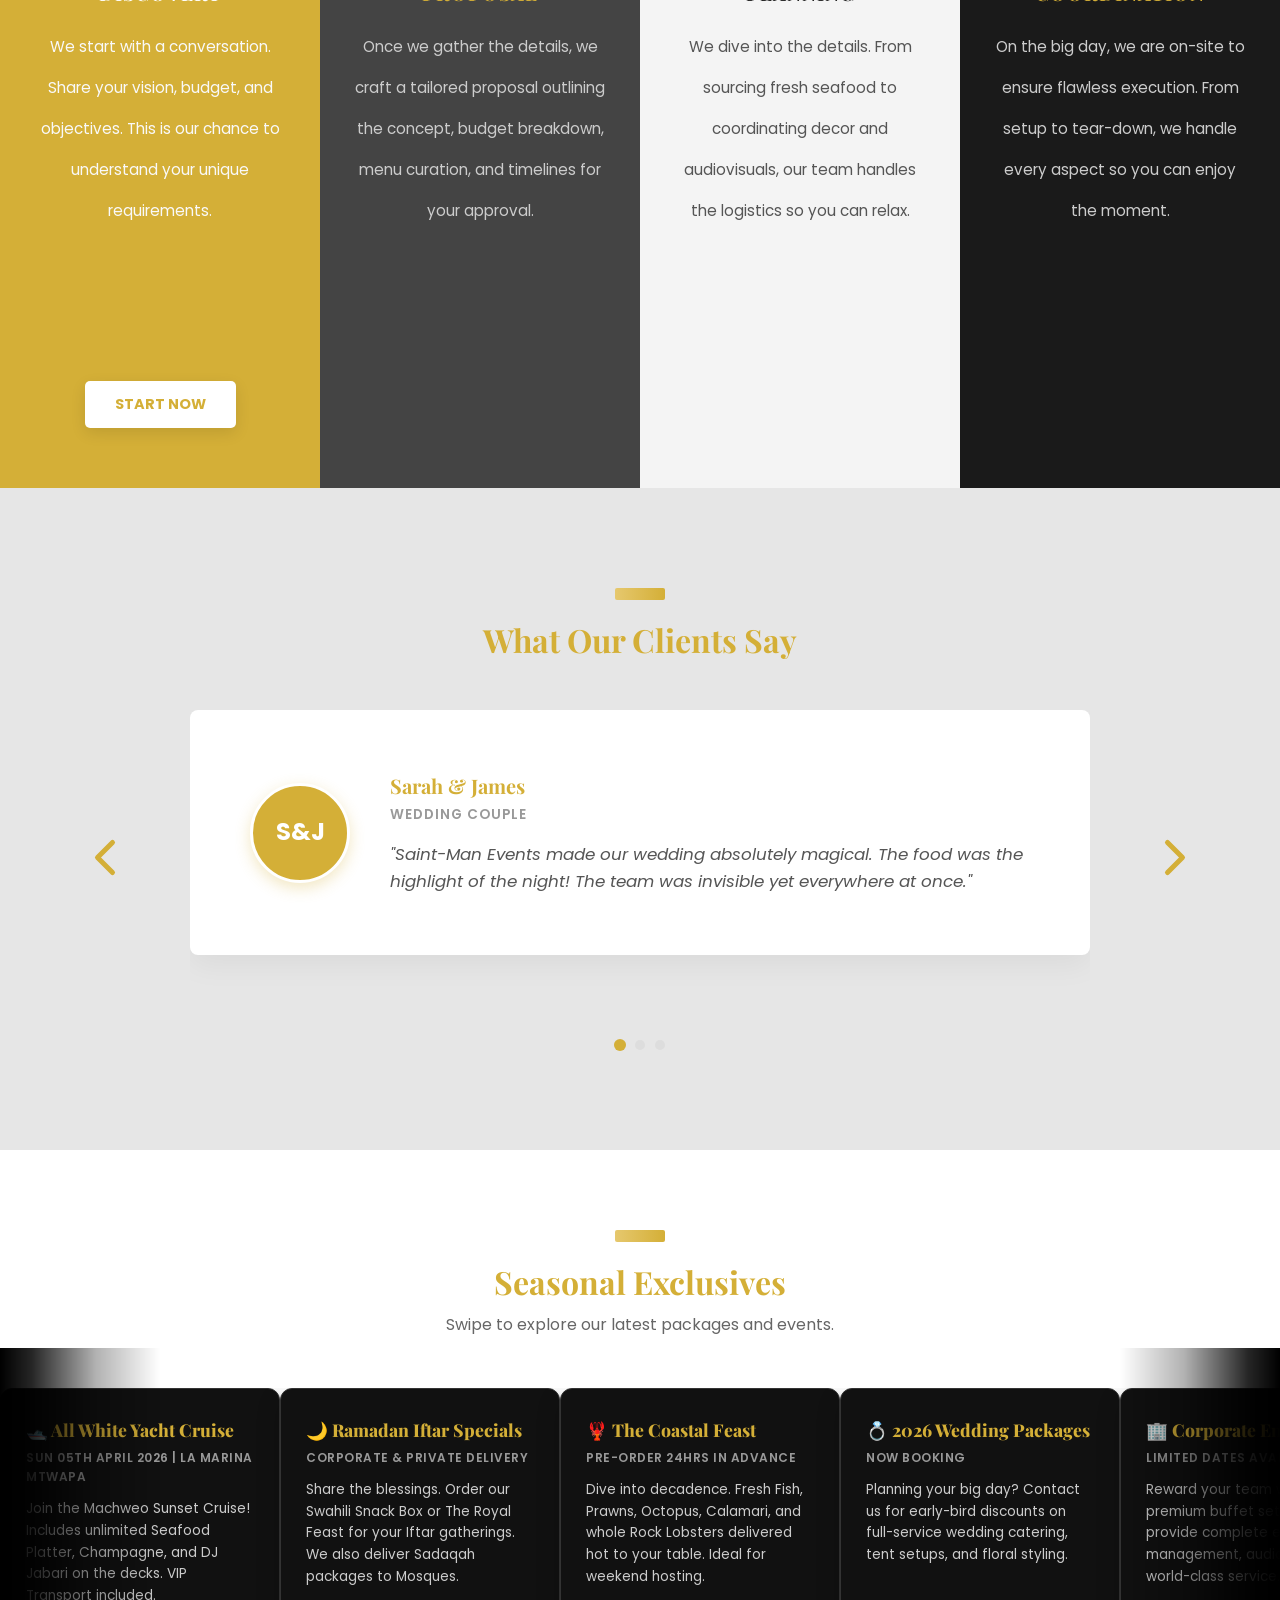
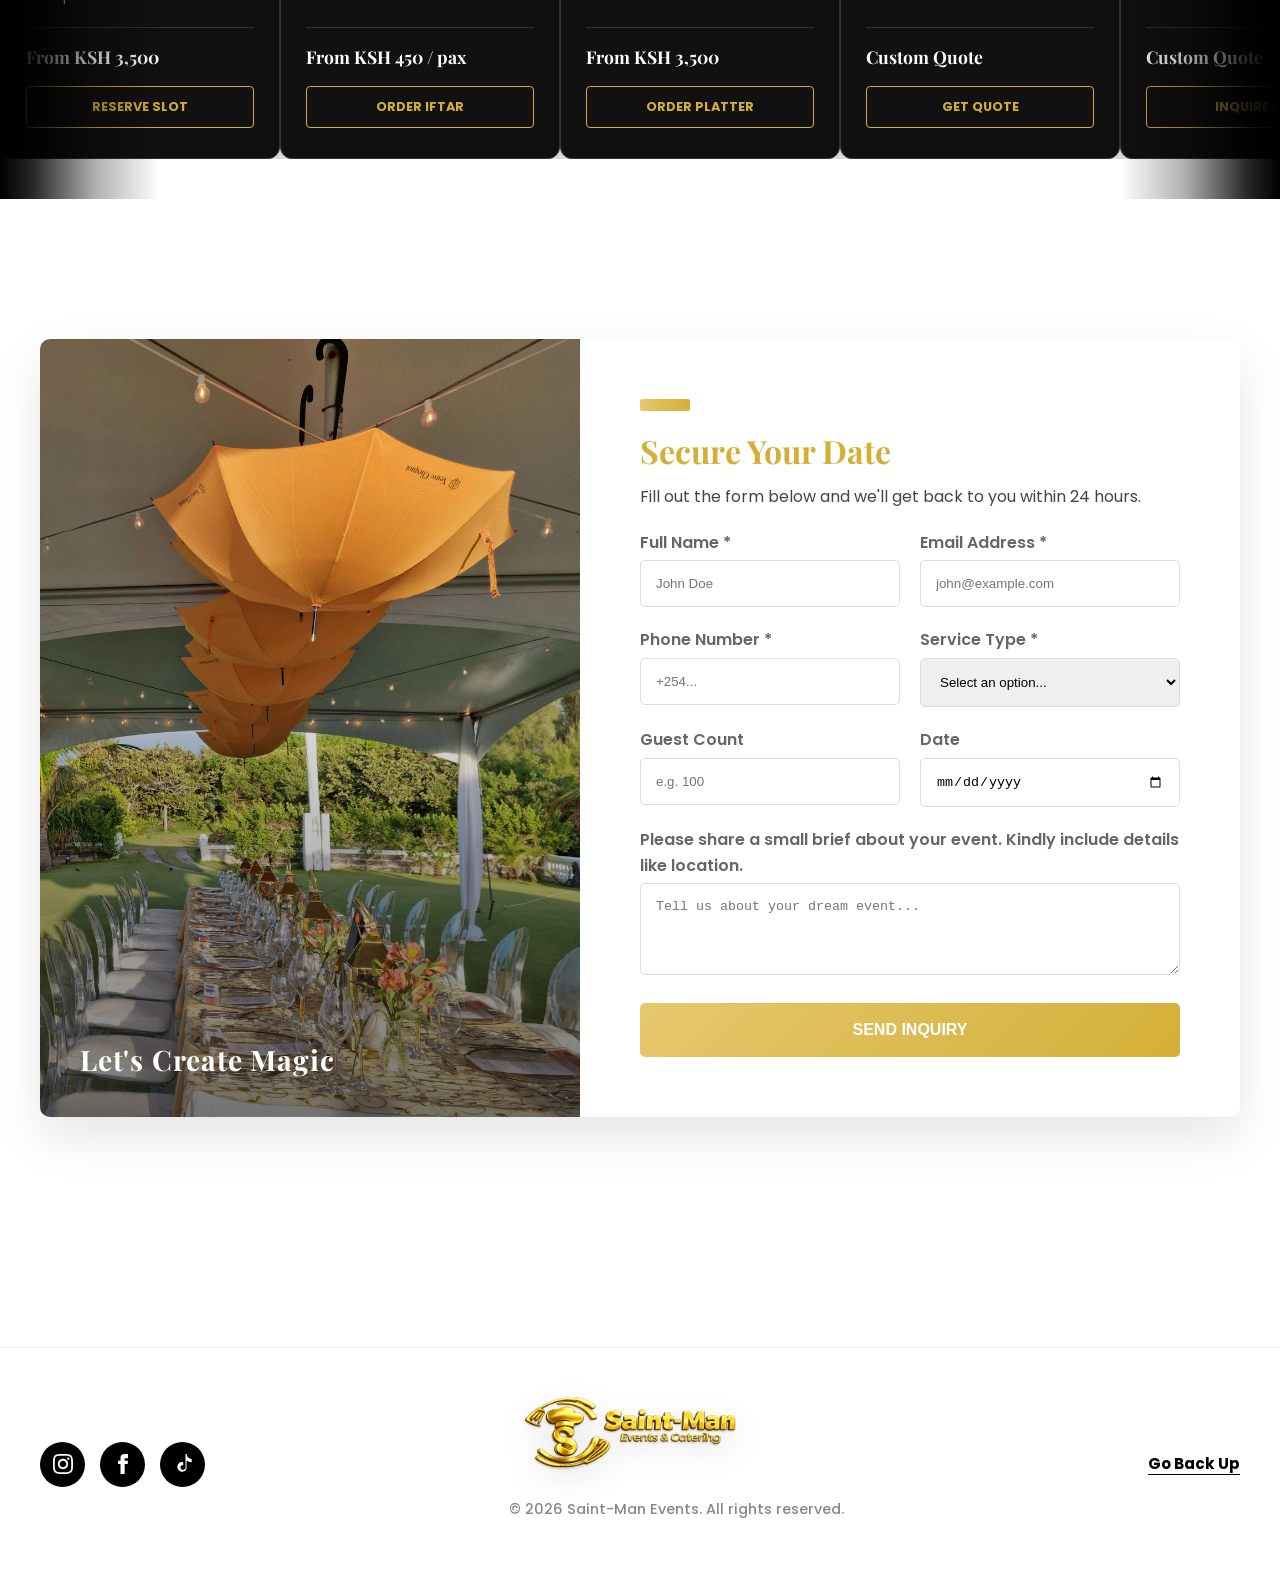
==== commit 0939ae67: "Varnished pinned visual on About section" ====
--- a/index.html
+++ b/index.html
@@ -119,27 +119,55 @@
                 <img src="Images/wedding.jpg" alt="Luxury Event Setup" class="parallax-img">
             </div>
 
-            <!-- The SLIM Floating Glass Dashboard -->
+<!-- The SLIM Floating Glass Dashboard (With Icons) -->
             <div class="glass-dashboard slim-dash floating-anim" id="counter-dashboard">
                 
+                <!-- Stat 1: Events -->
                 <div class="counter-box">
-                    <div class="counter-wrap"><h3 class="counter-val" data-target="250">0</h3><span class="plus-sign">+</span></div>
-                    <p>Events</p>
-                </div>
-                
+                    <div class="stat-icon">
+                        <!-- Calendar/Event Icon -->
+                        <svg viewBox="0 0 24 24" width="20" height="20" fill="none" stroke="currentColor" stroke-width="2"><rect x="3" y="4" width="18" height="18" rx="2" ry="2"></rect><line x1="16" y1="2" x2="16" y2="6"></line><line x1="8" y1="2" x2="8" y2="6"></line><line x1="3" y1="10" x2="21" y2="10"></line></svg>
+                    </div>
+                    <div class="stat-data">
+                        <div class="counter-wrap"><h3 class="counter-val" data-target="250">0</h3><span class="plus-sign">+</span></div>
+                        <p>Events</p>
+                    </div>
+                </div>
+                
+                <!-- Stat 2: Meals -->
                 <div class="counter-box">
-                    <div class="counter-wrap"><h3 class="counter-val" data-target="15">0</h3><span class="plus-sign">k</span></div>
-                    <p>Meals</p>
-                </div>
-
+                    <div class="stat-icon">
+                        <!-- Fork & Knife Icon -->
+                        <svg viewBox="0 0 24 24" width="20" height="20" fill="none" stroke="currentColor" stroke-width="2"><path d="M3 2v7c0 1.1.9 2 2 2h4a2 2 0 0 0 2-2V2"></path><path d="M7 2v20"></path><path d="M21 15V2v0a5 5 0 0 0-5 5v6c0 1.1.9 2 2 2h3zm0 0v7"></path></svg>
+                    </div>
+                    <div class="stat-data">
+                        <div class="counter-wrap"><h3 class="counter-val" data-target="15">0</h3><span class="plus-sign">k</span></div>
+                        <p>Meals</p>
+                    </div>
+                </div>
+
+                <!-- Stat 3: Yachts -->
                 <div class="counter-box">
-                    <div class="counter-wrap"><h3 class="counter-val" data-target="50">0</h3><span class="plus-sign">+</span></div>
-                    <p>Yachts</p>
-                </div>
-                
+                    <div class="stat-icon">
+                        <!-- Anchor Icon -->
+                        <svg viewBox="0 0 24 24" width="20" height="20" fill="none" stroke="currentColor" stroke-width="2"><circle cx="12" cy="5" r="3"></circle><line x1="12" y1="22" x2="12" y2="8"></line><path d="M5 12H2a10 10 0 0 0 20 0h-3"></path></svg>
+                    </div>
+                    <div class="stat-data">
+                        <div class="counter-wrap"><h3 class="counter-val" data-target="50">0</h3><span class="plus-sign">+</span></div>
+                        <p>Yachts</p>
+                    </div>
+                </div>
+                
+                <!-- Stat 4: Bespoke -->
                 <div class="counter-box">
-                    <div class="counter-wrap"><h3 class="counter-val" data-target="100">0</h3><span class="plus-sign">%</span></div>
-                    <p>Bespoke</p>
+                    <div class="stat-icon">
+                        <!-- Star Icon -->
+                        <svg viewBox="0 0 24 24" width="20" height="20" fill="none" stroke="currentColor" stroke-width="2"><polygon points="12 2 15.09 8.26 22 9.27 17 14.14 18.18 21.02 12 17.77 5.82 21.02 7 14.14 2 9.27 8.91 8.26 12 2"></polygon></svg>
+                    </div>
+                    <div class="stat-data">
+                        <div class="counter-wrap"><h3 class="counter-val" data-target="100">0</h3><span class="plus-sign">%</span></div>
+                        <p>Bespoke</p>
+                    </div>
                 </div>
 
             </div>
--- a/index.css
+++ b/index.css
@@ -3100,9 +3100,9 @@
    ========================================= */
 
 .pinned-section {
-    padding: 60px 20px; /* REDUCED PADDING: Makes it 50% height */
+    padding: 60px 20px; 
     min-height: 55vh; 
-    background: transparent; /* Allows surrounding sections to blend */
+    background: transparent; 
     overflow: hidden;
     position: relative;
     z-index: 5;
@@ -3119,19 +3119,44 @@
 /* --- LEFT: THE PINNED SCRAP PAPER --- */
 .paper-note {
     width: 45%;
-    background: #FDFBF7; /* Vintage Ivory/Cream Paper Color */
+    
+    /* CHANGED: Drop opacity to 0.45 so image bleeds through clearly */
+    /* CHANGED: Increase blur to 18px so text stays readable over the image */
+    background: rgba(253, 251, 247, 0.45);
+    backdrop-filter: blur(18px);
+    -webkit-backdrop-filter: blur(18px);
+    
     padding: 60px 40px 50px;
     position: relative;
     z-index: 10;
-    /* The overlap trick */
-    margin-right: -10%; 
-    margin-top: -30px;
-    /* Paper styling */
-    border-radius: 2px 15px 2px 2px; /* Slight imperfection */
-    box-shadow: 10px 20px 40px rgba(0,0,0,0.15); /* Deep shadow */
-    border: 1px solid #f0eae1;
-}
-
+    margin-top: 0;
+    margin-right: 0;
+    border-radius: 2px 15px 2px 2px;
+
+    /* CHANGED: Stronger shadow = more depth, feels truly lifted off the image */
+    box-shadow: 
+        10px 20px 50px rgba(0,0,0,0.35),
+        inset 0 1px 0 rgba(255,255,255,0.6); /* Inner top highlight = glass edge */
+
+    /* CHANGED: Border more visible to reinforce the glass edge */
+    border: 1px solid rgba(255, 255, 255, 0.45);
+}
+
+.lc-desc {
+    color: #333; /* Darker than #555 — image bleed can wash out lighter text */
+    font-size: 1.05rem;
+    line-height: 1.8;
+    margin-bottom: 25px;
+    text-align: center;
+}
+
+.lc-title {
+    font-size: clamp(2.2rem, 4vw, 3rem);
+    color: #1a1a1a; /* Near-black — stays legible over any image */
+    line-height: 1.1;
+    margin-bottom: 20px;
+    text-align: center;
+}
 /* The Realistic Brass Push-Pin */
 .brass-pin {
     width: 16px;
@@ -3161,12 +3186,11 @@
 .paper-note .btn-primary { display: block; width: fit-content; margin: 0 auto; }
 
 /* --- THE ANIMATION: PENDULUM SWING --- */
-/* The paper drops in and swings from the pin */
 .paper-swing-anim {
     opacity: 0;
-    transform-origin: top center; /* Swings from the pin */
+    transform-origin: top center; 
     animation: paperSwing 1.5s cubic-bezier(0.25, 0.46, 0.45, 0.94) forwards;
-    animation-delay: 0.3s; /* Waits a moment after scrolling */
+    animation-delay: 0.3s; 
 }
 
 @keyframes paperSwing {
@@ -3176,15 +3200,19 @@
     100% { opacity: 1; transform: rotate(0deg); }
 }
 
-/* --- RIGHT: THE IMAGE & SLIM ODOMETER --- */
+/* --- RIGHT: THE IMAGE STRETCH --- */
 .pinned-visual {
-    width: 65%;
-    position: relative;
+    /* Increased from 80% to 90% to stretch deep behind the paper */
+    width: auto; 
+    position: absolute; 
+    left: calc(-35vw + 50%);
+    right: 0; 
+    z-index: 1;
 }
 
 .image-reveal-mask {
     width: 100%;
-    height: 450px; /* REDUCED HEIGHT */
+    height: 450px; 
     overflow: hidden;
     border-radius: 8px;
     box-shadow: 0 15px 30px rgba(0,0,0,0.1);
@@ -3196,29 +3224,48 @@
 }
 .image-reveal-mask.is-visible .parallax-img { transform: scale(1); }
 
-/* --- THE SLIM DASHBOARD --- */
+/* --- THE SLIM DASHBOARD (Desktop) --- */
 .slim-dash {
     position: absolute;
-    bottom: -25px; /* Overlaps less */
-    left: 10%; /* Center it more under the image */
-    right: -20px;
-    background: rgba(20, 20, 20, 0.85); /* Darker glass */
+    bottom: -25px; 
+    
+    /* THE FIX: Pin to the right, remove the left stretch */
+    right: 40px; 
+    left: auto; 
+    width: max-content; /* Forces it to perfectly hug the 4 items */
+    gap: 35px; /* Adds even spacing between the 4 stats */
+    
+    background: rgba(20, 20, 20, 0.85); 
     backdrop-filter: blur(10px);
     -webkit-backdrop-filter: blur(10px);
-    border-top: 2px solid var(--gold-end); /* Just a top gold rim */
+    border-top: 2px solid var(--gold-end); 
     border-radius: 6px;
-    padding: 15px 25px; /* SLIMMER PADDING */
-    display: flex;
-    justify-content: space-between;
-    box-shadow: 0 15px 30px rgba(0,0,0,0.2);
+    padding: 15px 35px; /* Neater padding */
+    display: flex;
+    justify-content: center;
+    box-shadow: 0 15px 30px rgba(0,0,0,0.3);
     z-index: 10;
 }
 
 .floating-anim { animation: floatBob 6s ease-in-out infinite; }
 @keyframes floatBob { 0%, 100% { transform: translateY(0); } 50% { transform: translateY(-10px); } }
 
-/* Smaller Counter Typography */
-.counter-wrap { display: flex; align-items: baseline; justify-content: center; }
+/* Varnish: Icon and Text Layout */
+.counter-box {
+    display: flex;
+    align-items: center; /* Aligns Icon with Text Block */
+    gap: 2px; 
+}
+
+.stat-icon {
+    color: var(--gold-end);
+    display: flex;
+    align-items: center;
+    justify-content: center;
+}
+
+.stat-data { text-align: left; }
+.counter-wrap { display: flex; align-items: baseline; justify-content: flex-start; }
 .counter-val { font-size: 1.8rem; color: #fff; font-family: var(--font-head); line-height: 1; margin: 0; }
 .counter-val::before { display: none !important; }
 .plus-sign { font-size: 1rem; color: var(--gold-end); font-weight: 700; margin-left: 2px; }
@@ -3230,27 +3277,60 @@
 
 /* --- MOBILE RESPONSIVENESS --- */
 @media (max-width: 900px) {
-    .pinned-container { flex-direction: column; }
+    .pinned-container { 
+        display: block; /* Disable flex so items can stack normally */
+    }
+    
+    .pinned-visual { 
+        position: relative; /* Bring back into flow */
+        width: 100%; 
+        right: auto;
+        left: auto;
+    }
     
     .paper-note {
         width: 90%;
-        margin-right: 0;
-        margin-top: 0;
-        margin-bottom: -40px; /* Pulls image up under it */
+        margin: 0 auto -40px; /* Center it and pull image up under it */
         padding: 40px 20px;
     }
     
-    .pinned-visual { width: 100%; }
     .image-reveal-mask { height: 350px; }
     
+/* Varnish: Mobile Parallel Odometer */
     .slim-dash {
-        left: 5%; right: 5%;
+        /* Reset the desktop positioning for mobile */
+        left: 5%; 
+        right: 5%;
+        width: 90%; /* Take up most of the screen on phone */
         bottom: -30px;
-        padding: 15px;
-        flex-wrap: wrap; /* Allows wrapping if screen is too small */
-        gap: 15px;
-        animation: none; /* Disable float on phone to prevent glitching */
-    }
-    
-    .counter-box { width: 45%; } /* 2x2 grid for stats on phone */
+        padding: 15px 20px;
+        
+        display: grid;
+        grid-template-columns: 1fr 1fr; /* 2 columns */
+        gap: 15px 10px; 
+        animation: none; 
+    }
+    
+    .counter-box { 
+        width: 100%; 
+        display: flex;
+        flex-direction: row; 
+        align-items: center;
+        justify-content: flex-start;
+        gap: 10px;
+    }
+    
+    .counter-val { font-size: 1.4rem; }
+    .stat-icon svg { width: 16px; height: 16px; } /* Shrink icons slightly */
+    
+    .stat-data {
+        display: flex;
+        align-items: baseline; /* Put Name parallel to Number */
+        gap: 5px;
+    }
+    
+    .counter-box p {
+        margin-top: 0; /* Remove top margin */
+        font-size: 0.65rem;
+    }
 }
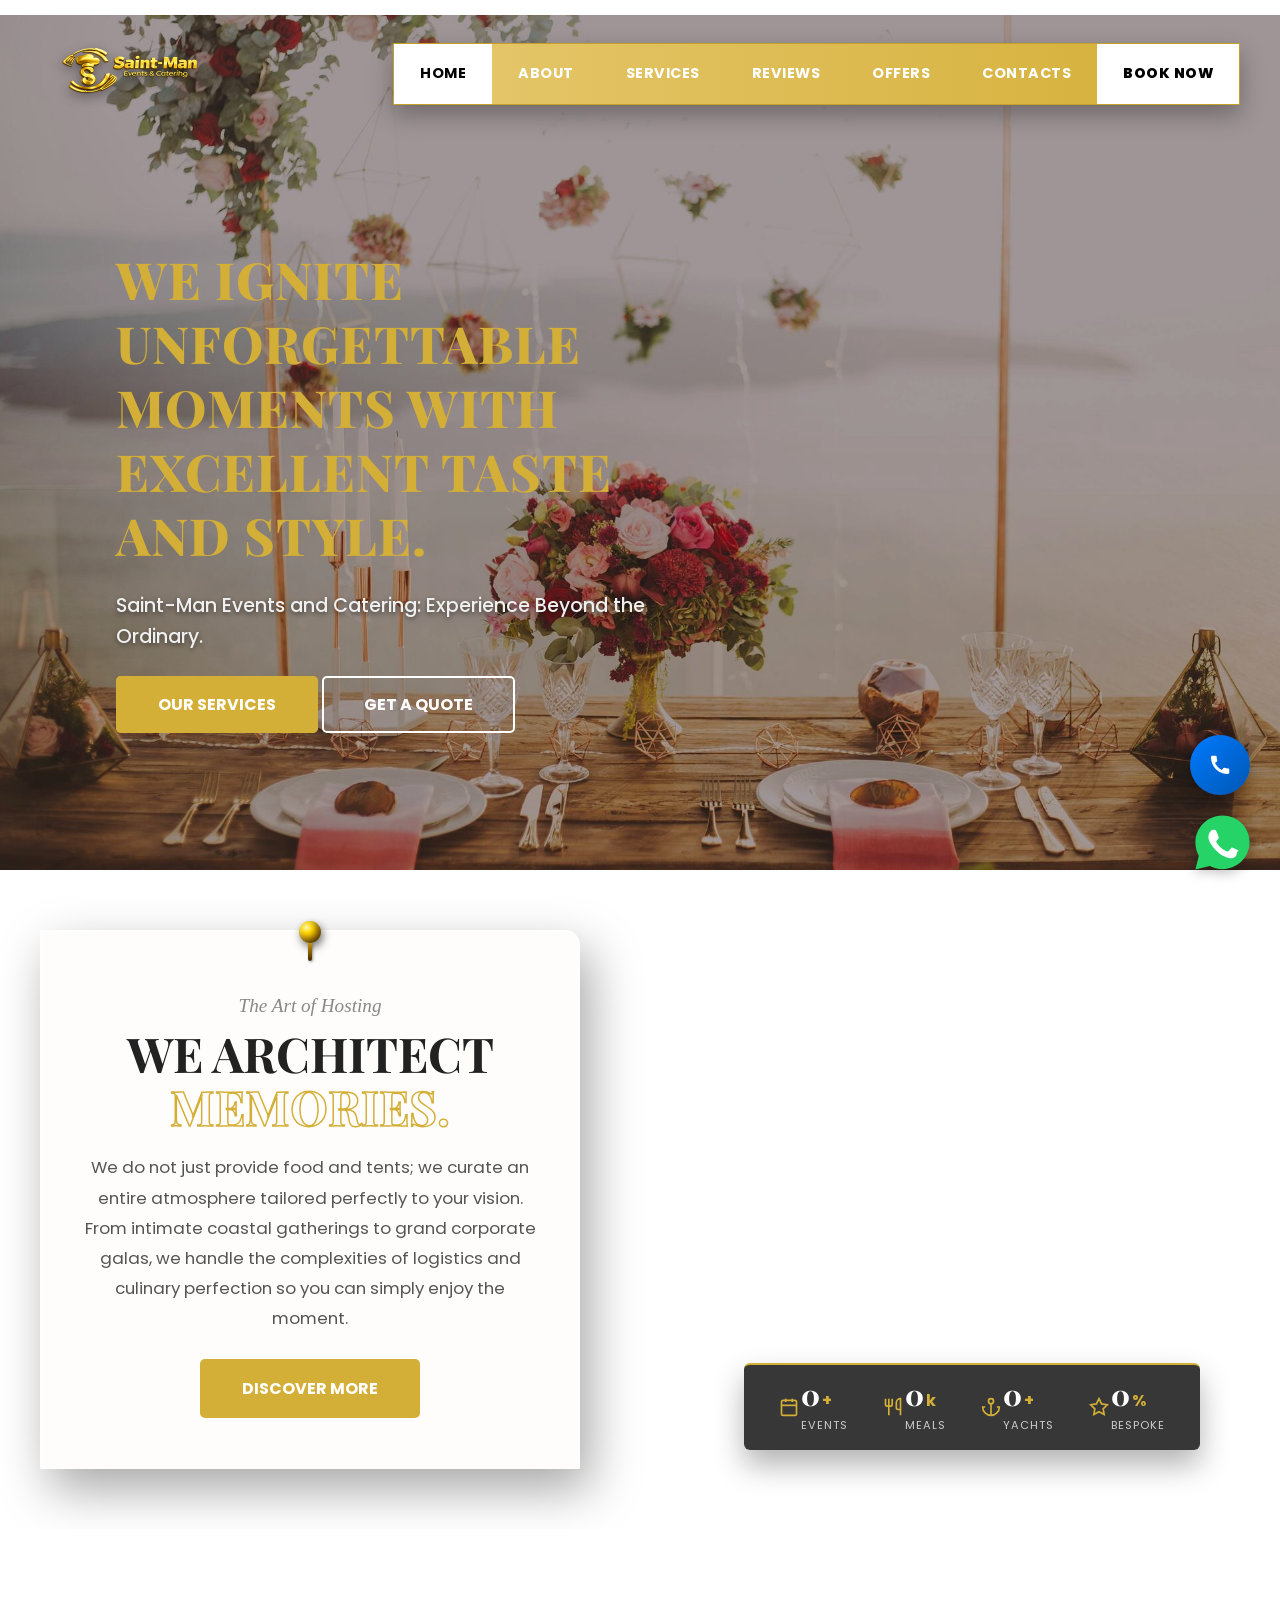
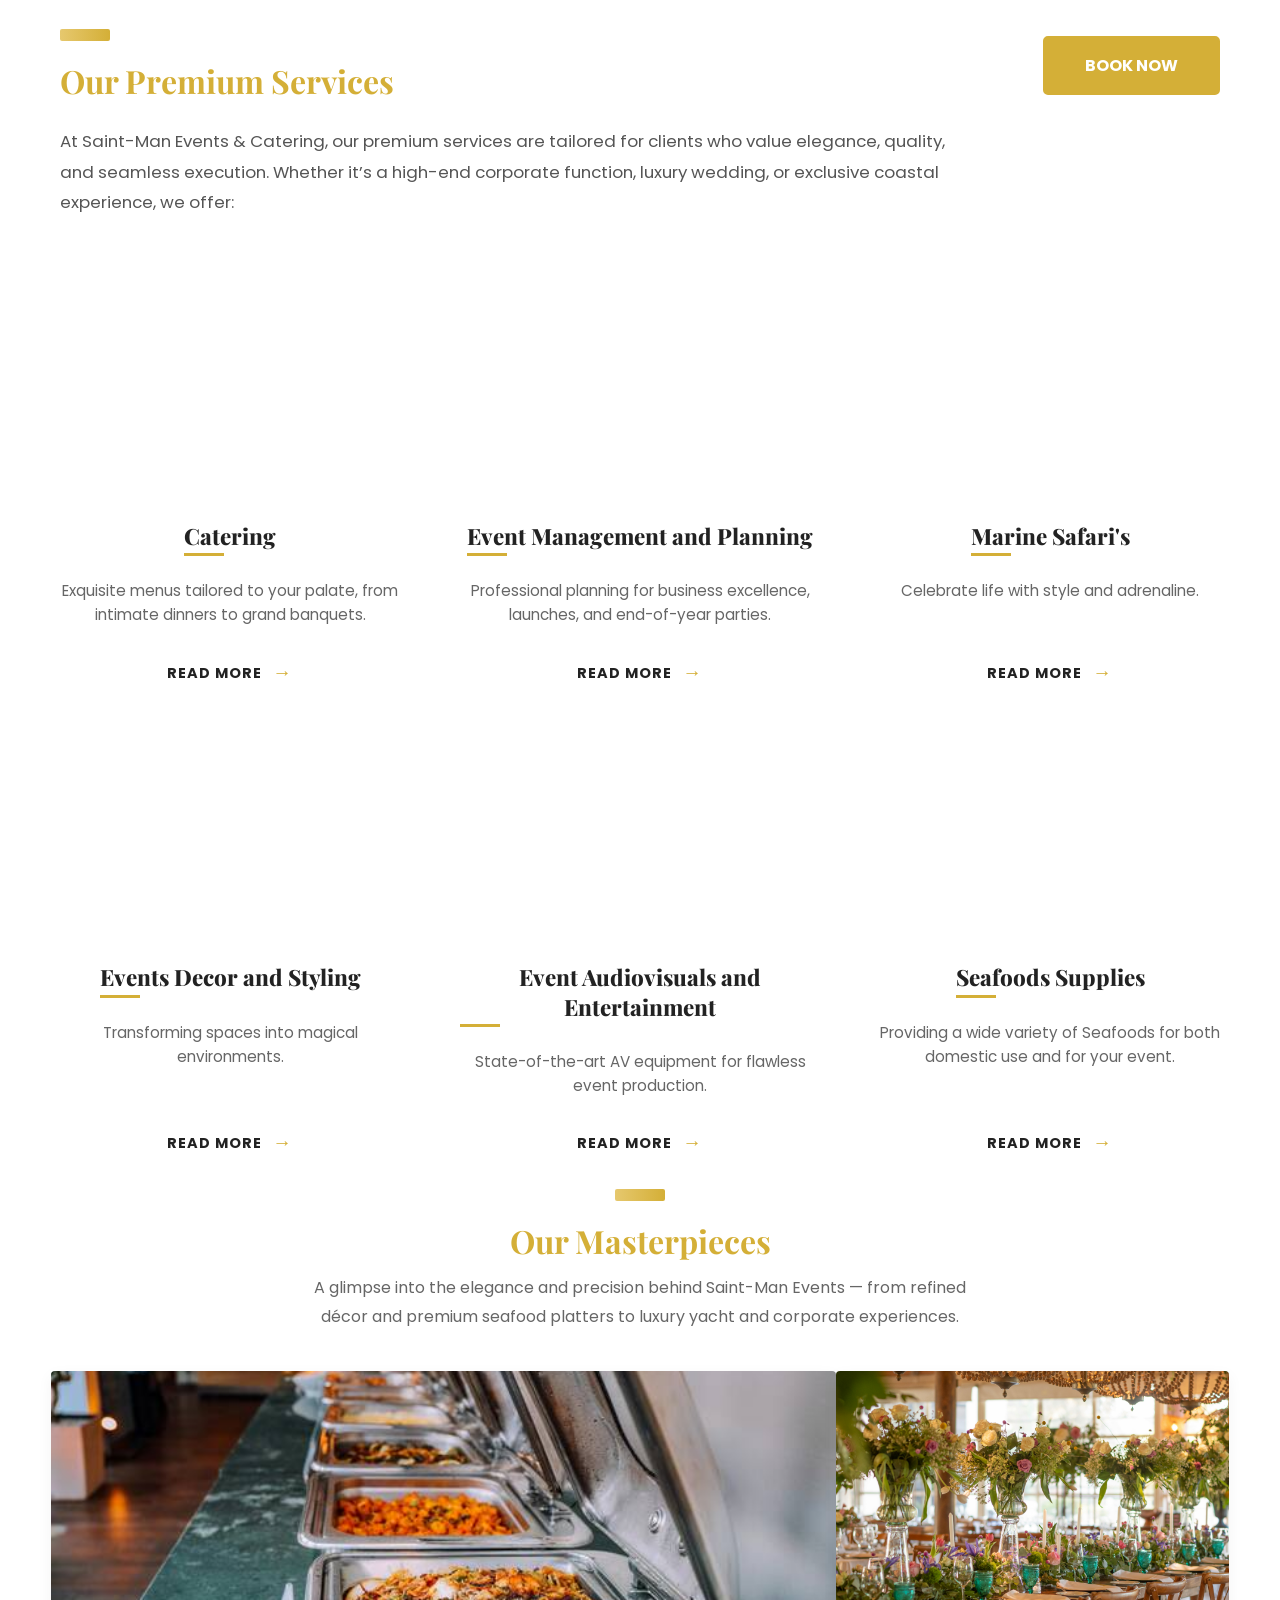
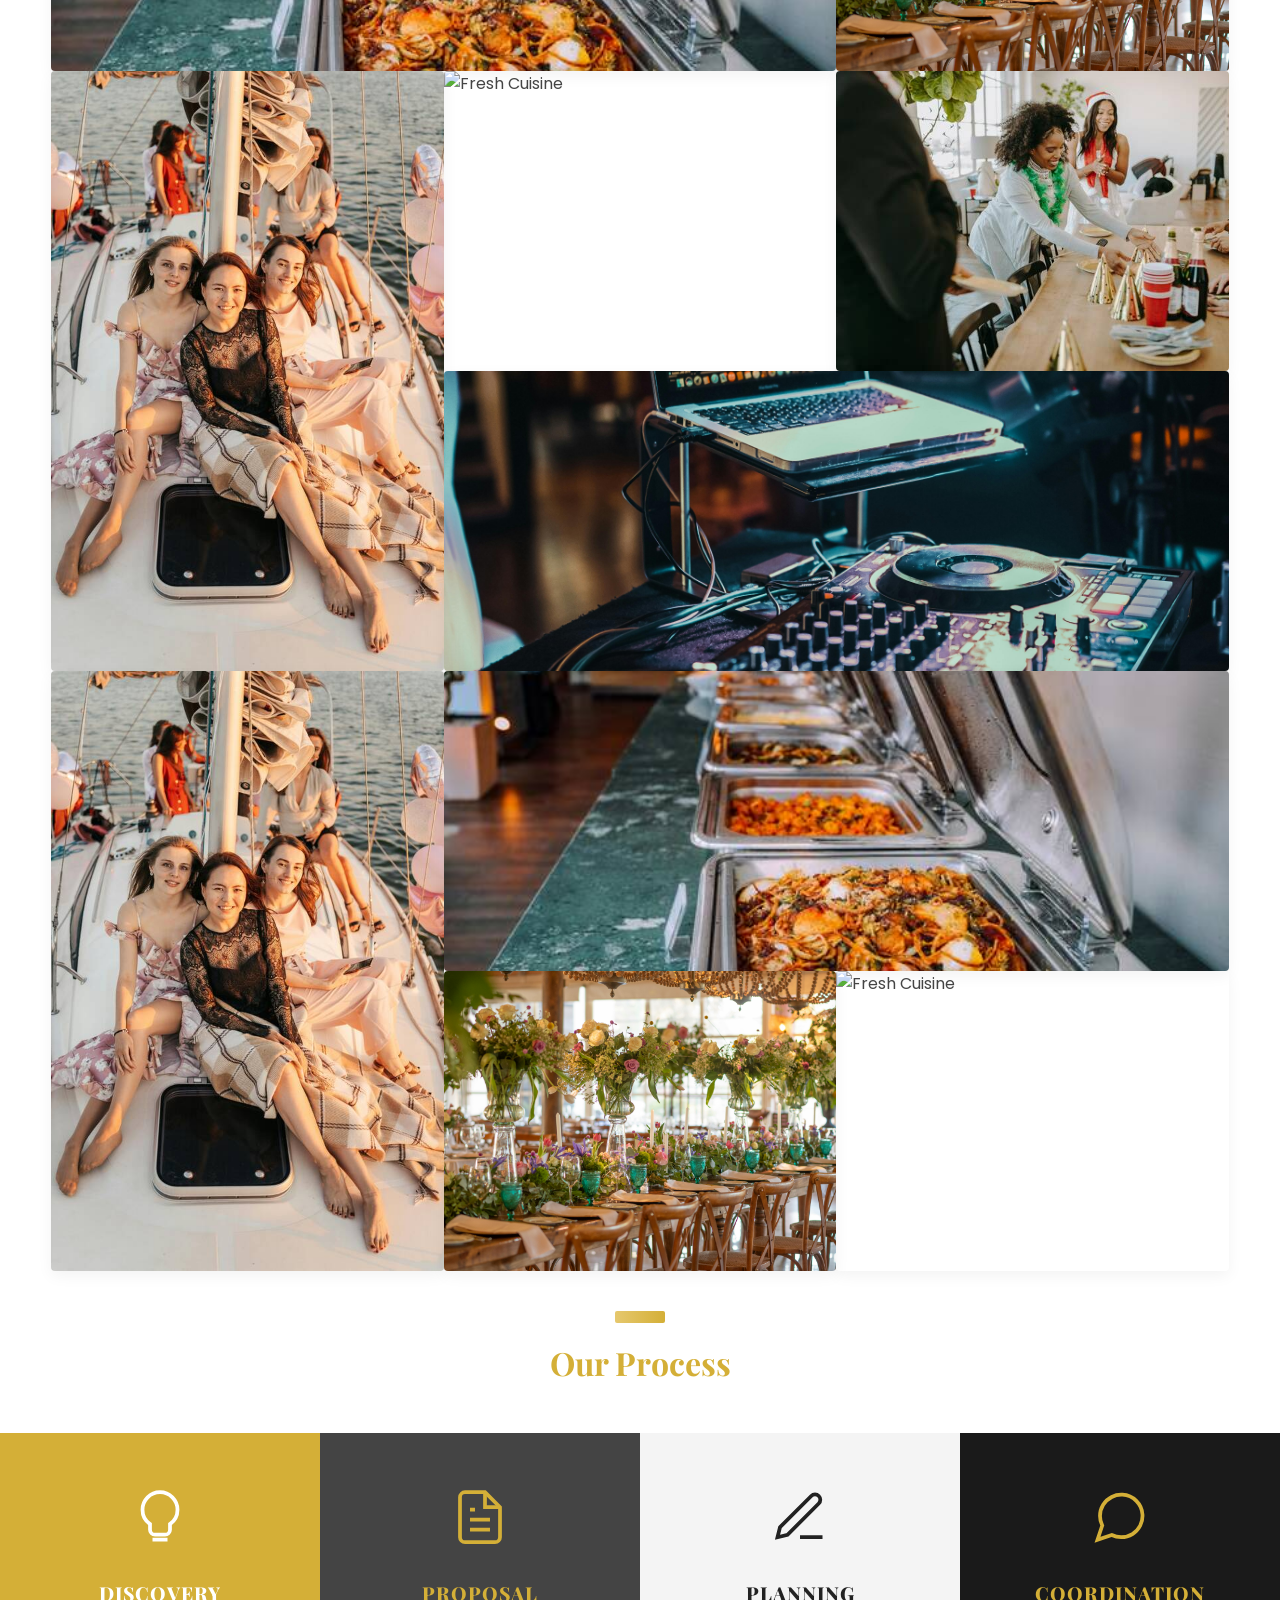
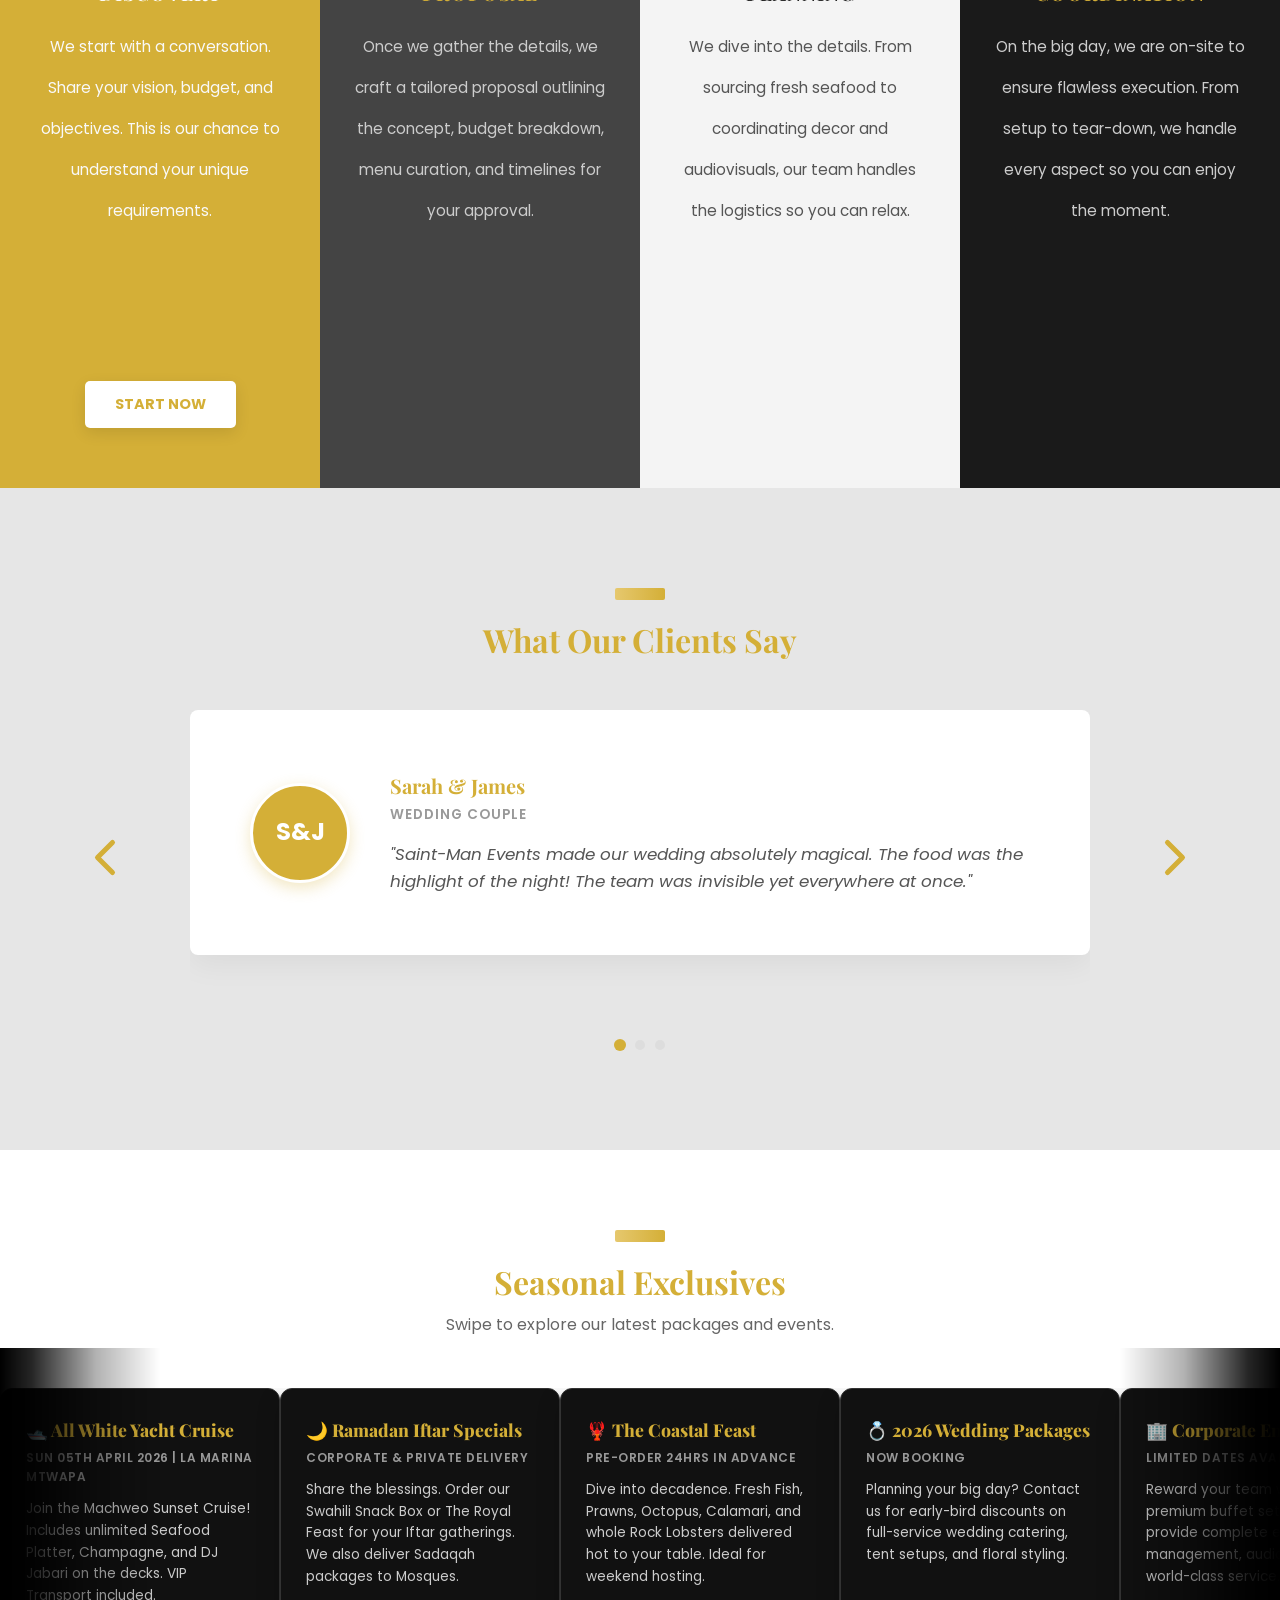
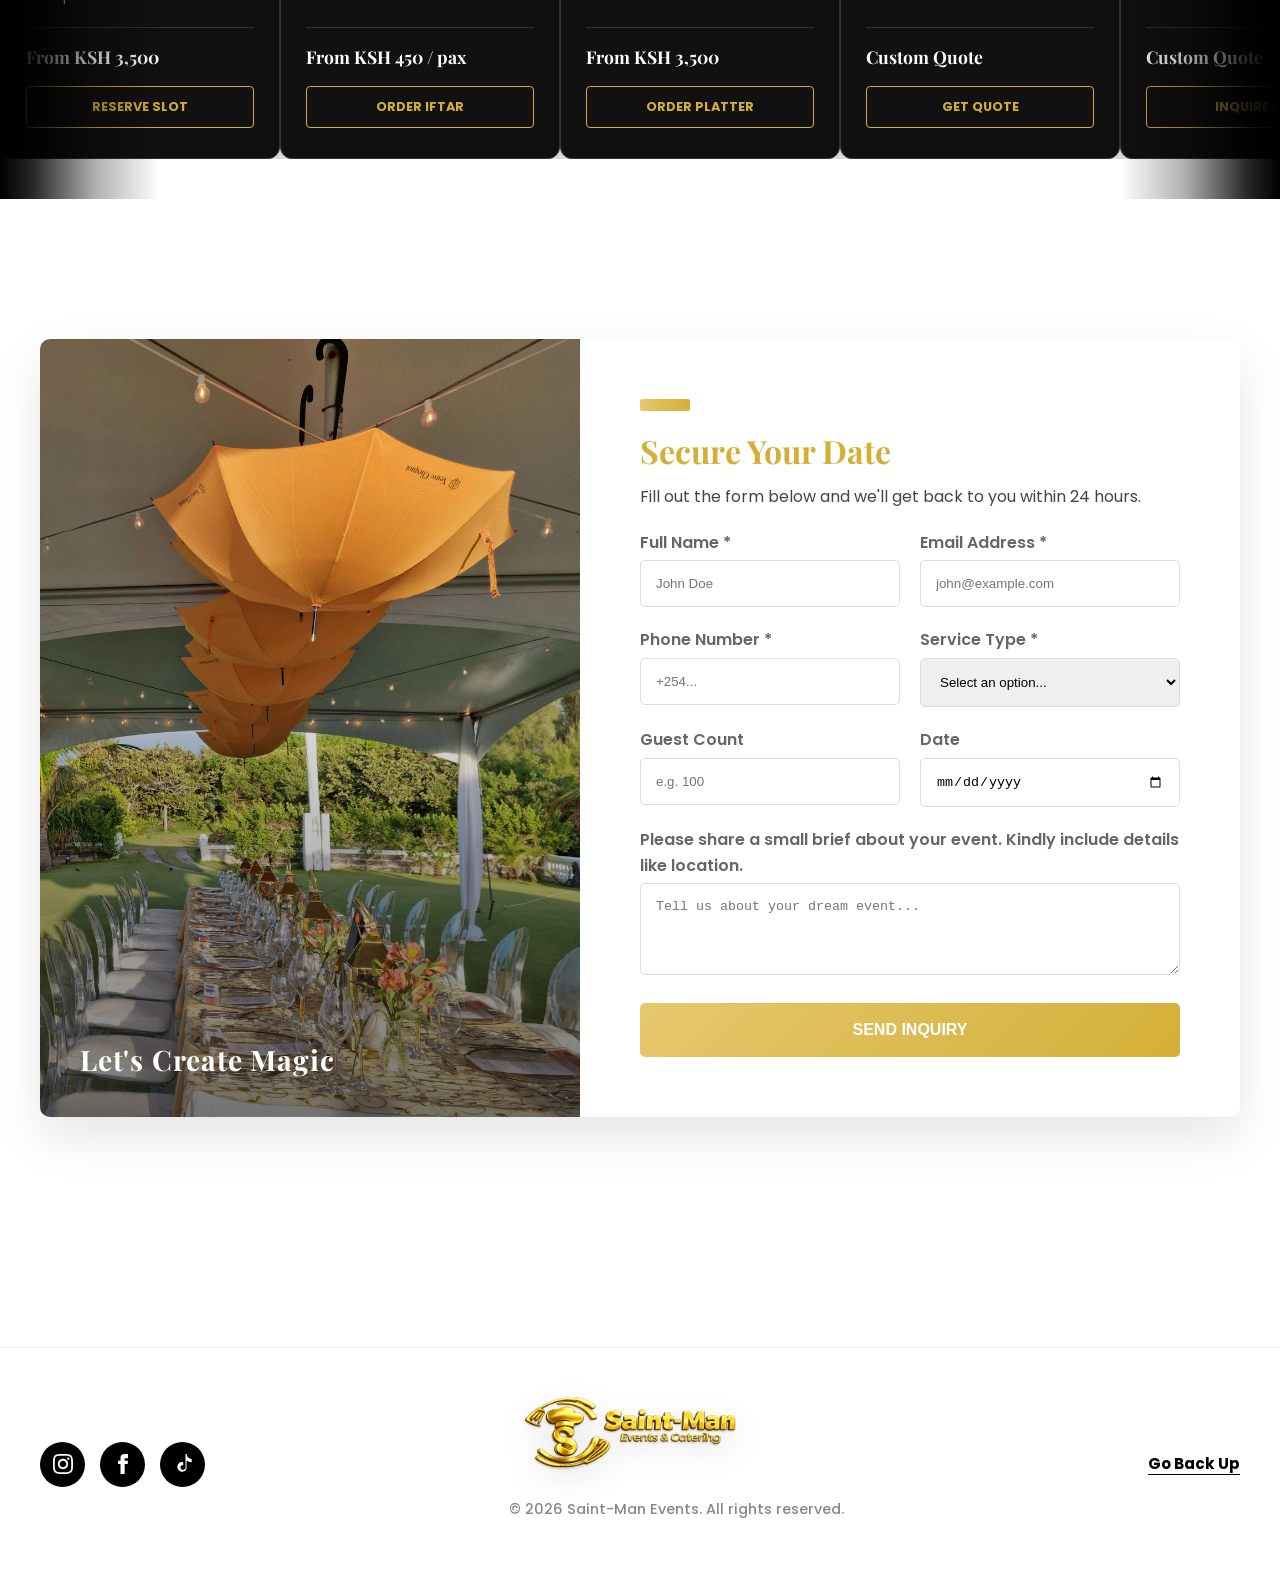
==== commit 32874ad3: "Stregthened the blank links" ====
--- a/index.html
+++ b/index.html
@@ -714,7 +714,7 @@
             </a>
 
             <!-- WhatsApp Button -->
-            <a href="https://wa.me/254701639517?text=Hello%20Saint-Man%2C%20I%20need%20to%20place%20an%20order." target="_blank" class="float-btn wa-float" aria-label="Chat on WhatsApp">
+            <a href="https://wa.me/254701639517?text=Hello%20Saint-Man%2C%20I%20need%20to%20place%20an%20order." target="_blank" rel="noopener noreferrer" class="float-btn wa-float" aria-label="Chat on WhatsApp">
                 <svg viewBox="0 0 48 48" width="60" height="60" class="wa-icon-svg">
                     <path fill="#25D366" d="M24,4C12.95,4,4,12.95,4,24c0,3.53,0.92,6.86,2.53,9.75L4,44l10.63-2.67C17.29,42.82,20.54,43.68,24,43.68c11.05,0,20-8.95,20-20S35.05,4,24,4z"/>
                     <path fill="#fff" d="M35.4,29.74c-0.57-0.28-3.35-1.65-3.87-1.84c-0.52-0.19-0.89-0.28-1.27,0.28c-0.38,0.57-1.46,1.84-1.79,2.21c-0.33,0.38-0.66,0.42-1.22,0.14c-0.57-0.28-2.39-0.88-4.56-2.81c-1.69-1.51-2.83-3.37-3.16-3.94c-0.33-0.57-0.04-0.87,0.25-1.15c0.25-0.25,0.57-0.66,0.85-0.99c0.28-0.33,0.38-0.57,0.57-0.94c0.19-0.38,0.09-0.71-0.05-0.99c-0.14-0.28-1.27-3.06-1.74-4.19c-0.46-1.1-0.93-0.95-1.27-0.97c-0.32-0.02-0.69-0.02-1.06-0.02c-0.38,0-0.99,0.14-1.51,0.71c-0.52,0.57-1.98,1.93-1.98,4.71c0,2.78,2.03,5.47,2.31,5.84c0.28,0.38,3.99,6.1,9.67,8.55c3.96,1.71,4.76,1.37,5.61,1.28c0.85-0.08,2.73-1.12,3.11-2.2c0.38-1.08,0.38-2.01,0.27-2.2C36.3,29.98,35.97,29.88,35.4,29.74z"/>
@@ -729,15 +729,15 @@
                 <!-- LEFT: Social Icons -->
                 <div class="footer-socials">
                     <!-- Instagram -->
-                    <a href="https://instagram.com/saintman_events" target="_blank" class="social-icon" aria-label="Instagram">
+                    <a href="https://instagram.com/saintman_events" target="_blank" rel="noopener noreferrer" class="social-icon" aria-label="Instagram">
                         <svg viewBox="0 0 24 24" width="20" height="20" fill="currentColor"><path d="M12 2.163c3.204 0 3.584.012 4.85.07 3.252.148 4.771 1.691 4.919 4.919.058 1.265.069 1.645.069 4.849 0 3.205-.012 3.584-.069 4.849-.149 3.225-1.664 4.771-4.919 4.919-1.266.058-1.644.07-4.85.07-3.204 0-3.584-.012-4.849-.07-3.26-.149-4.771-1.699-4.919-4.92-.058-1.265-.07-1.644-.07-4.849 0-3.204.013-3.583.07-4.849.149-3.227 1.664-4.771 4.919-4.919 1.266-.057 1.645-.069 4.849-.069zm0-2.163c-3.259 0-3.667.014-4.947.072-4.358.2-6.78 2.618-6.98 6.98-.059 1.281-.073 1.689-.073 4.948 0 3.259.014 3.668.072 4.948.2 4.358 2.618 6.78 6.98 6.98 1.281.058 1.689.072 4.948.072 3.259 0 3.668-.014 4.948-.072 4.354-.2 6.782-2.618 6.979-6.98.059-1.28.073-1.689.073-4.948 0-3.259-.014-3.667-.072-4.947-.196-4.354-2.617-6.78-6.979-6.98-1.281-.059-1.69-.073-4.949-.073zm0 5.838c-3.403 0-6.162 2.759-6.162 6.162s2.759 6.163 6.162 6.163 6.162-2.759 6.162-6.163c0-3.403-2.759-6.162-6.162-6.162zm0 10.162c-2.209 0-4-1.79-4-4 0-2.209 1.791-4 4-4s4 1.791 4 4c0 2.21-1.791 4-4 4zm6.406-11.845c-.796 0-1.441.645-1.441 1.44s.645 1.44 1.441 1.44c.795 0 1.439-.645 1.439-1.44s-.644-1.44-1.439-1.44z"/></svg>
                     </a>
                     <!-- Facebook -->
-                    <a href="https://facebook.com/saint-manevents&catering" target="_blank" class="social-icon" aria-label="Facebook">
+                    <a href="https://facebook.com/saint-manevents&catering" target="_blank" rel="noopener noreferrer" class="social-icon" aria-label="Facebook">
                         <svg viewBox="0 0 24 24" width="20" height="20" fill="currentColor"><path d="M9 8h-3v4h3v12h5v-12h3.642l.358-4h-4v-1.667c0-.955.192-1.333 1.115-1.333h2.885v-5h-3.808c-3.596 0-5.192 1.583-5.192 4.615v3.385z"/></svg>
                     </a>
                     <!-- TikTok -->
-                    <a href="https://www.tiktok.com/@saint_man1" target="_blank" class="social-icon" aria-label="TikTok">
+                    <a href="https://www.tiktok.com/@saint_man1" target="_blank" rel="noopener noreferrer"  class="social-icon" aria-label="TikTok">
                         <svg viewBox="0 0 24 24" width="20" height="20" fill="currentColor"><path d="M12.525.02c1.31-.02 2.61-.01 3.91-.02.08 1.53.63 3.09 1.75 4.17 1.12 1.11 2.7 1.62 4.24 1.79v4.03c-1.44-.05-2.89-.35-4.2-.97-.57-.26-1.1-.65-1.62-1.12-1.09 3.09.75 8.99-1.12 11.41-1.29 1.51-3.41 2.29-5.4 1.96-2.79-.57-5.02-3.24-4.92-6.19.24-3.69 3.63-6.22 7.11-5.32v4.06c-1.41-.6-3.1.28-3.32 1.77-.39 2.2 1.94 4.09 4.03 3.39 1.35-.45 2.17-1.89 2.05-3.32-.06-4.99-.01-9.98-.01-14.96-.01-.19-.18-.45-.5-.68z"/></svg>
                     </a>
                 </div>
--- a/index.css
+++ b/index.css
@@ -3333,4 +3333,37 @@
         margin-top: 0; /* Remove top margin */
         font-size: 0.65rem;
     }
+}
+
+/* ── ENHANCED 3D GOLD PUSHPIN ─────────────────────────────────────── */
+.brass-pin {
+    width: 22px;
+    height: 22px;
+    /* Layered radial gradients = 3D sphere illusion */
+    background: 
+        radial-gradient(circle at 35% 30%, #fff8c0 0%, #ffd700 25%, #c8930a 55%, #7a5500 80%, #3d2800 100%);
+    border-radius: 50%;
+    position: absolute;
+    top: -10px;
+    left: 50%;
+    transform: translateX(-50%);
+    box-shadow: 
+        2px 4px 8px rgba(0,0,0,0.55),       /* Drop shadow = lift off paper */
+        inset -3px -3px 6px rgba(0,0,0,0.4), /* Inner dark = depth on bottom-right */
+        inset 2px 2px 4px rgba(255,240,120,0.6); /* Inner light = specular on top-left */
+    z-index: 20;
+}
+
+/* The pin shaft/needle below the sphere */
+.brass-pin::after {
+    content: '';
+    position: absolute;
+    bottom: -18px;
+    left: 50%;
+    transform: translateX(-50%);
+    width: 4px;
+    height: 18px;
+    background: linear-gradient(to bottom, #c8930a 0%, #7a5500 60%, #3d2800 100%);
+    border-radius: 0 0 3px 3px;
+    box-shadow: 1px 1px 3px rgba(0,0,0,0.4);
 }
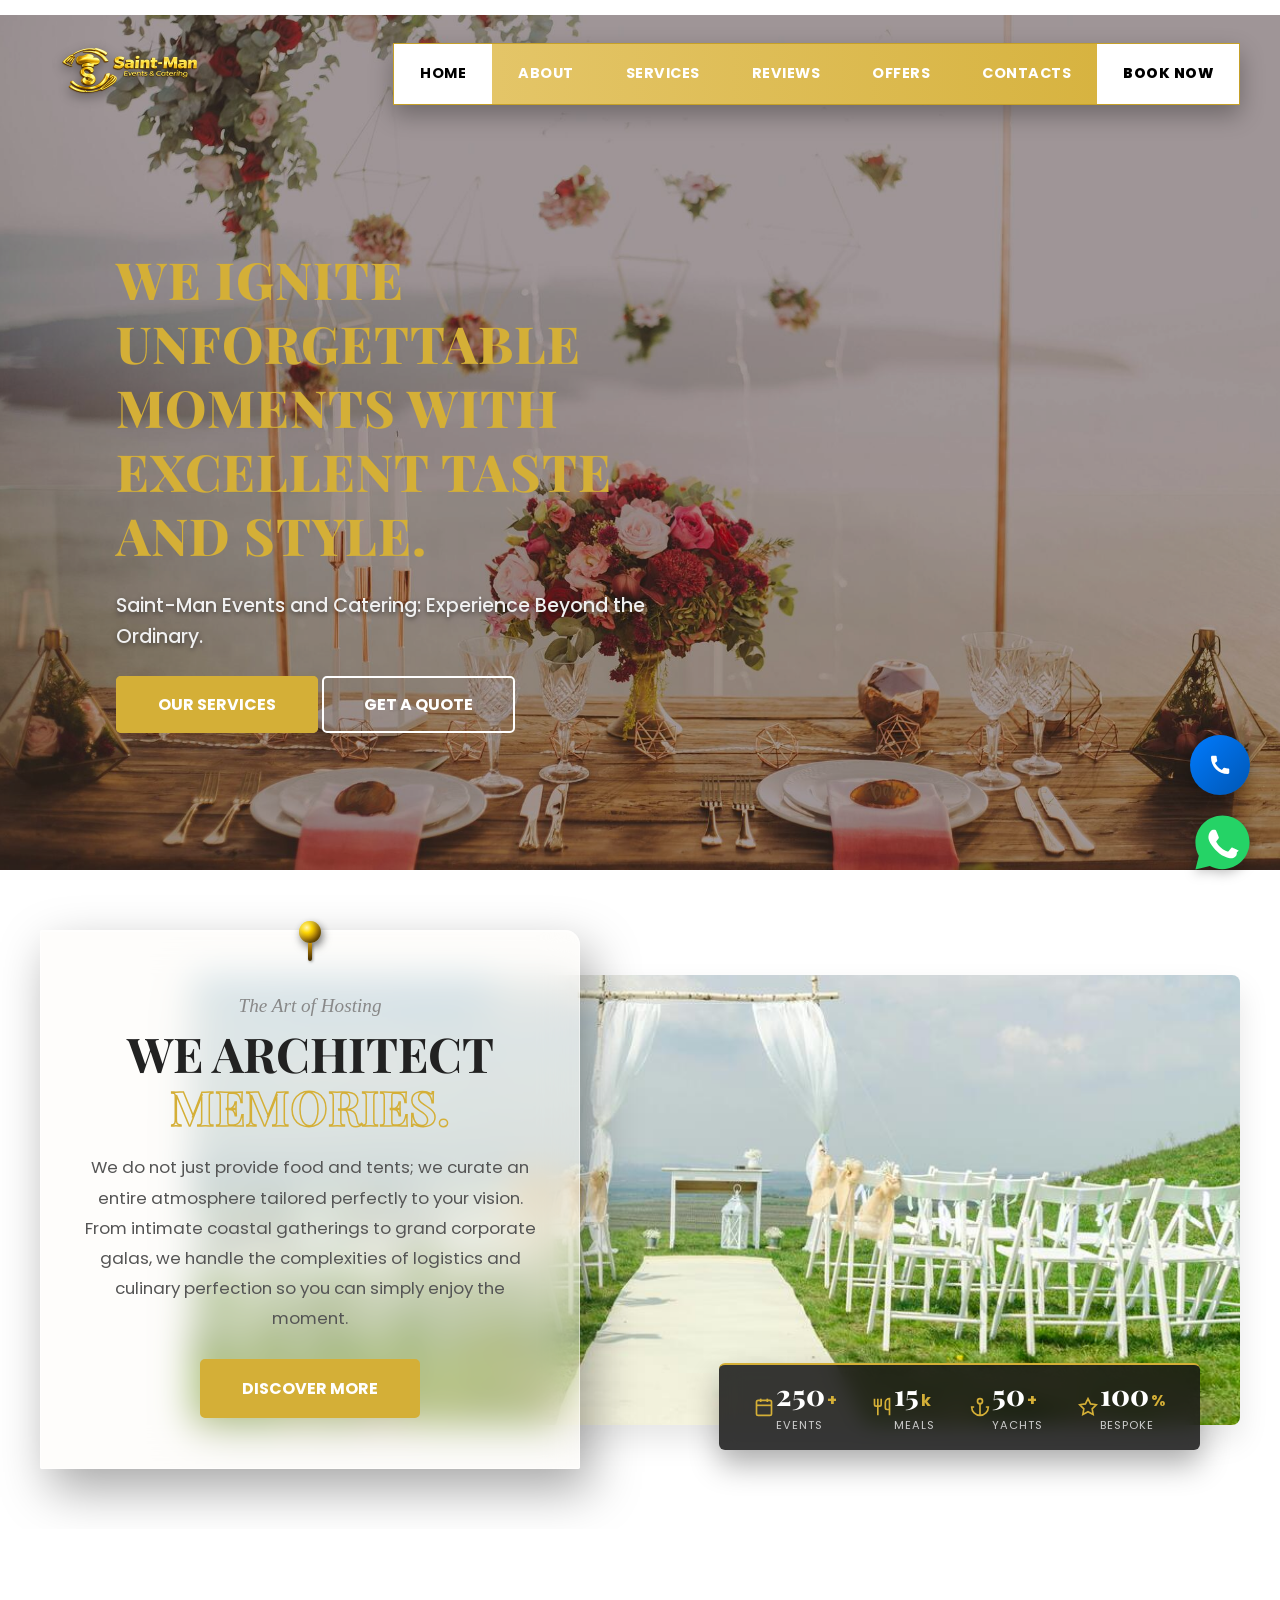
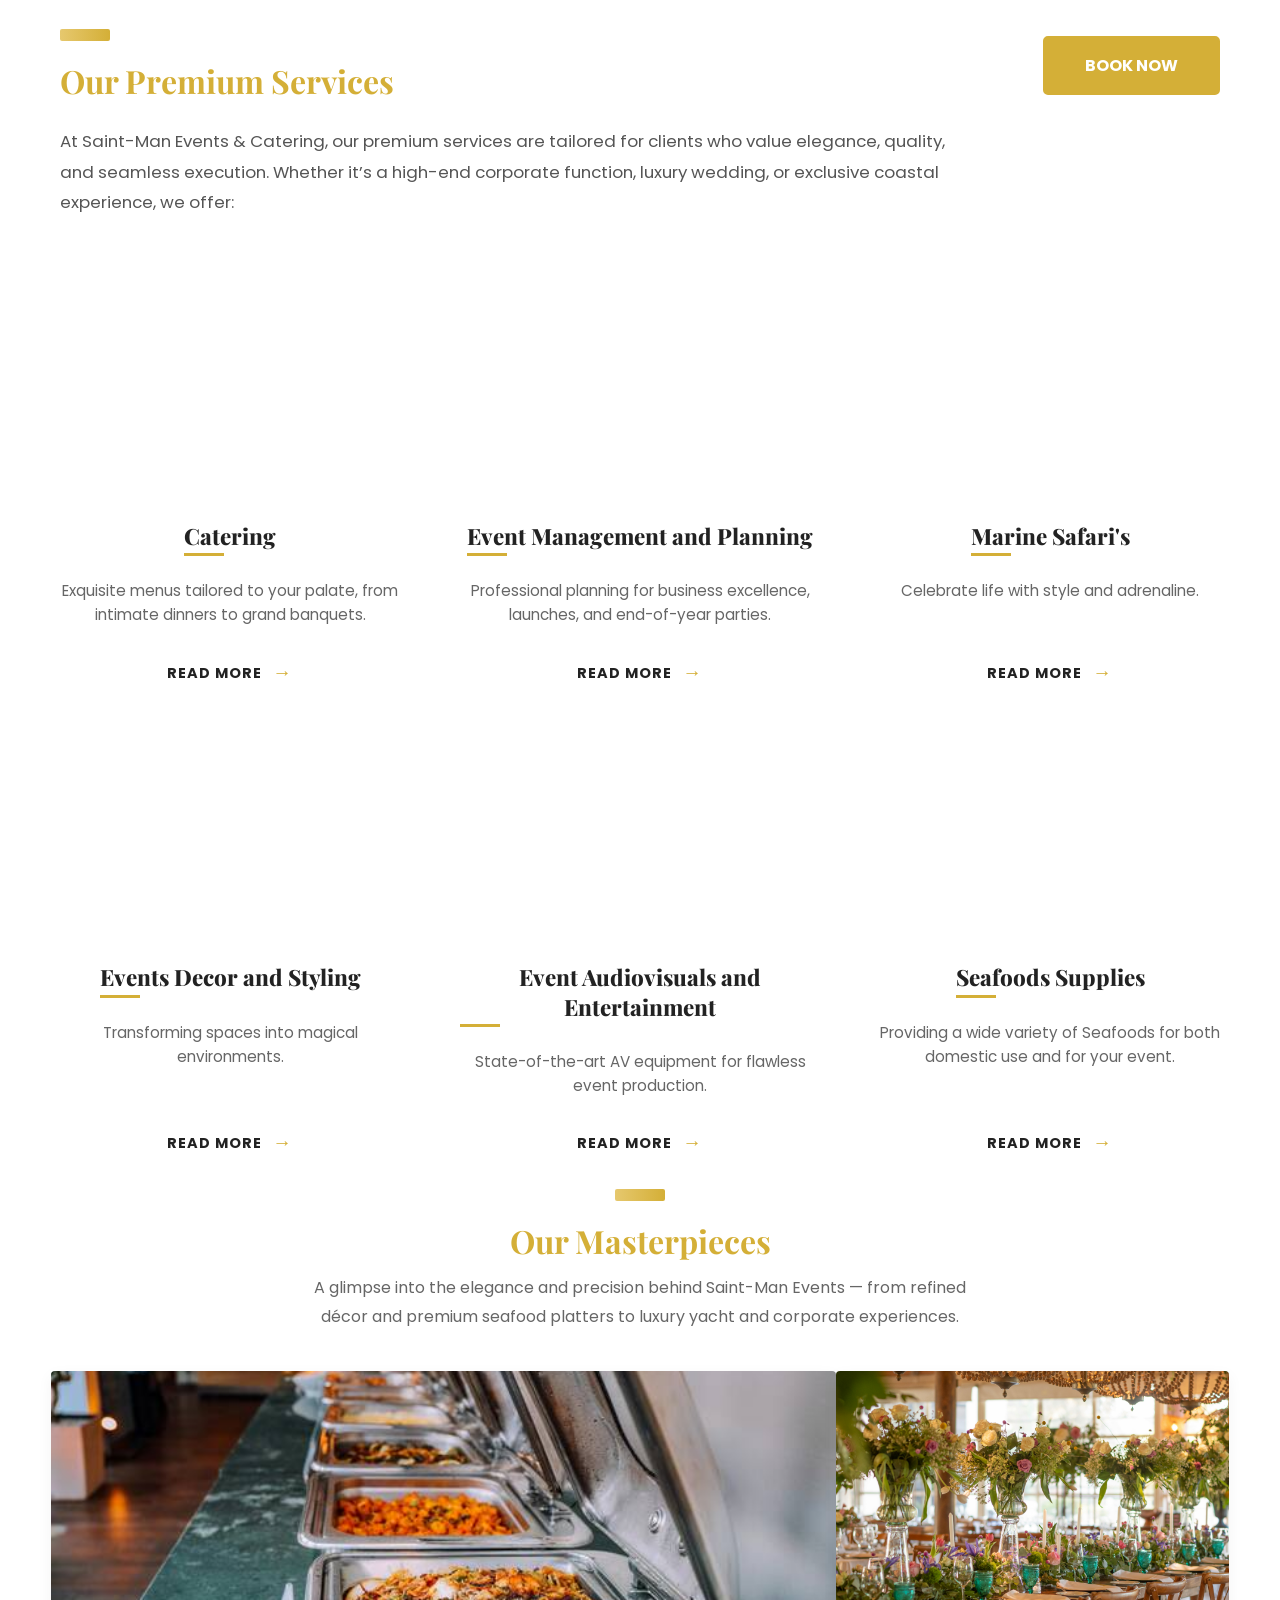
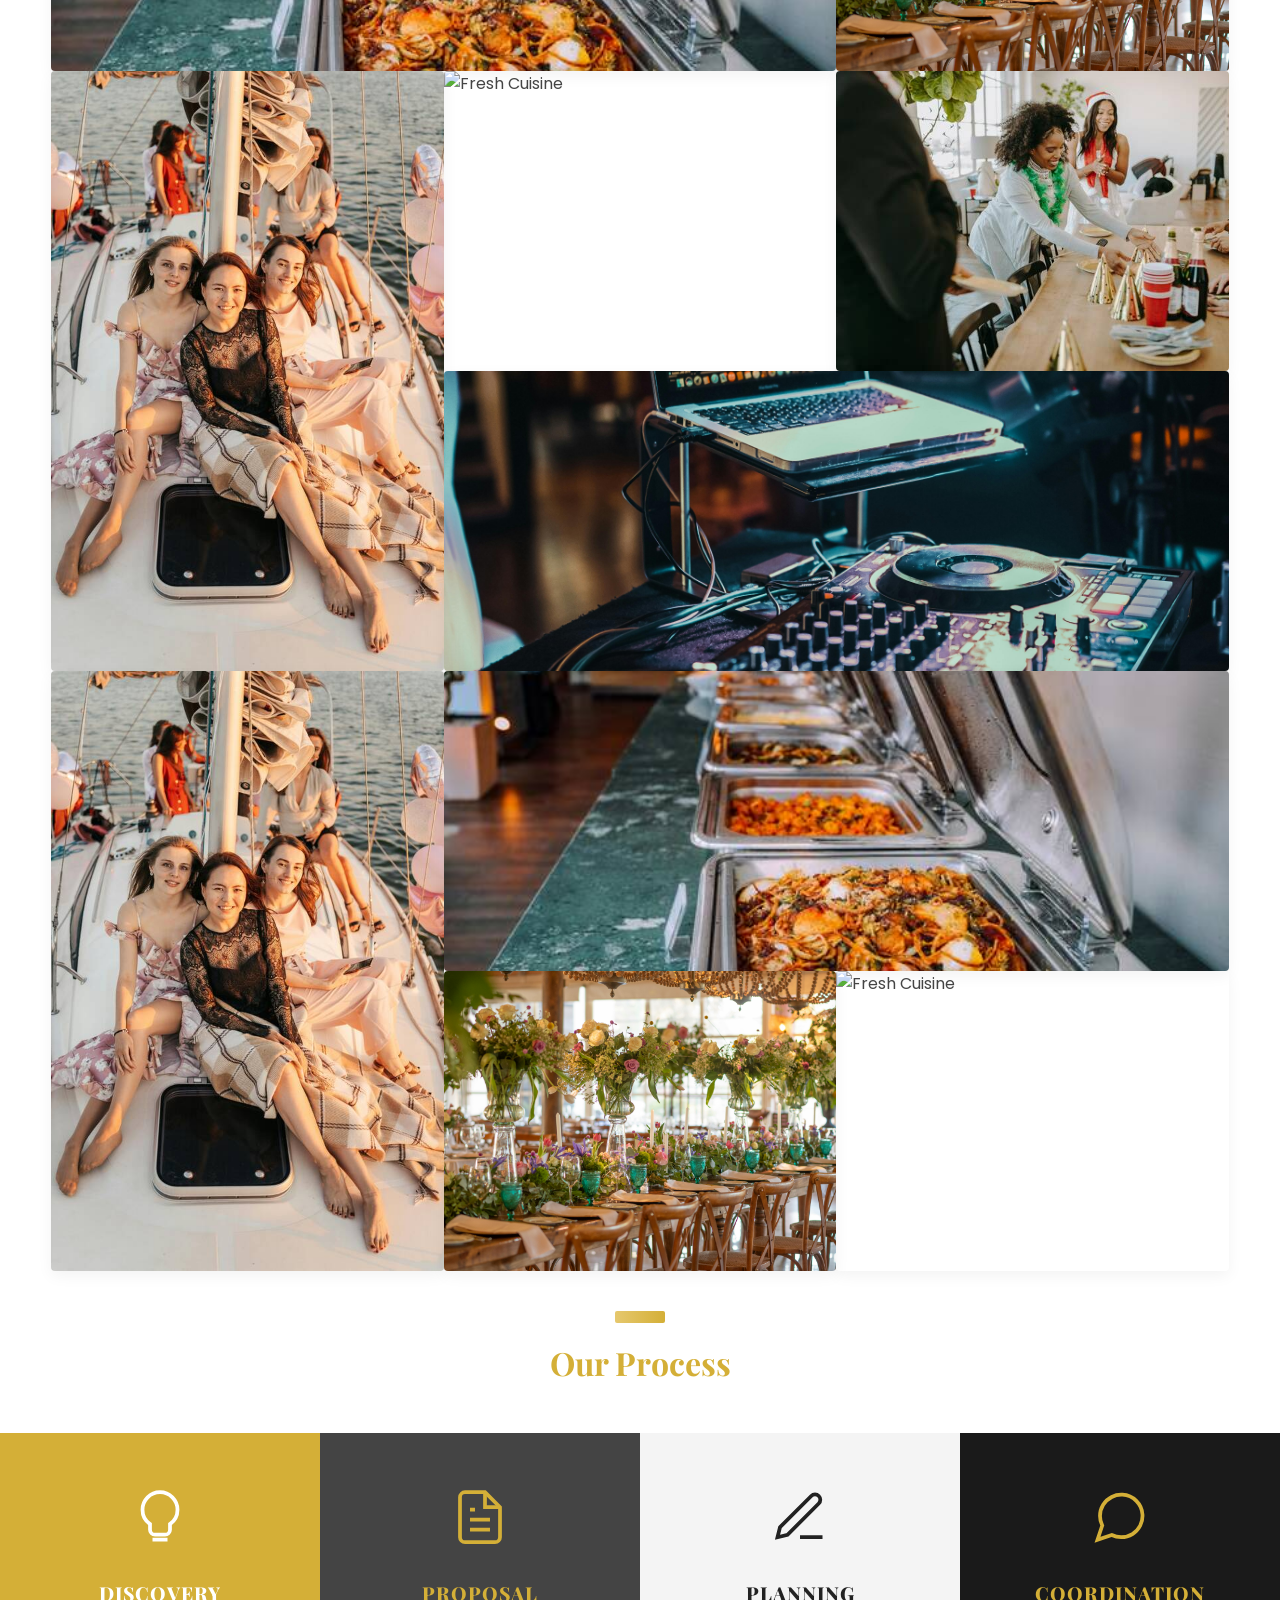
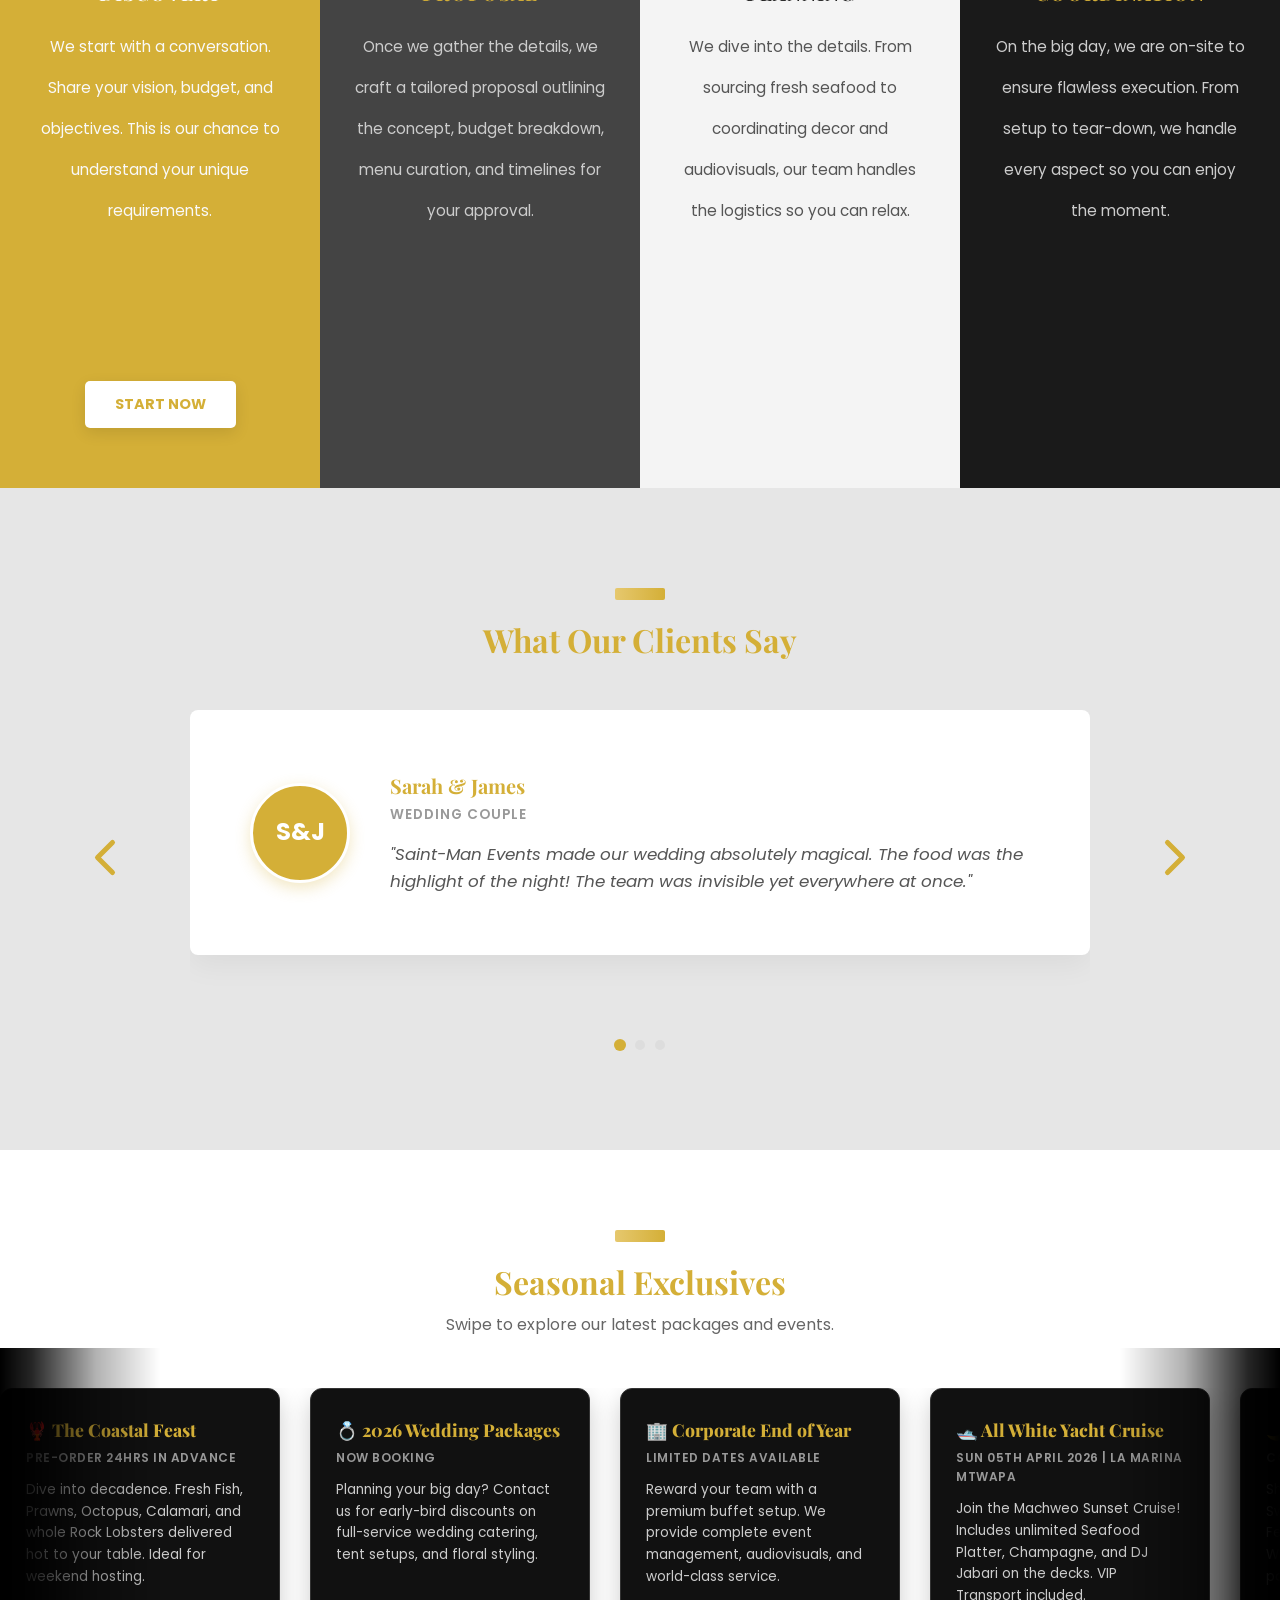
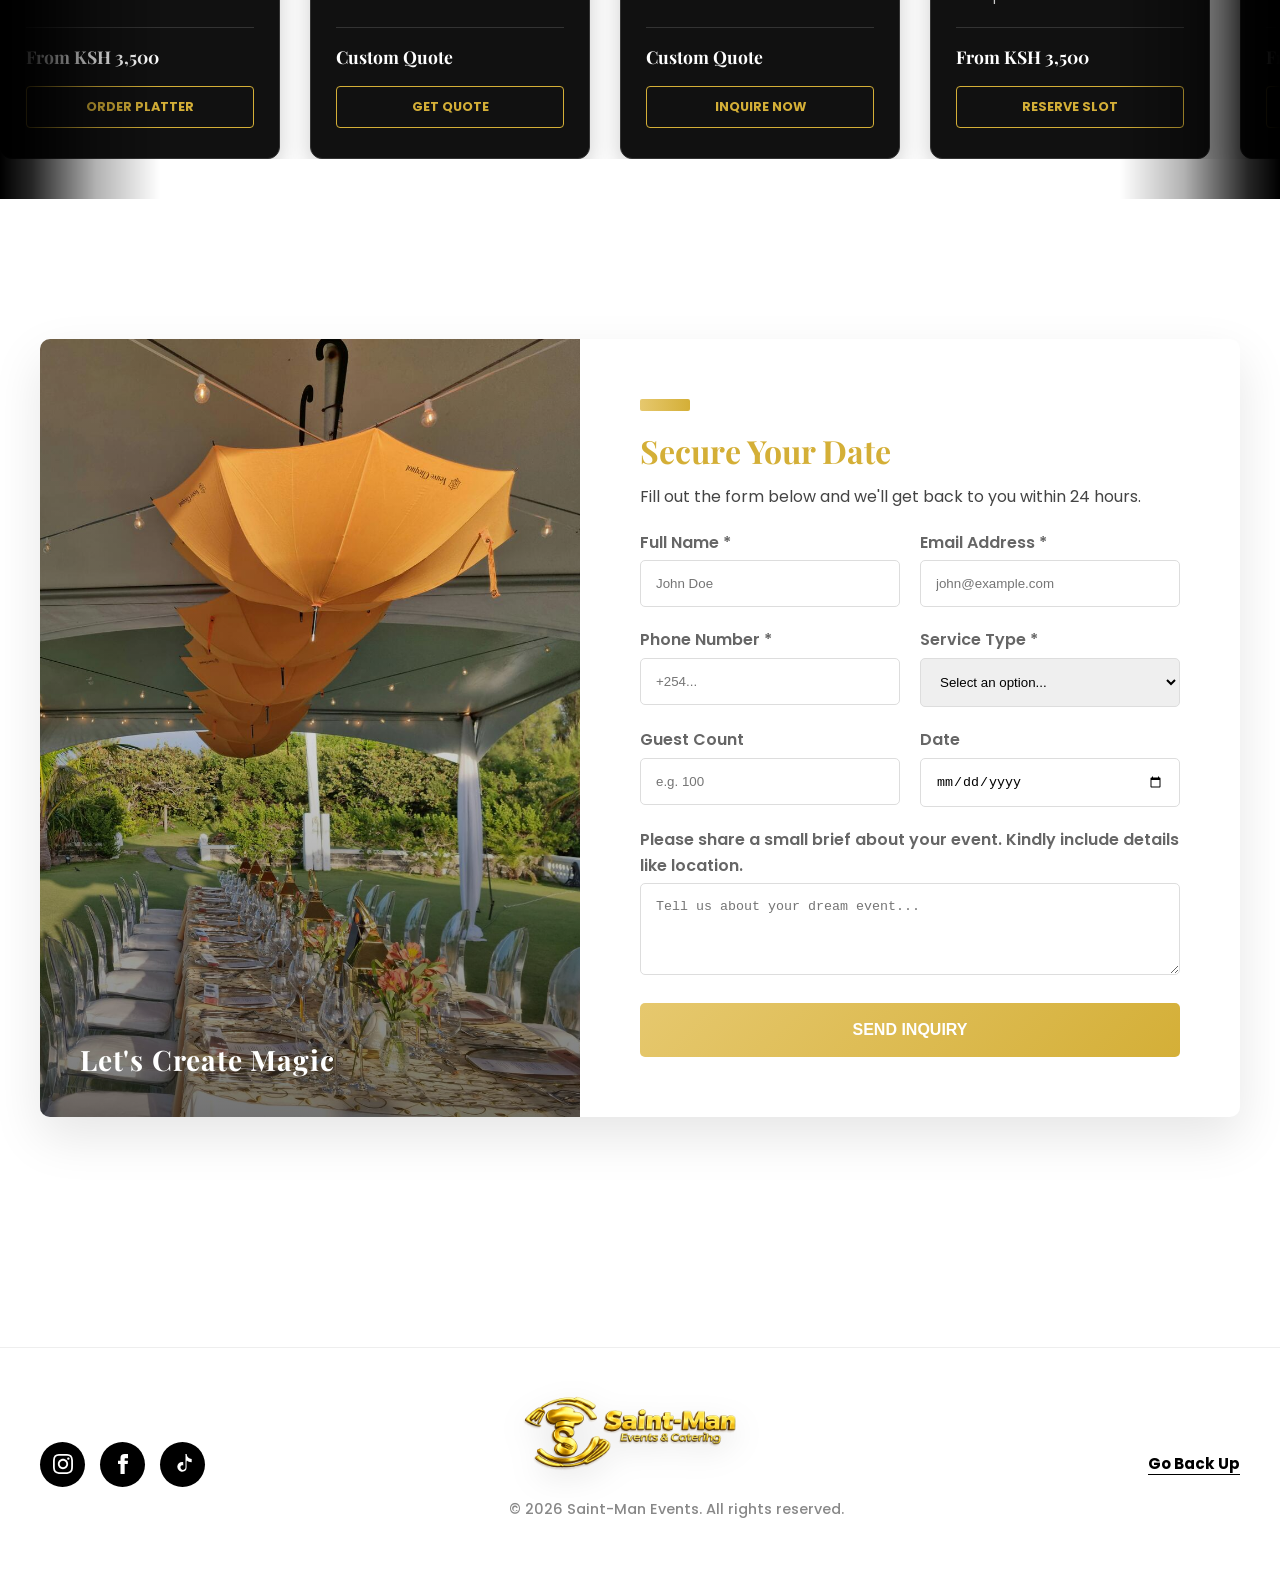
==== commit 5a40b2a7: "Changed lennis link to internal" ====
--- a/index.html
+++ b/index.html
@@ -21,7 +21,7 @@
     <link href="https://fonts.googleapis.com/css2?family=Playfair+Display:wght@600;700&family=Poppins:wght@400;500;600&display=swap" rel="stylesheet">
 
     <!-- Swiper 3D Carousel CSS -->
-    <link rel="stylesheet" href="https://cdn.jsdelivr.net/npm/swiper@11/swiper-bundle.min.css" />
+    <link rel="stylesheet" href="css/swiper-bundle.min.css.css" />
 </head>
 <body>
 
@@ -756,10 +756,10 @@
             </div>
         </footer>
     
-     <script src="https://unpkg.com/lenis@1.1.20/dist/lenis.min.js"></script> 
+     <script src="js/lenis.min.js.js"></script>
 
      <!-- Swiper 3D Carousel JS -->
-     <script src="https://cdn.jsdelivr.net/npm/swiper@11/swiper-bundle.min.js"></script>
+     <script src="js/swiper-bundle.min.js.js"></script>
 
     <script src="script.js"></script>
 </body>
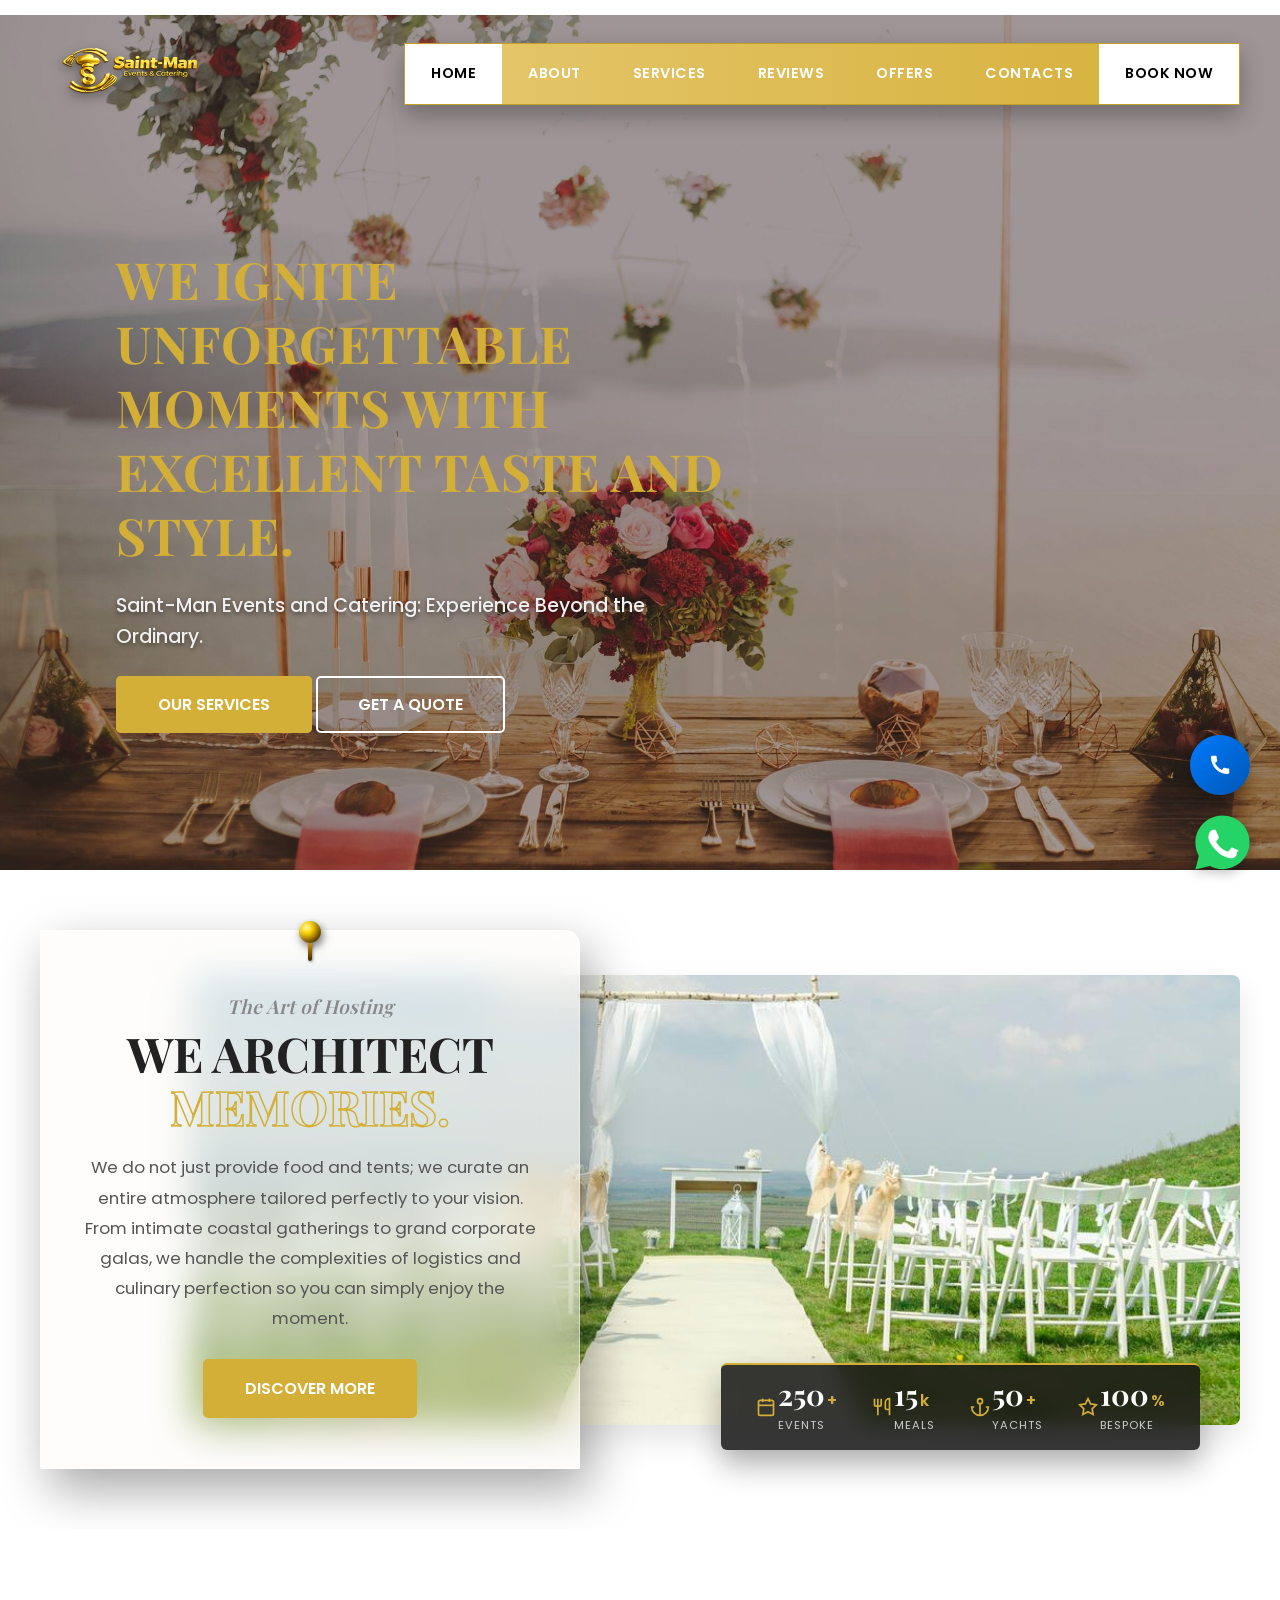
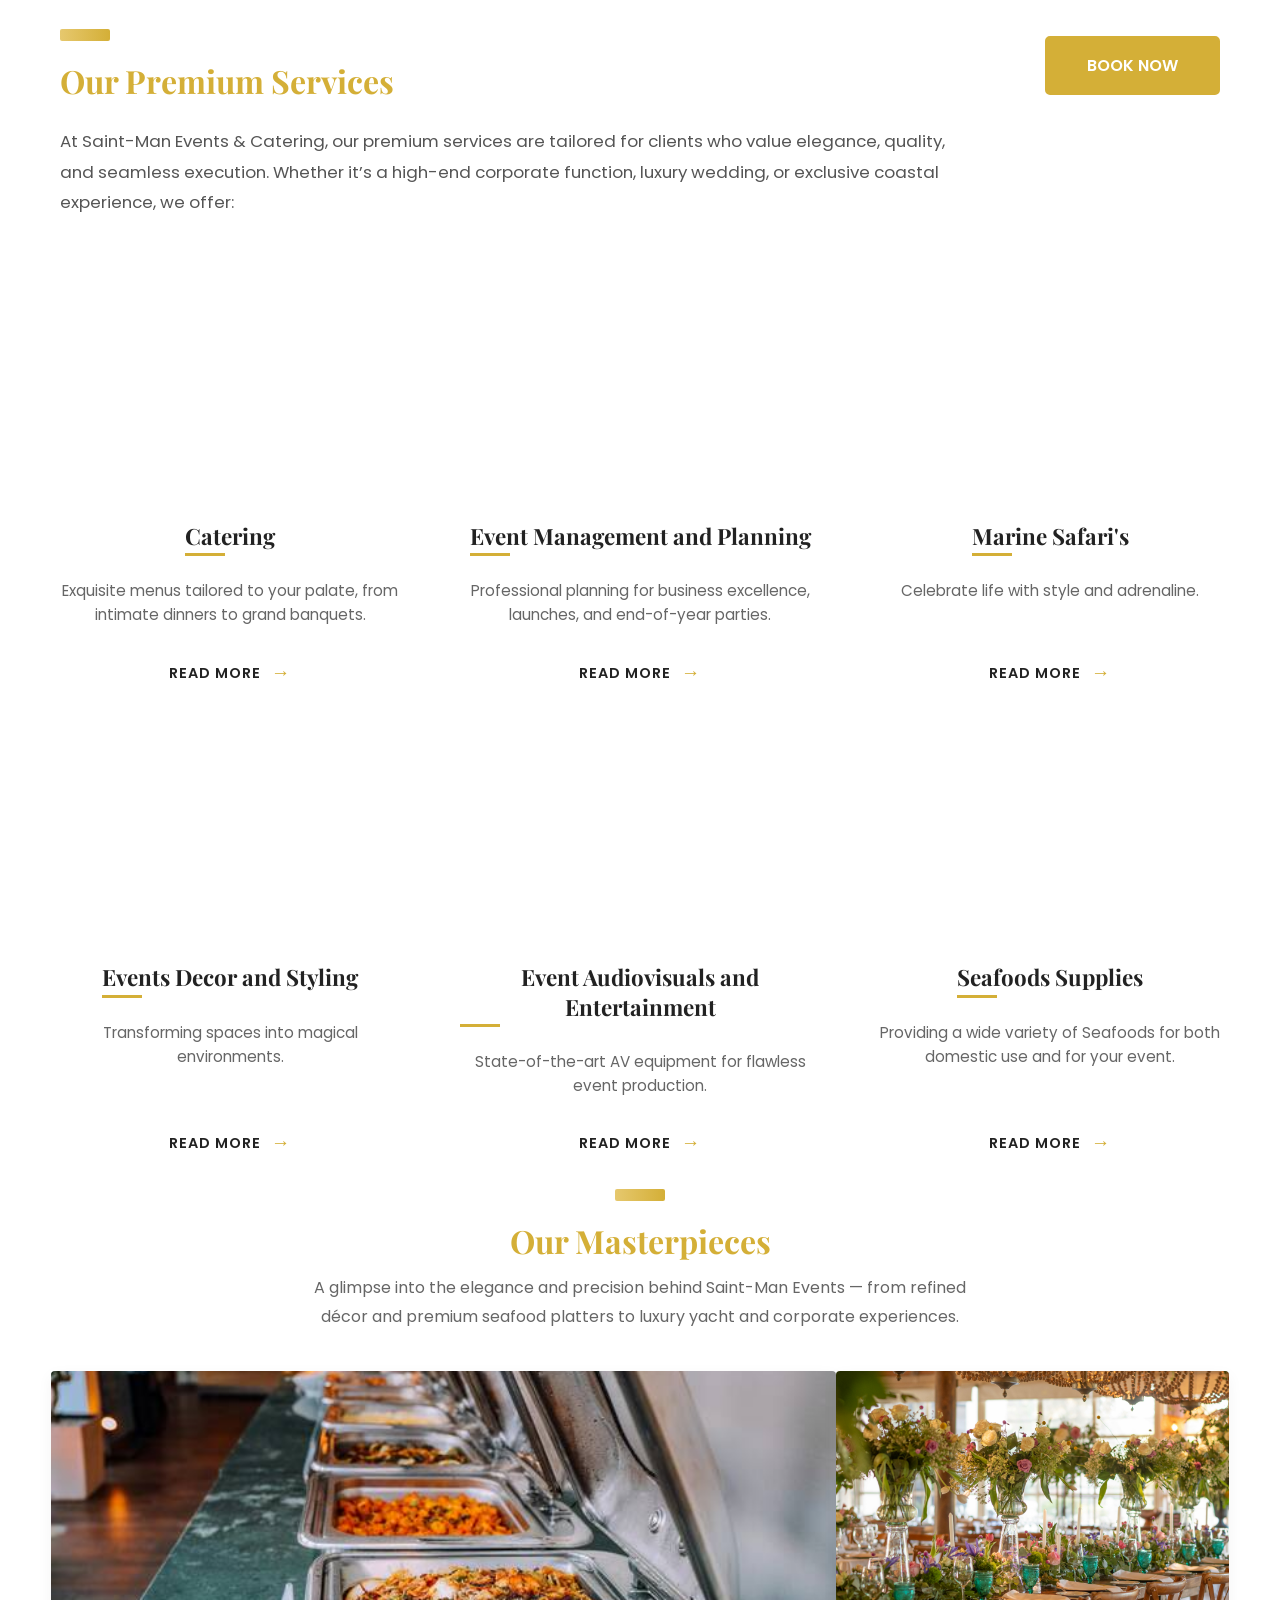
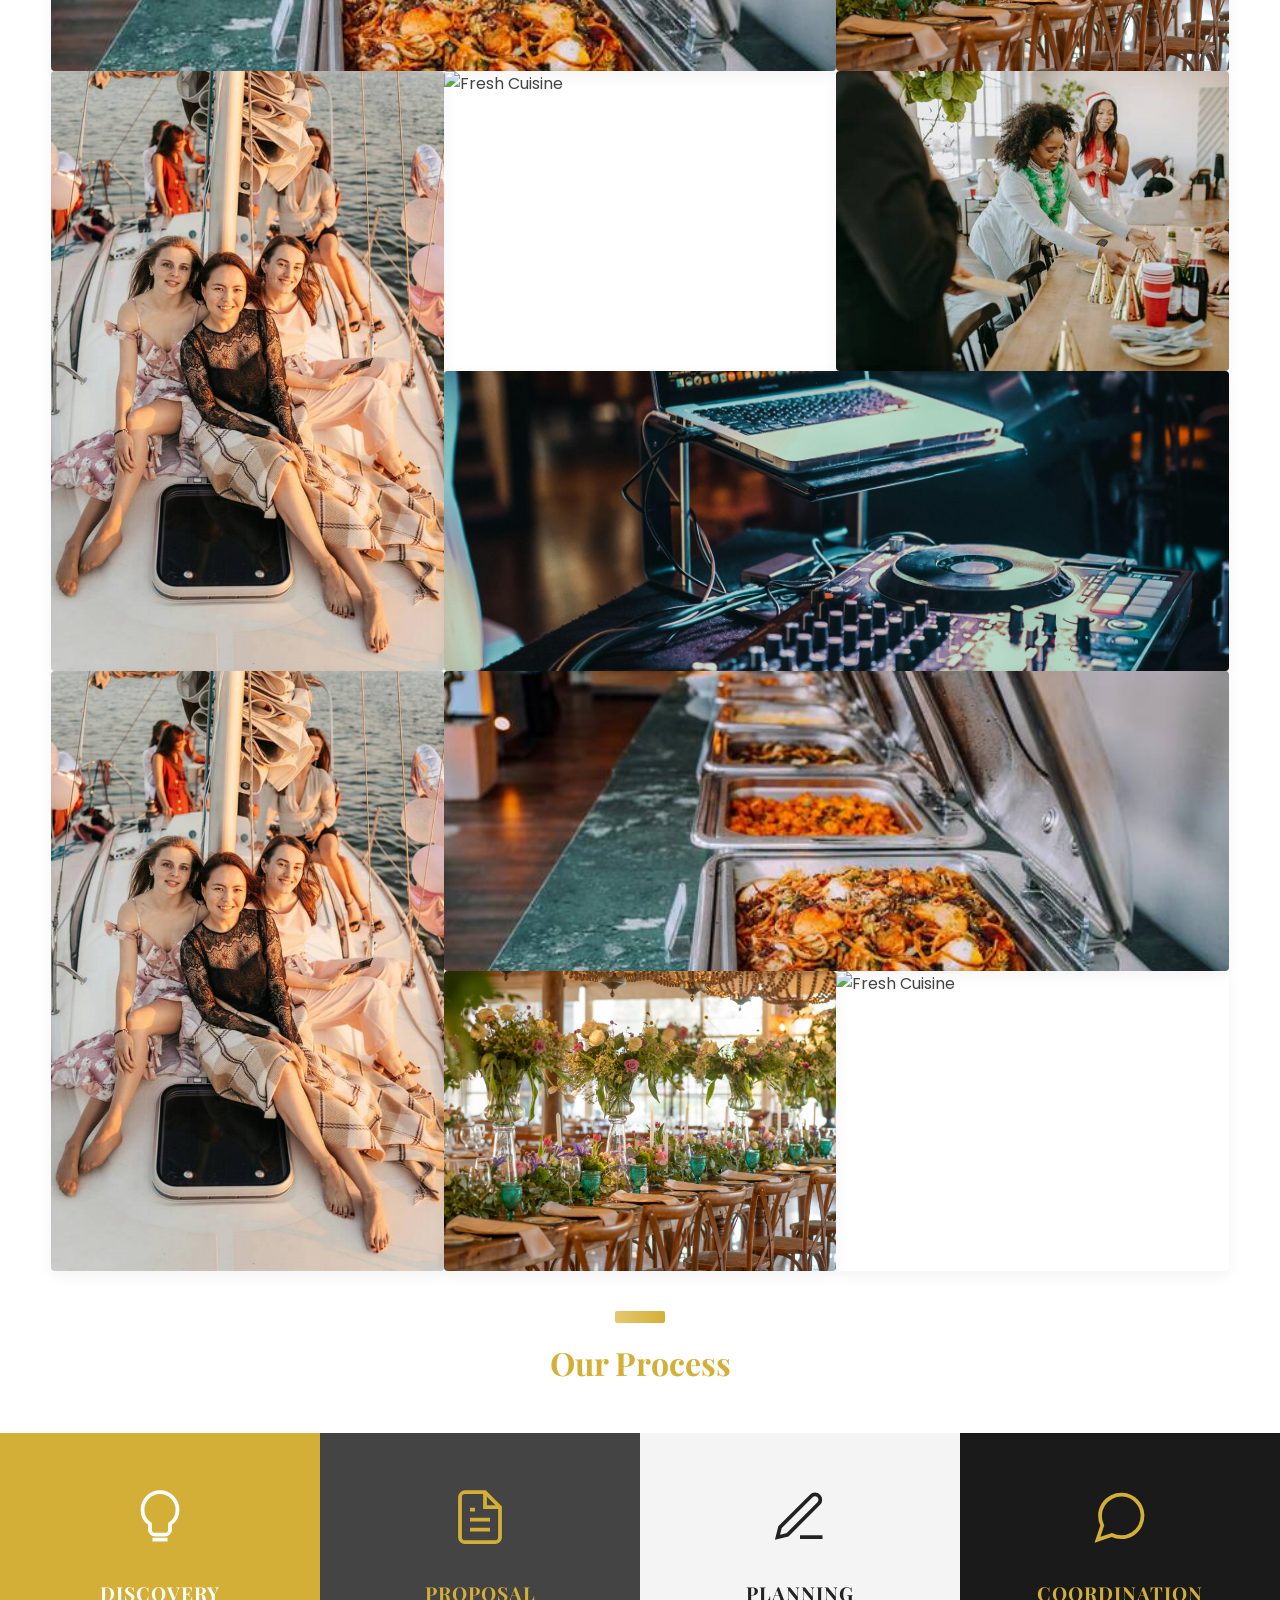
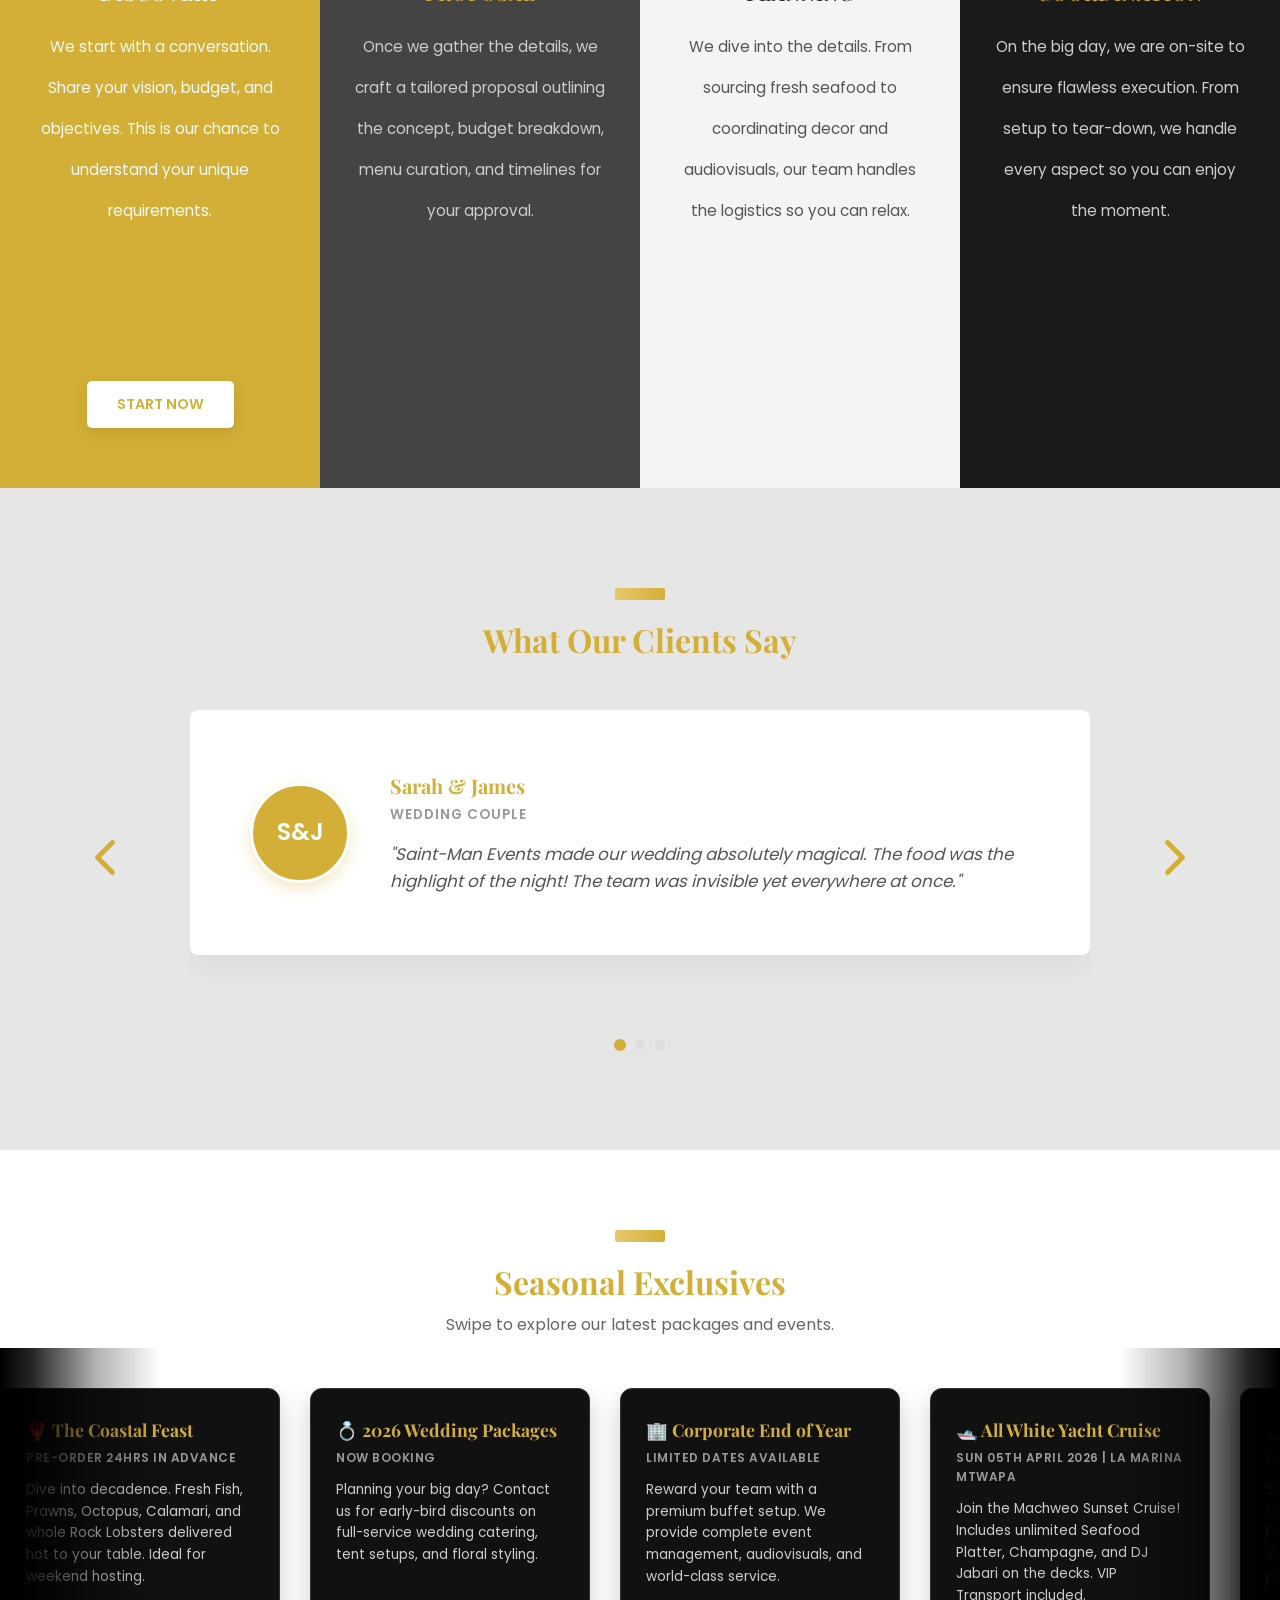
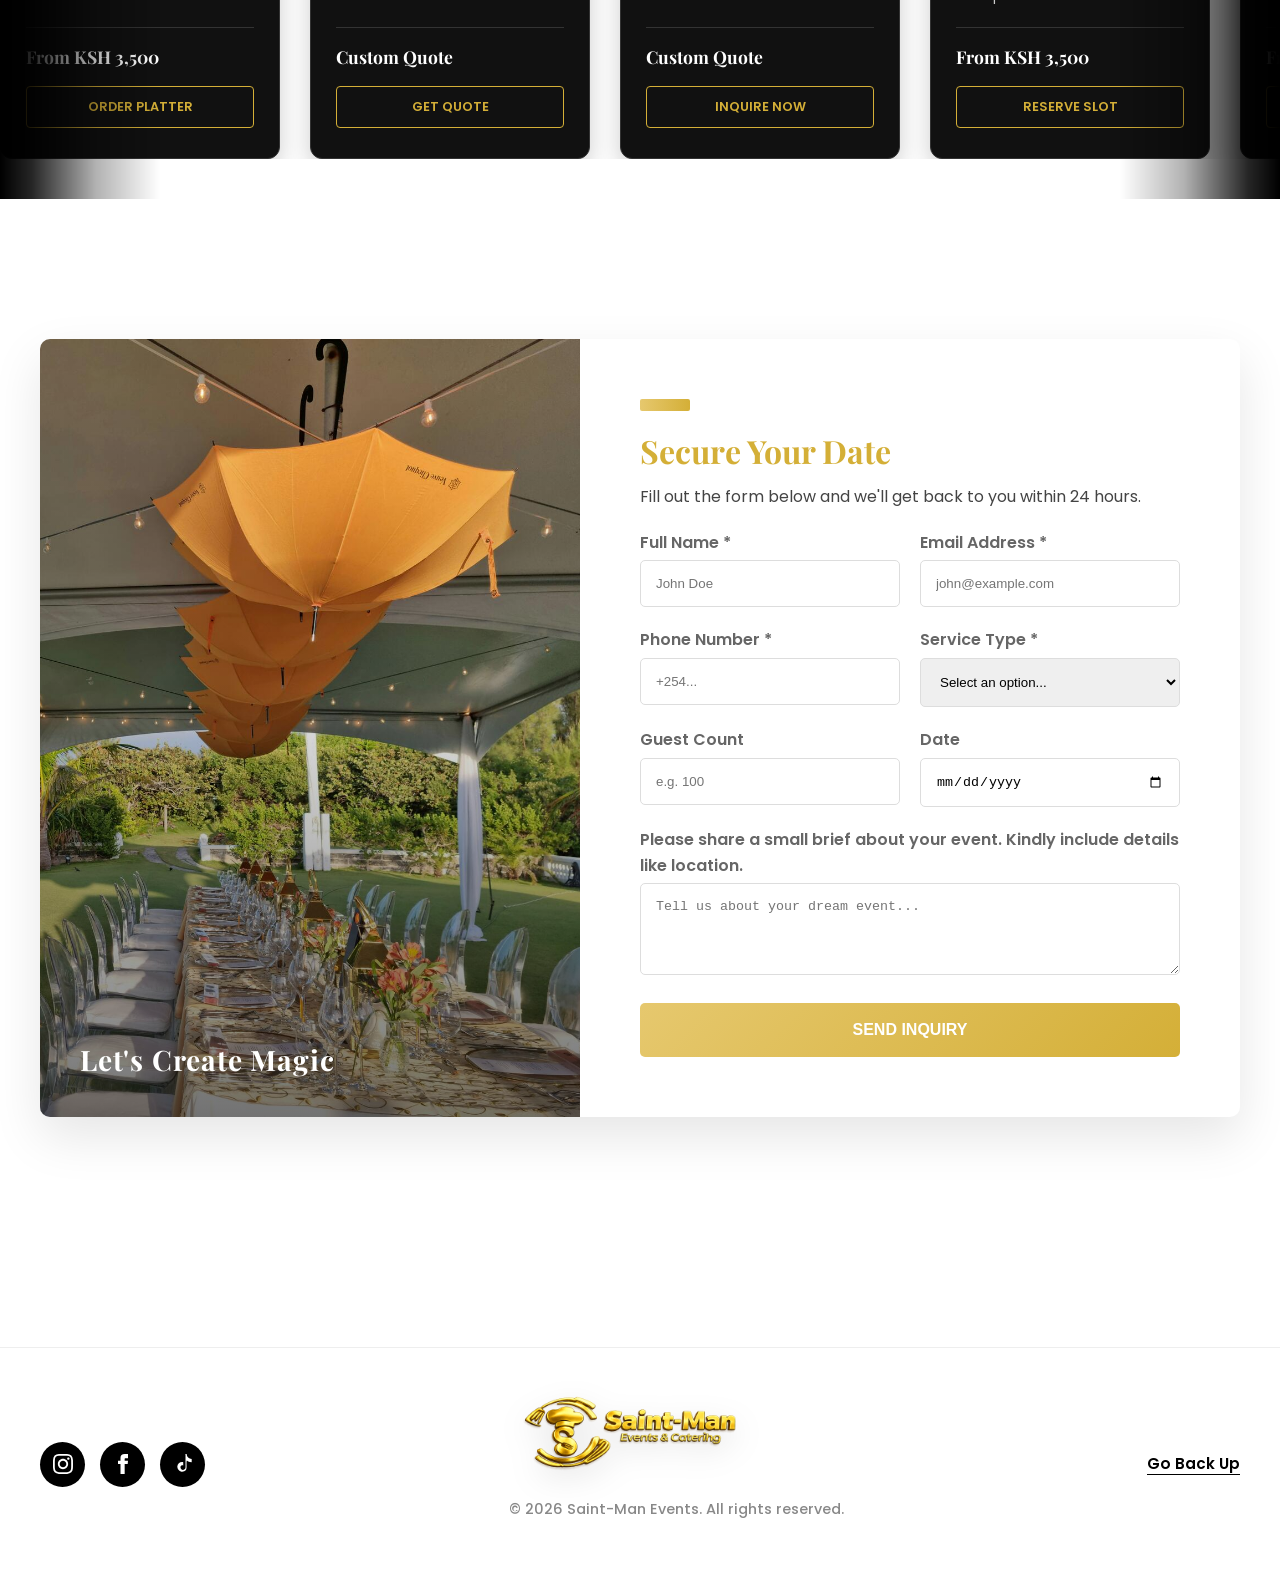
==== commit 867f1bdc: "Hosted google fonts locally" ====
--- a/index.html
+++ b/index.html
@@ -18,7 +18,6 @@
     <!-- Android Manifest -->
     <link rel="manifest" href="Images/site.webmanifest">
     <link rel="stylesheet" href="index.css">
-    <link href="https://fonts.googleapis.com/css2?family=Playfair+Display:wght@600;700&family=Poppins:wght@400;500;600&display=swap" rel="stylesheet">
 
     <!-- Swiper 3D Carousel CSS -->
     <link rel="stylesheet" href="css/swiper-bundle.min.css.css" />
--- a/index.css
+++ b/index.css
@@ -1,3 +1,52 @@
+/* =========================================
+   SELF-HOSTED FONTS (Privacy & Speed)
+   ========================================= */
+
+/* 1. POPPINS (400 - Regular) */
+@font-face {
+    font-family: 'Poppins';
+    font-style: normal;
+    font-weight: 400;
+    font-display: swap; /* Tells browser to show fallback text instantly while font loads */
+    src: url('fonts/poppins-v24-latin-regular.woff2') format('woff2');
+}
+
+/* 2. POPPINS (500 - Medium) */
+@font-face {
+    font-family: 'Poppins';
+    font-style: normal;
+    font-weight: 500;
+    font-display: swap;
+    src: url('fonts/poppins-v24-latin-500.woff2') format('woff2');
+}
+
+/* 3. POPPINS (600 - SemiBold) */
+@font-face {
+    font-family: 'Poppins';
+    font-style: normal;
+    font-weight: 600;
+    font-display: swap;
+    src: url('fonts/poppins-v24-latin-600.woff2') format('woff2');
+}
+
+/* 4. PLAYFAIR DISPLAY (600 - SemiBold) */
+@font-face {
+    font-family: 'Playfair Display';
+    font-style: normal;
+    font-weight: 600;
+    font-display: swap;
+    src: url('fonts/playfair-display-v40-latin-600.woff2') format('woff2');
+}
+
+/* 5. PLAYFAIR DISPLAY (700 - Bold) */
+@font-face {
+    font-family: 'Playfair Display';
+    font-style: normal;
+    font-weight: 700;
+    font-display: swap;
+    src: url('fonts/playfair-display-v40-latin-700.woff2') format('woff2');
+}
+
 /* --- 1. GLOBAL VARIABLES & RESET --- */
 :root {
     --gold-start: #E6C86E;
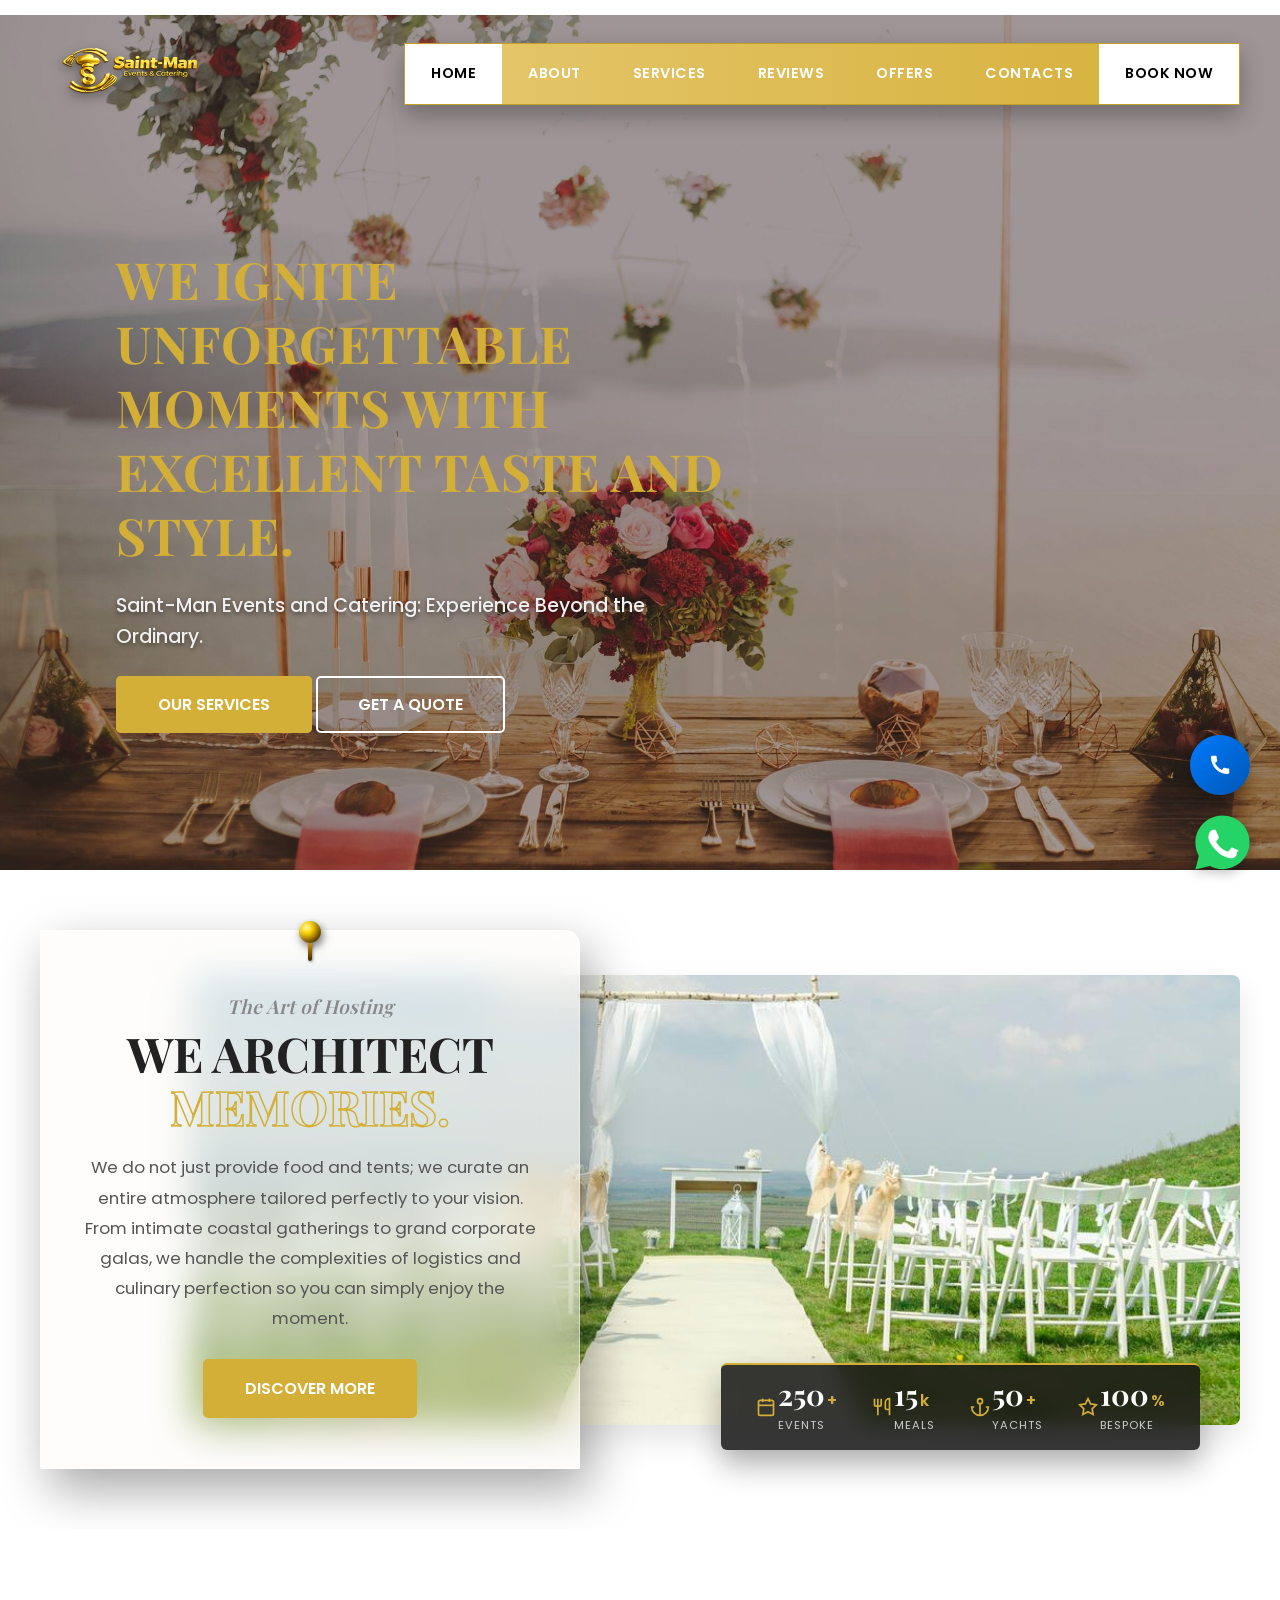
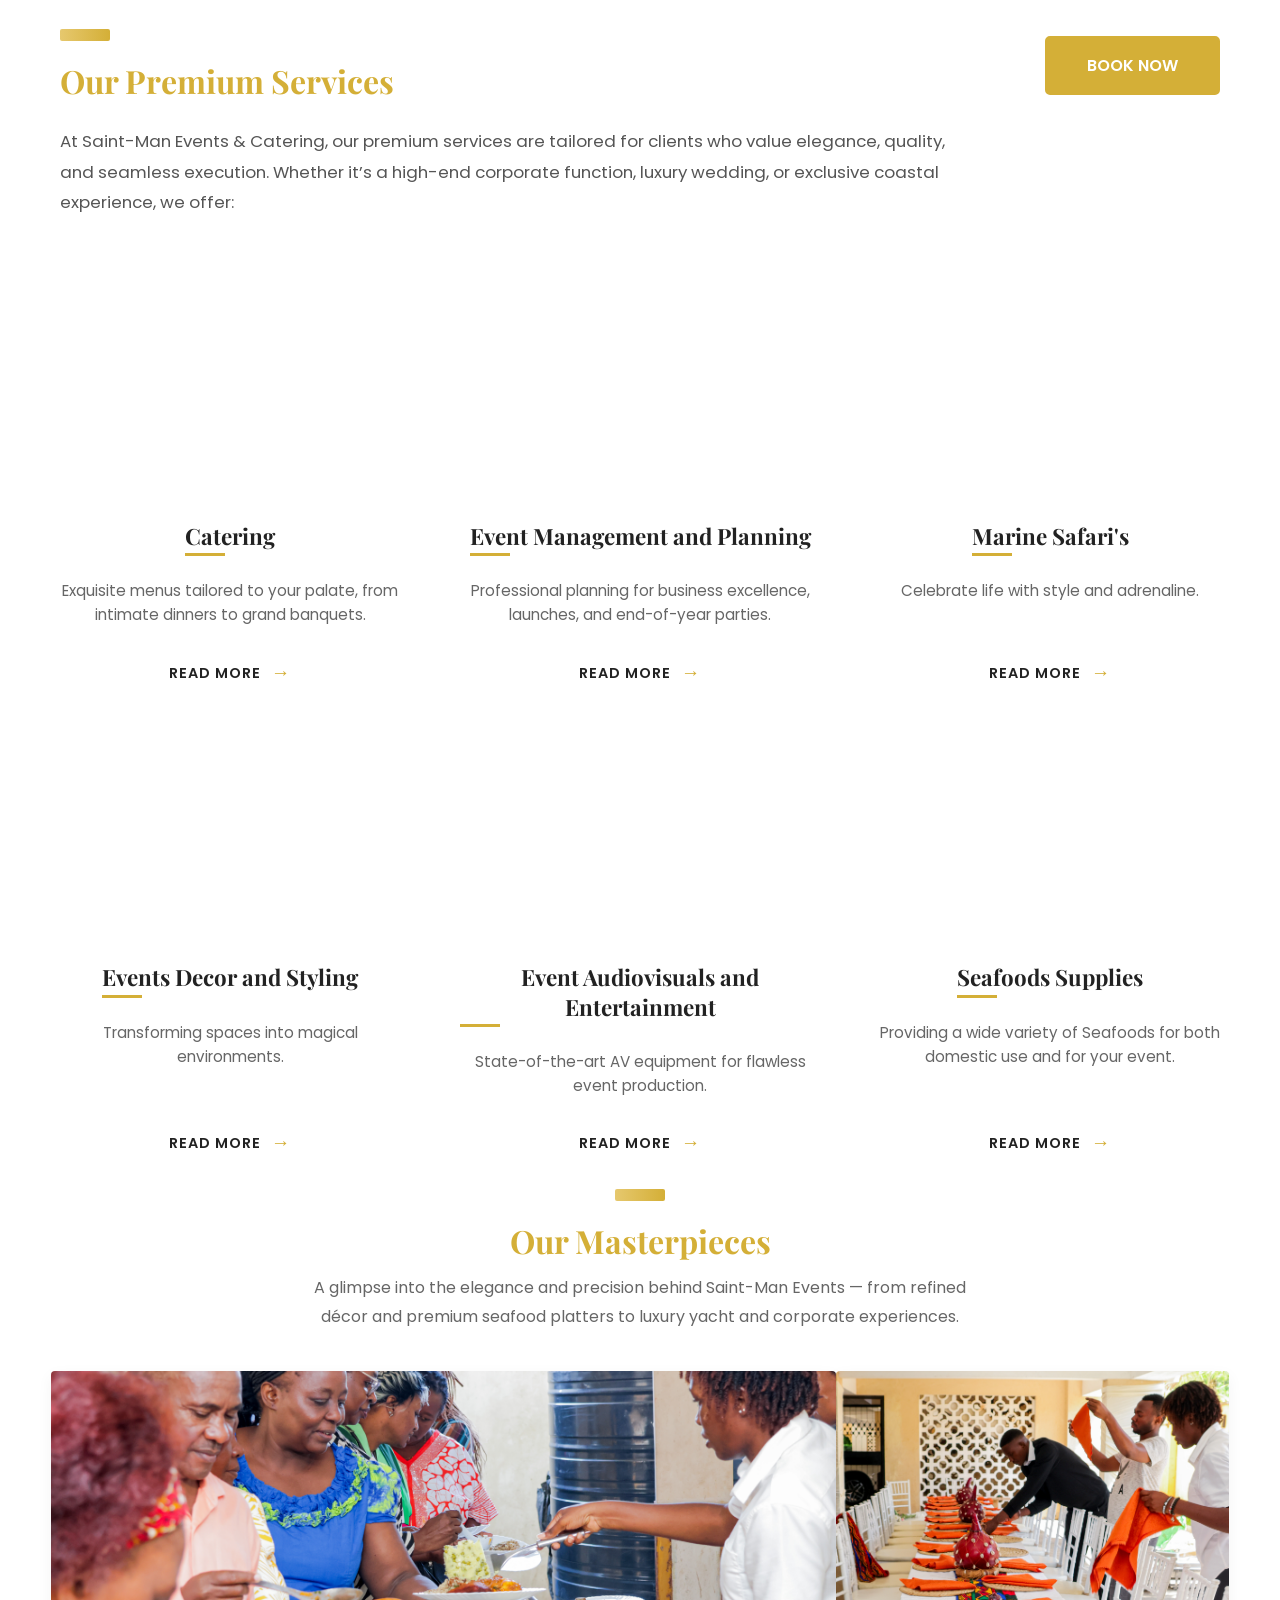
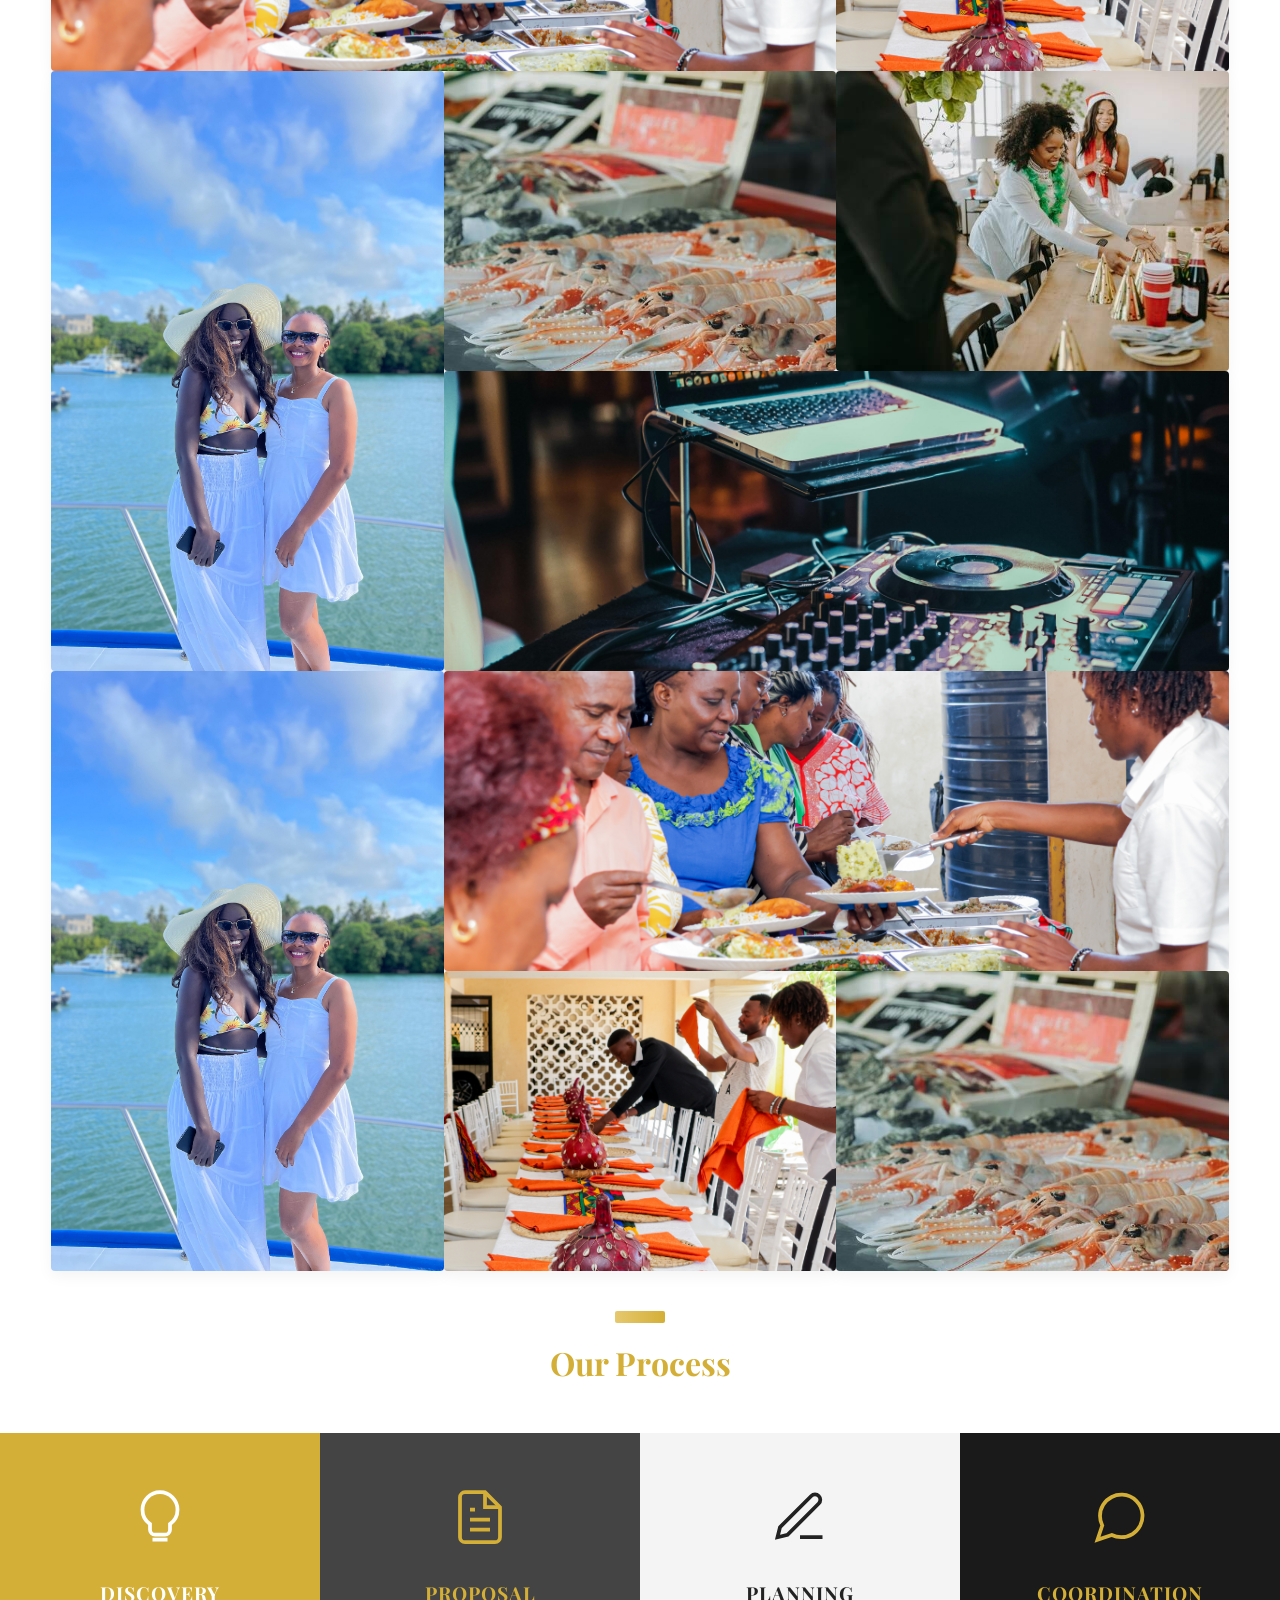
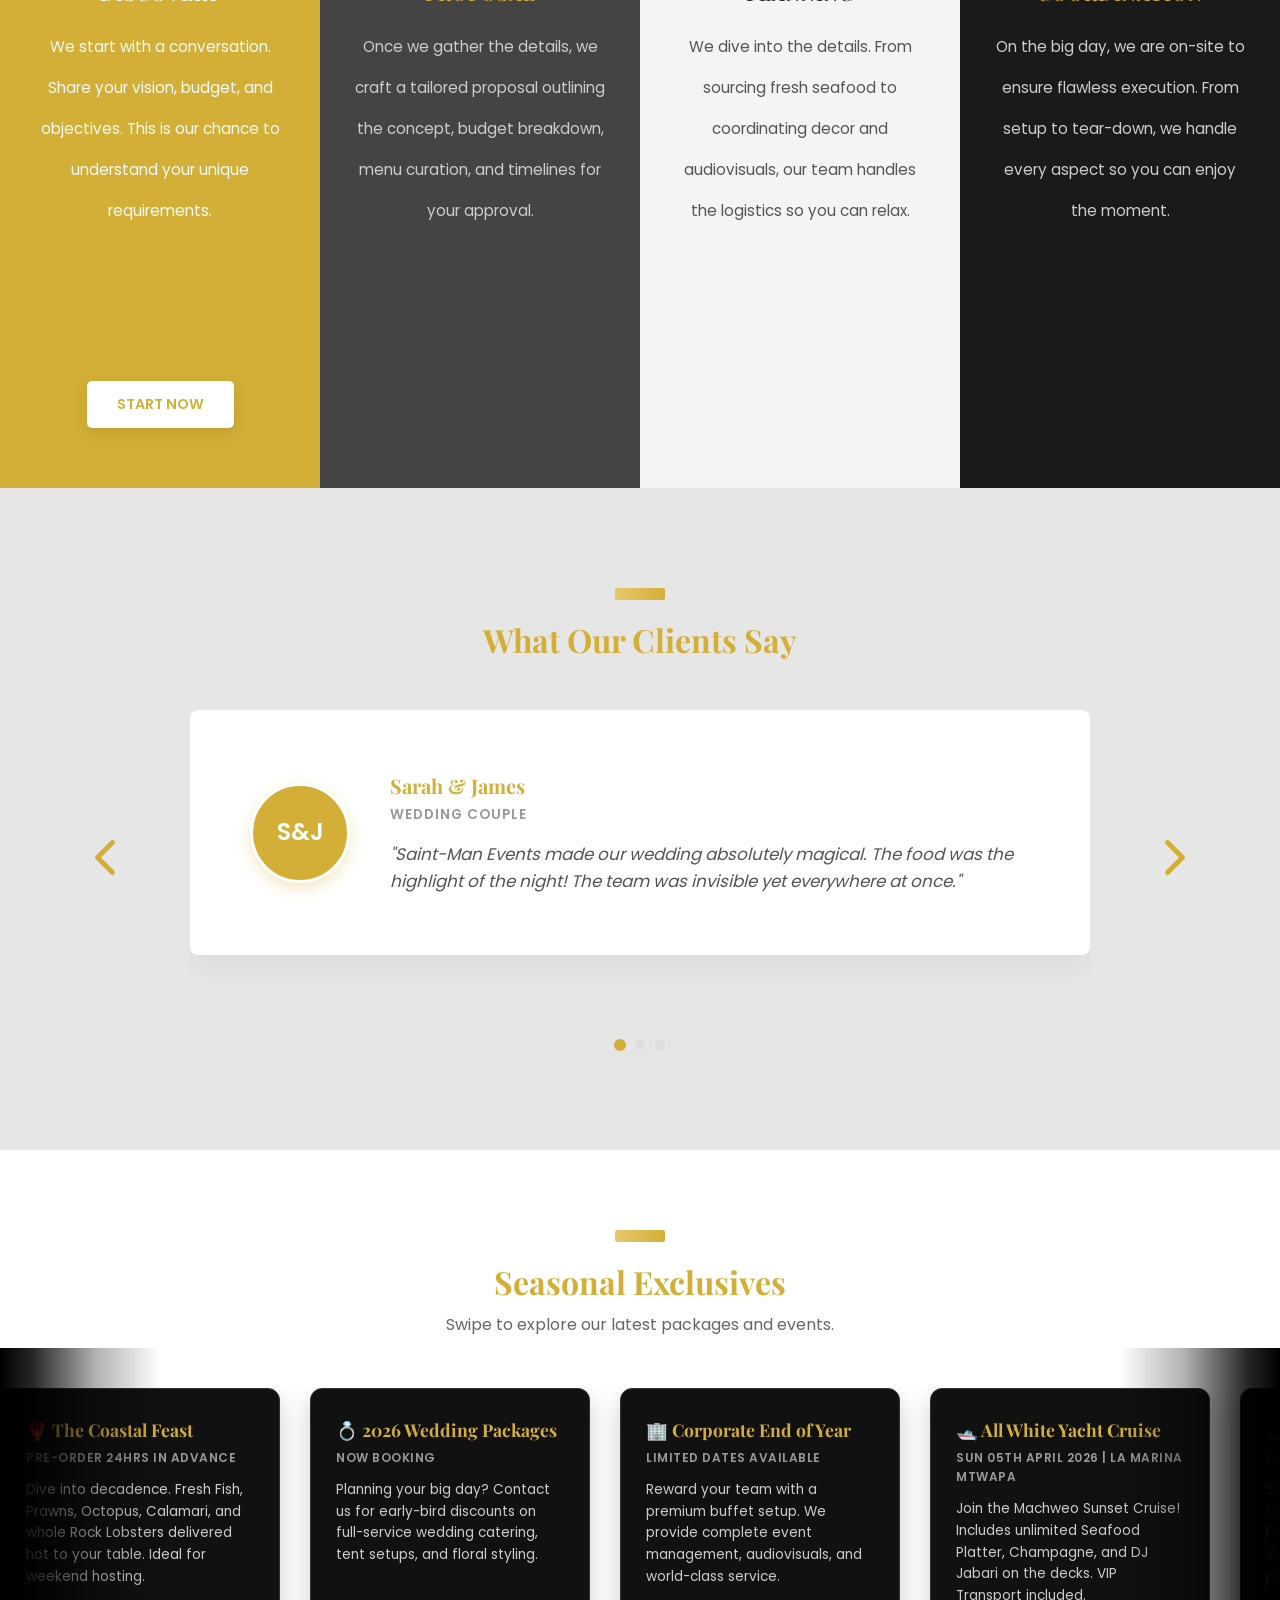
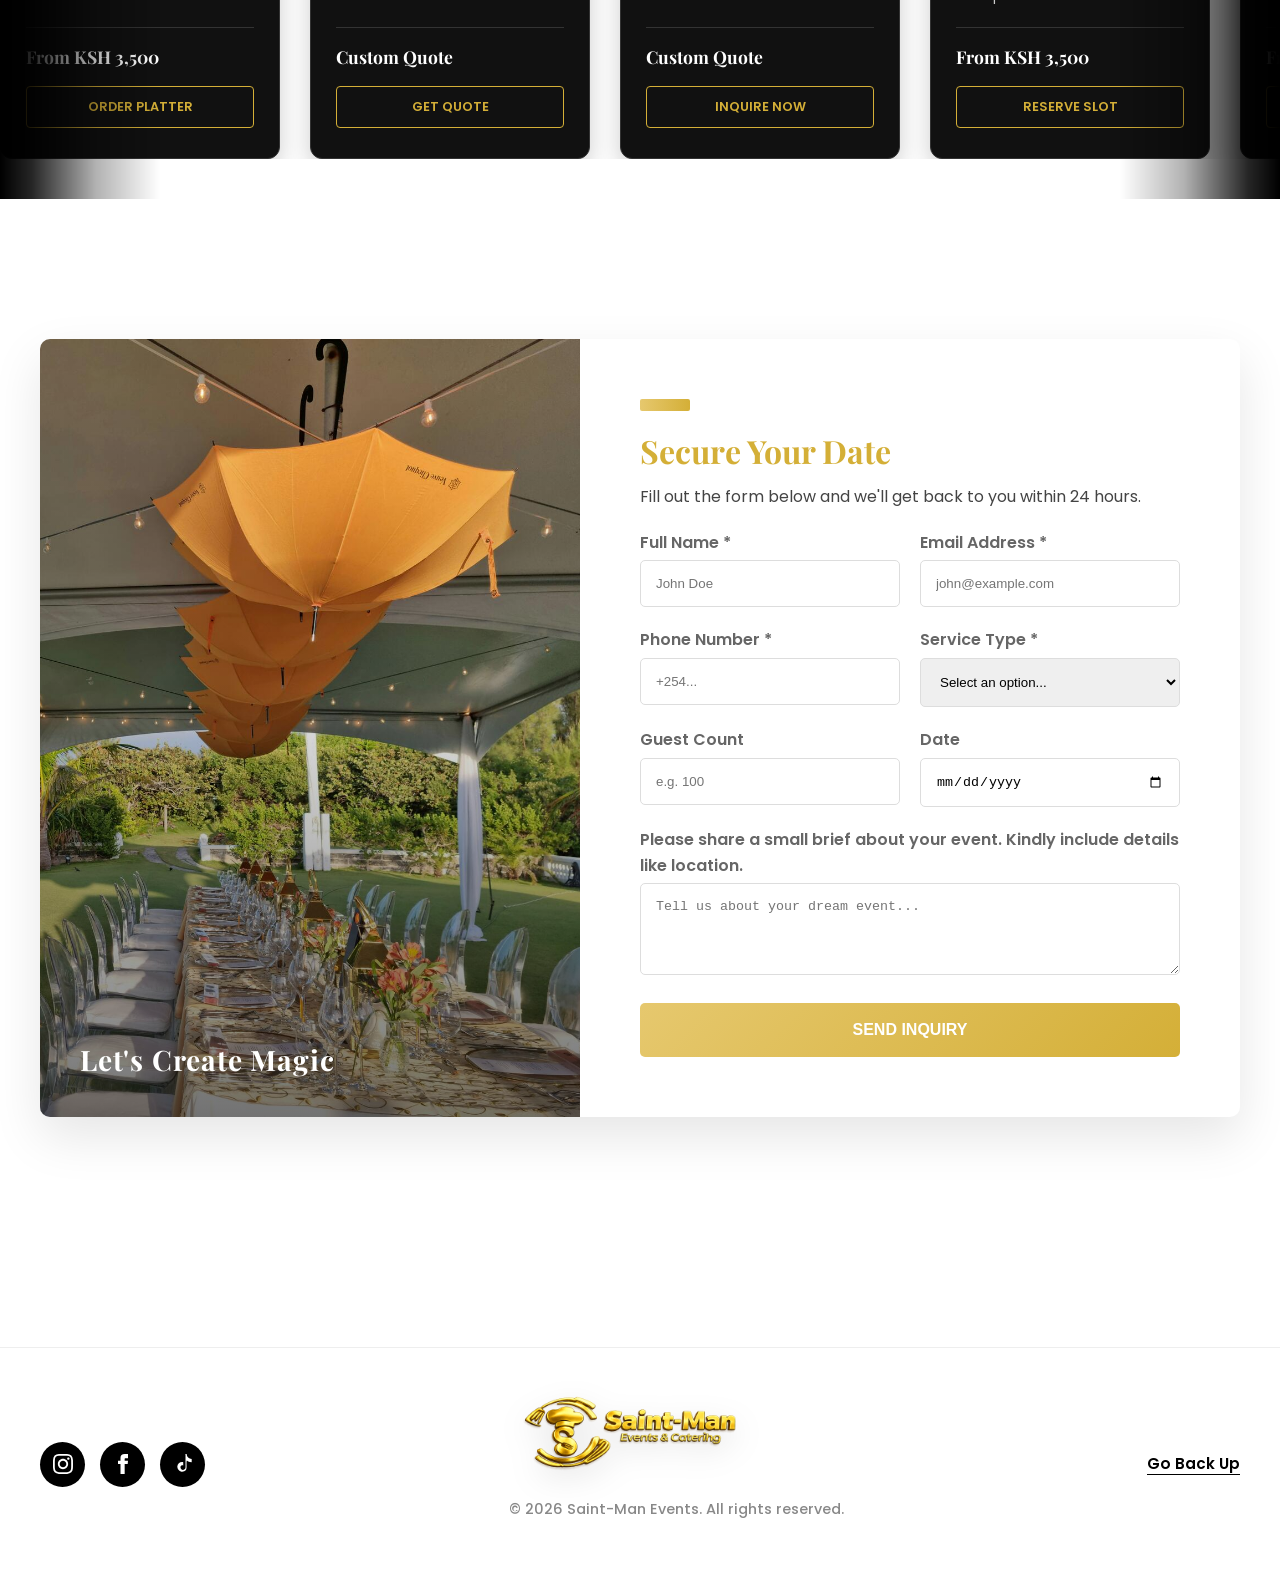
==== commit 1cbdf3ae: "new photos" ====
--- a/index.html
+++ b/index.html
@@ -197,7 +197,7 @@
                                 <div class="img-container">
                                     <!-- Note: We wrap the image in a link too for better UX -->
                                     <a href="service-catering.html">
-                                        <img src="Images/Catering.jpg" alt="Full Events Catering" loading="lazy">
+                                        <img src="Images/cateringmain.jpg" alt="Full Events Catering" loading="lazy">
                                     </a>
                                 </div>
                                 <div class="card-details">
@@ -233,7 +233,7 @@
                             <div class="product-card">
                                 <div class="img-container">
                                     <a href="service-marine.html">
-                                        <img src="Images/party.jpg" alt="Marine Safari's" loading="lazy">
+                                        <img src="Images/mainmarinesafari.jpg" alt="Marine Safari's" loading="lazy">
                                     </a>
                                 </div>
                                 <div class="card-details">
@@ -249,7 +249,7 @@
                             <div class="product-card">
                                 <div class="img-container">
                                     <a href="service-decor.html">
-                                        <img src="Images/Decor_2.jpg" alt="Events Decor" loading="lazy">
+                                        <img src="Images/decormain.jpg" alt="Events Decor" loading="lazy">
                                     </a>
                                 </div>
                                 <div class="card-details">
@@ -306,19 +306,19 @@
             <div class="gallery-grid">
                 <!-- Image 1: Large/Wide (The Hero Shot) -->
                 <div class="gallery-item wide">
-                    <img src="Images/Catering.jpg" alt="Luxury Banquet Setup" loading="lazy">
+                    <img src="Images/cateringmain.jpg" alt="Luxury Banquet Setup" loading="lazy">
                     <div class="gallery-overlay"><span class="plus-icon">+</span></div>
                 </div>
 
                 <!-- Image 2: Standard -->
                 <div class="gallery-item">
-                    <img src="Images/Decor_2.jpg" alt="Table Details" loading="lazy">
+                    <img src="Images/decormain.jpg" alt="Table Details" loading="lazy">
                     <div class="gallery-overlay"><span class="plus-icon">+</span></div>
                 </div>
 
                 <!-- Image 3: Tall (Vertical Detail) -->
                 <div class="gallery-item tall">
-                    <img src="Images/party.jpg" alt="Event Atmosphere" loading="lazy">
+                    <img src="Images/mainmarinesafari.jpg" alt="Event Atmosphere" loading="lazy">
                     <div class="gallery-overlay"><span class="plus-icon">+</span></div>
                 </div>
 
@@ -342,19 +342,19 @@
 
                              <!-- Image 3: Tall (Vertical Detail) -->
                 <div class="gallery-item tall">
-                    <img src="Images/party.jpg" alt="Event Atmosphere" loading="lazy">
+                    <img src="Images/mainmarinesafari.jpg" alt="Event Atmosphere" loading="lazy">
                     <div class="gallery-overlay"><span class="plus-icon">+</span></div>
                 </div>
 
                                 <!-- Image 1: Large/Wide (The Hero Shot) -->
                 <div class="gallery-item wide">
-                    <img src="Images/Catering.jpg" alt="Luxury Banquet Setup" loading="lazy">
+                    <img src="Images/cateringmain.jpg" alt="Luxury Banquet Setup" loading="lazy">
                     <div class="gallery-overlay"><span class="plus-icon">+</span></div>
                 </div>
 
                 <!-- Image 2: Standard -->
                 <div class="gallery-item">
-                    <img src="Images/Decor_2.jpg" alt="Table Details" loading="lazy">
+                    <img src="Images/decormain.jpg" alt="Table Details" loading="lazy">
                     <div class="gallery-overlay"><span class="plus-icon">+</span></div>
                 </div>
 
